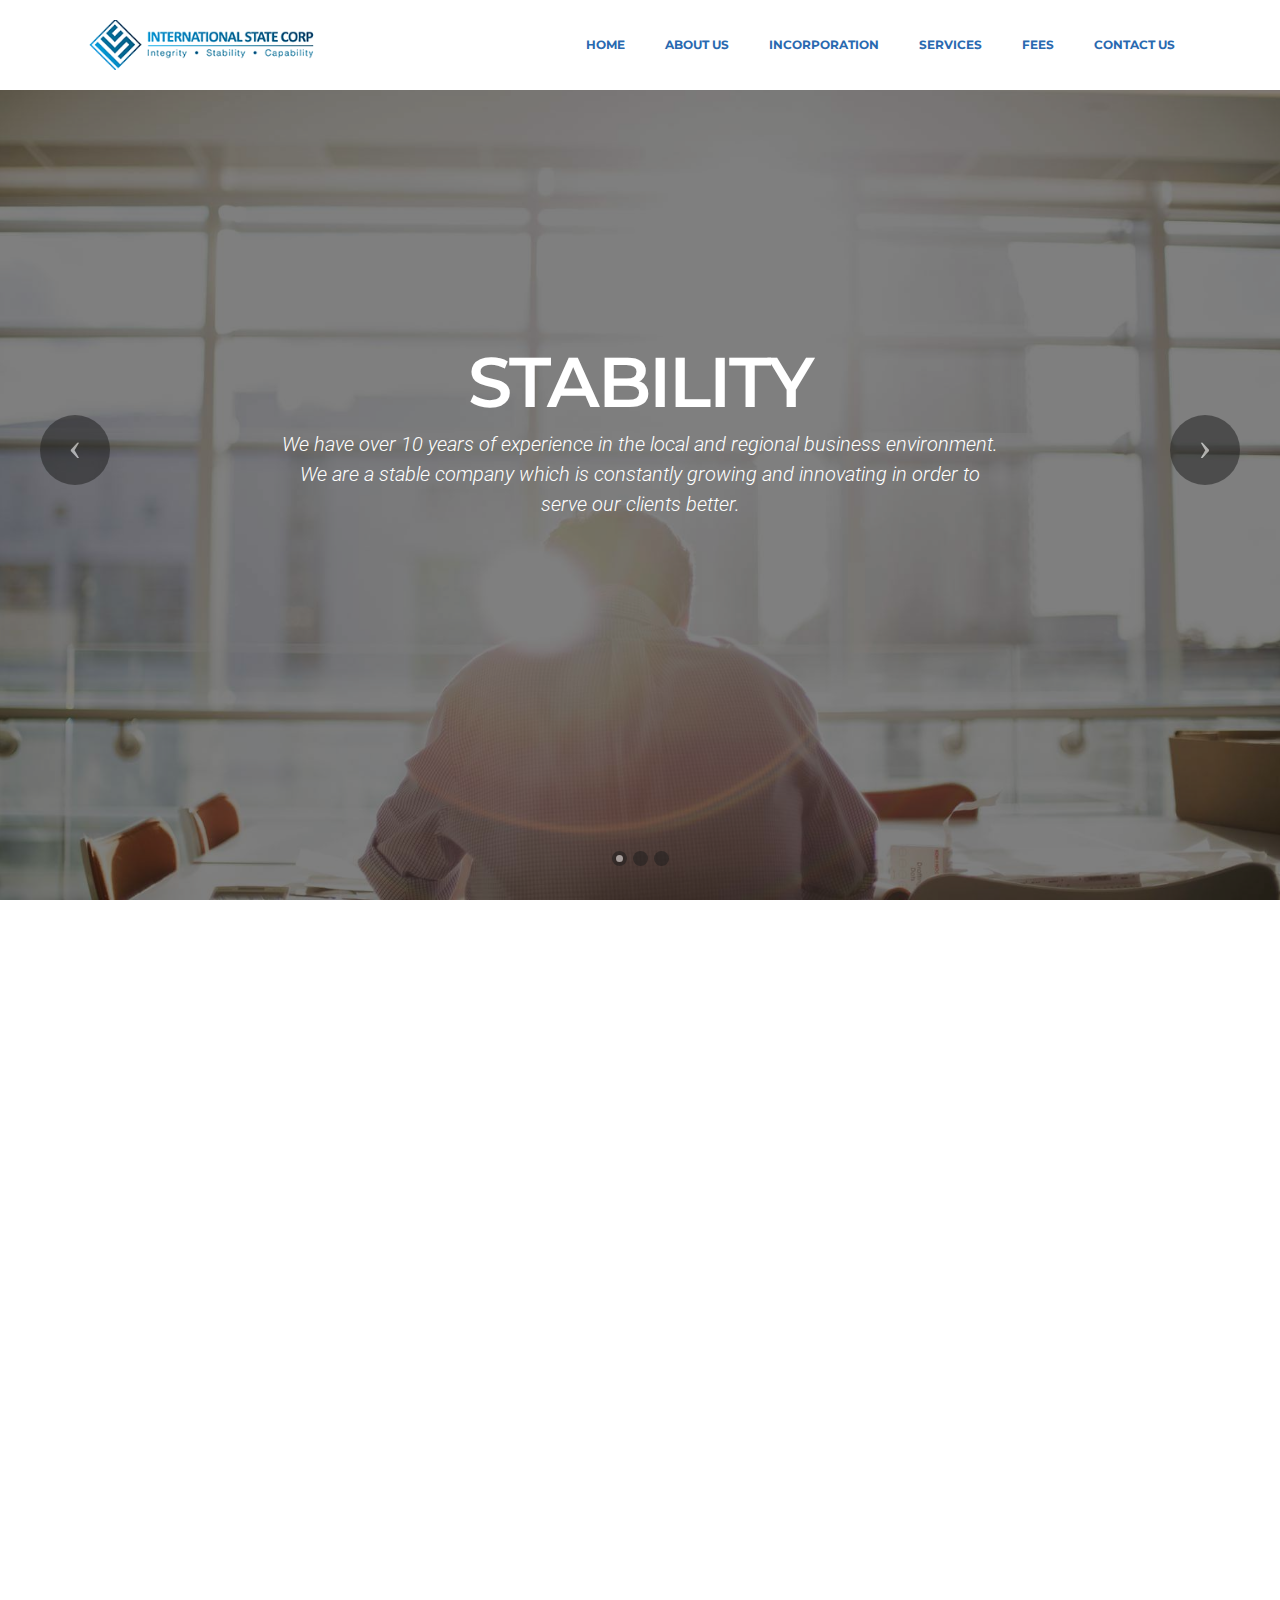
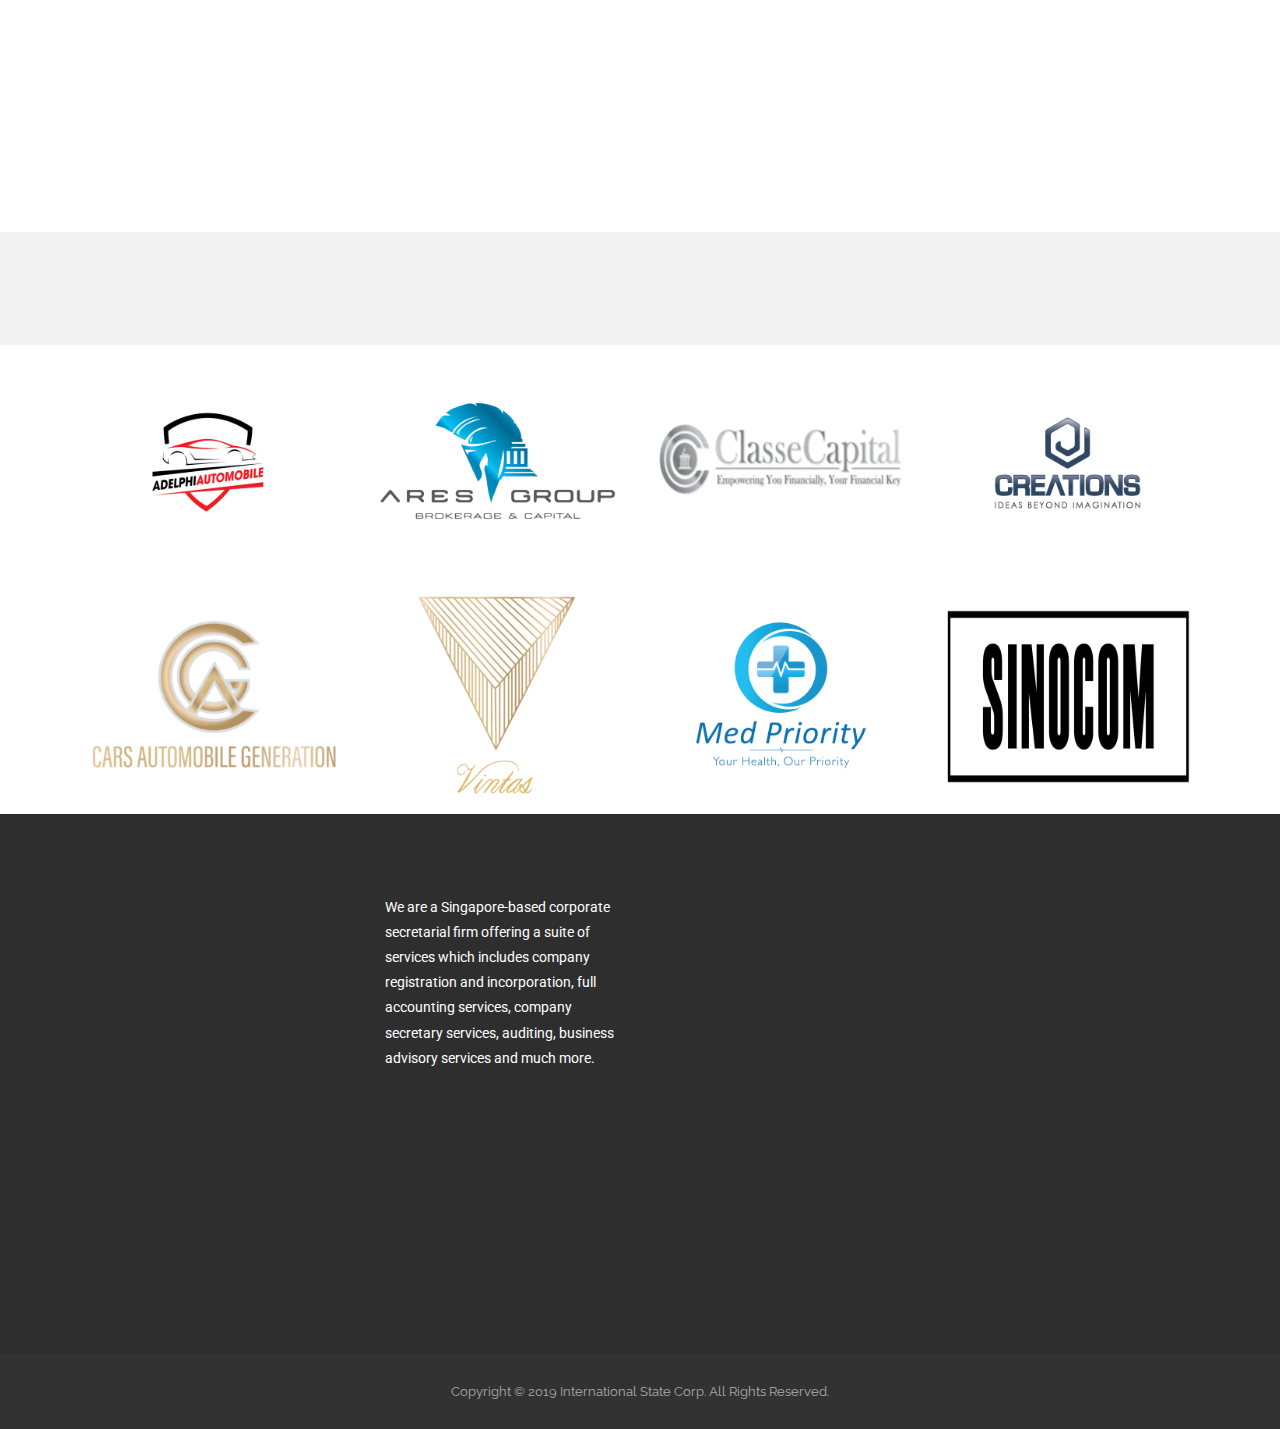
==== index.html @ 88aed362 "create github pages" ====
<!DOCTYPE html>
<html  >
<head>
  <!-- Site made with Mobirise Website Builder v4.10.0, https://mobirise.com -->
  <meta charset="UTF-8">
  <meta http-equiv="X-UA-Compatible" content="IE=edge">
  <meta name="generator" content="Mobirise v4.10.0, mobirise.com">
  <meta name="viewport" content="width=device-width, initial-scale=1, minimum-scale=1">
  <link rel="shortcut icon" href="assets/images/logo-1-280x60.png" type="image/x-icon">
  <meta name="description" content="">
  
  <title>Home</title>
  <link rel="stylesheet" href="https://fonts.googleapis.com/css?family=Montserrat:400,700">
  <link rel="stylesheet" href="https://fonts.googleapis.com/css?family=Raleway:100,100i,200,200i,300,300i,400,400i,500,500i,600,600i,700,700i,800,800i,900,900i">
  <link rel="stylesheet" href="https://fonts.googleapis.com/css?family=Lora:400,700,400italic,700italic&subset=latin">
  <link rel="stylesheet" href="assets/web/assets/mobirise-icons2/mobirise2.css">
  <link rel="stylesheet" href="assets/et-line-font-plugin/style.css">
  <link rel="stylesheet" href="assets/web/assets/mobirise-icons/mobirise-icons.css">
  <link rel="stylesheet" href="assets/tether/tether.min.css">
  <link rel="stylesheet" href="assets/bootstrap/css/bootstrap.min.css">
  <link rel="stylesheet" href="assets/soundcloud-plugin/style.css">
  <link rel="stylesheet" href="assets/socicon/css/styles.css">
  <link rel="stylesheet" href="assets/animate.css/animate.min.css">
  <link rel="stylesheet" href="assets/dropdown/css/style.css">
  <link rel="stylesheet" href="assets/theme/css/style.css">
  <link rel="stylesheet" href="assets/mobirise-gallery/style.css">
  <link rel="stylesheet" href="assets/mobirise/css/mbr-additional.css" type="text/css">
  
  
  
</head>
<body>
  <section id="ext_menu-e" data-rv-view="67">

    <nav class="navbar navbar-dropdown navbar-fixed-top">
        <div class="container">

            <div class="mbr-table">
                <div class="mbr-table-cell">

                    <div class="navbar-brand">
                        <a href="index.html" class="navbar-logo"><img src="assets/images/logo-1-280x60.png" alt="Mobirise"></a>
                        
                    </div>

                </div>
                <div class="mbr-table-cell">

                    <button class="navbar-toggler pull-xs-right hidden-md-up" type="button" data-toggle="collapse" data-target="#exCollapsingNavbar">
                        <div class="hamburger-icon"></div>
                    </button>

                    <ul class="nav-dropdown collapse pull-xs-right nav navbar-nav navbar-toggleable-sm" id="exCollapsingNavbar"><li class="nav-item"><a class="nav-link link" href="index.html">HOME</a></li><li class="nav-item"><a class="nav-link link" href="page1.html">ABOUT US</a></li><li class="nav-item"><a class="nav-link link" href="page2.html">INCORPORATION</a></li><li class="nav-item"><a class="nav-link link" href="page3.html">SERVICES</a></li><li class="nav-item"><a class="nav-link link" href="page8.html">FEES</a></li><li class="nav-item"><a class="nav-link link" href="page6.html">CONTACT US</a></li></ul>
                    <button hidden="" class="navbar-toggler navbar-close" type="button" data-toggle="collapse" data-target="#exCollapsingNavbar">
                        <div class="close-icon"></div>
                    </button>

                </div>
            </div>

        </div>
    </nav>

</section>

<section class="engine"><a href="https://mobirise.info/f">easy site maker</a></section><section class="mbr-slider mbr-section mbr-section__container carousel slide mbr-section-nopadding mbr-after-navbar" data-ride="carousel" data-keyboard="false" data-wrap="true" data-pause="false" data-interval="5000" id="slider-1" data-rv-view="0">
    <div>
        <div>
            <div>
                <ol class="carousel-indicators">
                    <li data-app-prevent-settings="" data-target="#slider-1" data-slide-to="0" class="active"></li><li data-app-prevent-settings="" data-target="#slider-1" class="" data-slide-to="1"></li><li data-app-prevent-settings="" data-target="#slider-1" data-slide-to="2"></li>
                </ol>
                <div class="carousel-inner" role="listbox">
                    <div class="mbr-section mbr-section-hero carousel-item dark center mbr-section-full active" data-bg-video-slide="false" style="background-image: url(assets/images/man-back.jpg);">
                        <div class="mbr-table-cell">
                            <div class="mbr-overlay"></div>
                            <div class="container-slide container">
                                
                                <div class="row">
                                    <div class="col-md-8 col-md-offset-2 text-xs-center">
                                        <h2 class="mbr-section-title display-1">STABILITY</h2>
                                        <p class="mbr-section-lead lead">We have over 10 years of experience in the local and regional business environment. We are a stable company which is constantly growing and innovating in order to serve our clients better. </p>

                                        
                                    </div>
                                </div>
                            </div>
                        </div>
                    </div><div class="mbr-section mbr-section-hero carousel-item dark center mbr-section-full" data-bg-video-slide="false" style="background-image: url(assets/images/mbr-1626x1080.jpg);">
                        <div class="mbr-table-cell">
                            <div class="mbr-overlay"></div>
                            <div class="container-slide container">
                                
                                <div class="row">
                                    <div class="col-md-8 col-md-offset-3 text-xs-right">
                                        <h2 class="mbr-section-title display-1">CAPABILITY</h2>
                                        <p class="mbr-section-lead lead">We have the collective skills, abilities, experience and expertise of a corporate secretarial firm to ensure your business is well taken care of. Our people are highly competent to manage your company matters and to provide sound advice. You will have a piece of mind when you engage us as your strategic partner. </p>

                                        
                                    </div>
                                </div>
                            </div>
                        </div>
                    </div><div class="mbr-section mbr-section-hero carousel-item dark center mbr-section-full" data-bg-video-slide="false" style="background-image: url(assets/images/mbr-1620x1080.jpg);">
                        <div class="mbr-table-cell">
                            <div class="mbr-overlay" style="background-color: rgb(0, 0, 0);"></div>
                            <div class="container-slide container">
                                
                                <div class="row">
                                    <div class="col-md-8 col-md-offset-1">
                                        <h2 class="mbr-section-title display-1">INTEGRITY</h2>
                                        <p class="mbr-section-lead lead">At International State Corp, we believe that integrity is the most important value in business. Because integrity leads to trust, trust leads to repeat business and repeat business leads to profitability. Therefore, we place integrity as utmost priority when we deal with our clients and partners.</p>

                                        
                                    </div>
                                </div>
                            </div>
                        </div>
                    </div>
                </div>

                <a data-app-prevent-settings="" class="left carousel-control" role="button" data-slide="prev" href="#slider-1">
                    <span class="icon-prev" aria-hidden="true"></span>
                    <span class="sr-only">Previous</span>
                </a>
                <a data-app-prevent-settings="" class="right carousel-control" role="button" data-slide="next" href="#slider-1">
                    <span class="icon-next" aria-hidden="true"></span>
                    <span class="sr-only">Next</span>
                </a>
            </div>
        </div>
    </div>
</section>

<section class="mbr-section" id="msg-box5-3" data-rv-view="12" style="background-color: rgb(255, 255, 255); padding-top: 40px; padding-bottom: 40px;">

    
    <div class="container">
        <div class="row">
            <div class="mbr-table-md-up">

              

              <div class="mbr-table-cell col-md-5 text-xs-center text-md-right content-size">
                  <h3 class="mbr-section-title display-2">ABOUT US</h3>
                  <div class="lead">

                    <p>With over 10 years of experience in the company services and accounting industry, International State Corp is your one-stop corporate service provider for your business needs.We provide a comprehensive range of business services such as company registration and incorporation, accounting services, taxation, auditing and business advisory services.We pride ourselves on being professional, cost-effective and efficient. Our ability to deliver prompt and accurate services to our clients has enabled us to be industry leaders and we look forward to being your valued partner in your entrepreneurial and business journey.</p>

                  </div>

                  <div><a class="btn btn-primary" href="page1.html">GET TO KNOW US</a></div>
              </div>


              


              <div class="mbr-table-cell mbr-left-padding-md-up mbr-valign-top col-md-7 image-size" style="width: 51%;">
                  <div class="mbr-figure"><img src="assets/images/desktop.jpg"></div>
              </div>

            </div>
        </div>
    </div>

</section>

<section class="mbr-cards mbr-section mbr-section-nopadding" id="features4-4" data-rv-view="15" style="background-color: rgb(255, 255, 255);">

    

    <div class="mbr-cards-row row">
        <div class="mbr-cards-col col-xs-12 col-lg-4" style="padding-top: 40px; padding-bottom: 40px;">
            <div class="container">
                <div class="card cart-block">
                    <div class="card-img iconbox"><a href="https://mobirise.com" class="mbri-edit mbr-iconfont mbr-iconfont-features4" style="color: rgb(0, 0, 0);"></a></div>
                    <div class="card-block">
                        <h4 class="card-title">Incorporation</h4>
                        
                        <p class="card-text">We assist you in the company formation, setup and registration services in Singapore for local and foreign businesses to incorporate your company.</p>
                        <div class="card-btn"><a href="page2.html" class="btn btn-primary">VIEW MORE</a></div>
                    </div>
                </div>
            </div>
        </div>
        <div class="mbr-cards-col col-xs-12 col-lg-4" style="padding-top: 40px; padding-bottom: 40px;">
            <div class="container">
                <div class="card cart-block">
                    <div class="card-img iconbox"><a href="https://mobirise.com" class="mobi-mbri mobi-mbri-numbered-list mbr-iconfont mbr-iconfont-features4" style="color: rgb(0, 0, 0);"></a></div>
                    <div class="card-block">
                        <h4 class="card-title">Services</h4>
                        
                        <p class="card-text">We provide a comprehensive range of business services such as company registration &amp; incorporation, accounting services, taxation, auditing and business advisory services.</p>
                        <div class="card-btn"><a href="page3.html" class="btn btn-primary">VIEW MORE</a></div>
                    </div>
                </div>
          </div>
        </div>
        <div class="mbr-cards-col col-xs-12 col-lg-4" style="padding-top: 40px; padding-bottom: 40px;">
            <div class="container">
                <div class="card cart-block">
                    <div class="card-img iconbox"><a href="https://mobirise.com" class="mbri-cash mbr-iconfont mbr-iconfont-features4" style="color: rgb(0, 0, 0);"></a></div>
                    <div class="card-block">
                        <h4 class="card-title">Fees</h4>
                        
                        <p class="card-text">Our fees are competitively priced and are structured for your business needs. In addition, our fees are transparent and without hidden charges.</p>
                        <div class="card-btn"><a href="page4.html" class="btn btn-primary">VIEW MORE</a></div>
                    </div>
                </div>
            </div>
        </div>
        
        
        
    </div>
</section>

<section class="mbr-info mbr-info-extra mbr-section mbr-section-md-padding" id="msg-box1-c" data-rv-view="18" style="background-color: rgb(242, 242, 242); padding-top: 30px; padding-bottom: 30px;">

    
    <div class="container">
        <div class="row">


            


            <div class="mbr-table-md-up">
                <div class="mbr-table-cell mbr-right-padding-md-up col-md-8 text-xs-center text-md-left">
                    
                    <h3 class="mbr-info-title mbr-section-title display-2">Our Clientele</h3>
                </div>

                <div class="mbr-table-cell col-md-4">
                    
                </div>
            </div>


        </div>
    </div>
</section>

<section class="mbr-gallery mbr-section mbr-section-nopadding mbr-slider-carousel" data-filter="false" id="gallery2-b" data-rv-view="21" style="padding-top: 0rem; padding-bottom: 0rem;">
    <!-- Filter -->
    

    <!-- Gallery -->
    <div class="mbr-gallery-row container">
        <div class=" mbr-gallery-layout-default">
            <div>
                <div>
                    <div class="mbr-gallery-item mbr-gallery-item__mobirise3 mbr-gallery-item--p1" data-video-url="false" data-tags="Awesome">
                        <div href="#lb-gallery2-b" data-slide-to="0" data-toggle="modal">
                            
                            

                            <img src="assets/images/client1-325x260-325x260.png" alt="" title="">
                            
                            <span class="icon-focus"></span>
                            
                        </div>
                    </div><div class="mbr-gallery-item mbr-gallery-item__mobirise3 mbr-gallery-item--p1" data-video-url="false" data-tags="Responsive">
                        <div href="#lb-gallery2-b" data-slide-to="1" data-toggle="modal">
                            
                            

                            <img src="assets/images/client2-325x260-325x260.png" alt="" title="">
                            
                            <span class="icon-focus"></span>
                            
                        </div>
                    </div><div class="mbr-gallery-item mbr-gallery-item__mobirise3 mbr-gallery-item--p1" data-video-url="false" data-tags="Creative">
                        <div href="#lb-gallery2-b" data-slide-to="2" data-toggle="modal">
                            
                            

                            <img src="assets/images/client4-325x260-325x260.png" alt="" title="">
                            
                            <span class="icon-focus"></span>
                            
                        </div>
                    </div><div class="mbr-gallery-item mbr-gallery-item__mobirise3 mbr-gallery-item--p1" data-video-url="false" data-tags="Animated">
                        <div href="#lb-gallery2-b" data-slide-to="3" data-toggle="modal">
                            
                            

                            <img src="assets/images/client5-325x260-325x260.png" alt="" title="">
                            
                            <span class="icon-focus"></span>
                            
                        </div>
                    </div><div class="mbr-gallery-item mbr-gallery-item__mobirise3 mbr-gallery-item--p1" data-video-url="false" data-tags="Awesome">
                        <div href="#lb-gallery2-b" data-slide-to="4" data-toggle="modal">
                            
                            

                            <img src="assets/images/client3-325x260-325x260.png" alt="" title="">
                            
                            <span class="icon-focus"></span>
                            
                        </div>
                    </div><div class="mbr-gallery-item mbr-gallery-item__mobirise3 mbr-gallery-item--p1" data-video-url="false" data-tags="Beautiful">
                        <div href="#lb-gallery2-b" data-slide-to="5" data-toggle="modal">
                            
                            

                            <img src="assets/images/client8-325x260-325x260.png" alt="" title="">
                            
                            <span class="icon-focus"></span>
                            
                        </div>
                    </div><div class="mbr-gallery-item mbr-gallery-item__mobirise3 mbr-gallery-item--p1" data-video-url="false" data-tags="Responsive">
                        <div href="#lb-gallery2-b" data-slide-to="6" data-toggle="modal">
                            
                            

                            <img src="assets/images/client6-325x260-325x260.png" alt="" title="">
                            
                            <span class="icon-focus"></span>
                            
                        </div>
                    </div><div class="mbr-gallery-item mbr-gallery-item__mobirise3 mbr-gallery-item--p1" data-video-url="false" data-tags="Animated">
                        <div href="#lb-gallery2-b" data-slide-to="7" data-toggle="modal">
                            
                            

                            <img src="assets/images/client7-325x260-325x260.png" alt="" title="">
                            
                            <span class="icon-focus"></span>
                            
                        </div>
                    </div>
                </div>
            </div>
            <div class="clearfix"></div>
        </div>
    </div>

    <!-- Lightbox -->
    <div data-app-prevent-settings="" class="mbr-slider modal fade carousel slide" tabindex="-1" data-keyboard="true" data-interval="false" id="lb-gallery2-b">
        <div class="modal-dialog">
            <div class="modal-content">
                <div class="modal-body">
                    <ol class="carousel-indicators">
                        <li data-app-prevent-settings="" data-target="#lb-gallery2-b" data-slide-to="0"></li><li data-app-prevent-settings="" data-target="#lb-gallery2-b" class=" active" data-slide-to="1"></li><li data-app-prevent-settings="" data-target="#lb-gallery2-b" data-slide-to="2"></li><li data-app-prevent-settings="" data-target="#lb-gallery2-b" data-slide-to="3"></li><li data-app-prevent-settings="" data-target="#lb-gallery2-b" data-slide-to="4"></li><li data-app-prevent-settings="" data-target="#lb-gallery2-b" data-slide-to="5"></li><li data-app-prevent-settings="" data-target="#lb-gallery2-b" data-slide-to="6"></li><li data-app-prevent-settings="" data-target="#lb-gallery2-b" data-slide-to="7"></li>
                    </ol>
                    <div class="carousel-inner">
                        <div class="carousel-item">
                            <img src="assets/images/client1-325x260.png" alt="" title="">
                        </div><div class="carousel-item active">
                            <img src="assets/images/client2-325x260.png" alt="" title="">
                        </div><div class="carousel-item">
                            <img src="assets/images/client4-325x260.png" alt="" title="">
                        </div><div class="carousel-item">
                            <img src="assets/images/client5-325x260.png" alt="" title="">
                        </div><div class="carousel-item">
                            <img src="assets/images/client3-325x260.png" alt="" title="">
                        </div><div class="carousel-item">
                            <img src="assets/images/client8-325x260.png" alt="" title="">
                        </div><div class="carousel-item">
                            <img src="assets/images/client6-325x260.png" alt="" title="">
                        </div><div class="carousel-item">
                            <img src="assets/images/client7-325x260.png" alt="" title="">
                        </div>
                    </div>
                    <a class="left carousel-control" role="button" data-slide="prev" href="#lb-gallery2-b">
                        <span class="icon-prev" aria-hidden="true"></span>
                        <span class="sr-only">Previous</span>
                    </a>
                    <a class="right carousel-control" role="button" data-slide="next" href="#lb-gallery2-b">
                        <span class="icon-next" aria-hidden="true"></span>
                        <span class="sr-only">Next</span>
                    </a>

                    <a class="close" href="#" role="button" data-dismiss="modal">
                        <span aria-hidden="true">×</span>
                        <span class="sr-only">Close</span>
                    </a>
                </div>
            </div>
        </div>
    </div>
</section>

<section class="mbr-footer mbr-section mbr-section-md-padding" id="contacts3-d" data-rv-view="56" style="background-color: rgb(46, 46, 46); padding-top: 30px; padding-bottom: 30px;">


    <div class="row">
    
            <div class="mbr-company col-xs-12 col-md-6 col-lg-3">

                <div class="mbr-company card">
                    <div><img src="assets/images/footer-logo-2-265x114.png" class="card-img-top"></div>
                    <div class="card-block">
                        <p class="card-text">We are in the business of helping yours</p>
                    </div>
                    <ul class="list-group list-group-flush">
                        <li class="list-group-item">
                            <span class="list-group-icon"><span class="socicon socicon-whatsapp mbr-iconfont-company-contacts3"></span></span>
                            <span class="list-group-text"><a href="http://wa.me/659595689" class="text-warning">(65) 9859 5689&nbsp;</a><br><a href="http://wa.me/6584828009" class="text-warning">(65) 8482 8009</a></span>
                        </li>
                        <li class="list-group-item">
                            <span class="list-group-icon"><span class="etl-icon icon-map-pin mbr-iconfont-company-contacts3"></span></span>
                            <span class="list-group-text">61 Ubi Road 1 #01-20&nbsp;Oxley Bizhub Singapore 408727</span>
                        </li>
                        <li class="list-group-item active">
                            <span class="list-group-icon"><span class="etl-icon icon-envelope mbr-iconfont-company-contacts3"></span></span>
                            <span class="list-group-text"><a href="mailto:admin@istatecorp.com.sg" class="text-warning">admin@istatecorp.com.sg</a></span>
                        </li>
                    </ul>
                </div>

            </div>
            <div class="mbr-footer-content col-xs-12 col-md-6 col-lg-3">
                <h4>Who We Are</h4>
                <ul>We are a Singapore-based corporate secretarial firm offering a suite of services which includes company registration and incorporation, full accounting services, company secretary services, auditing, business advisory services and much more.</ul>
            </div>
            <div class="mbr-footer-content col-xs-12 col-md-6 col-lg-3">
                <p><strong>Contact Us</strong><br>Office: (65) 6904 2220<br><br><br><br><br><br></p>
            </div>
            <div class="col-xs-12 col-md-6 col-lg-3" data-form-type="formoid">

                <div data-form-alert="true">
                    <div hidden="" data-form-alert-success="true">Thanks for filling out form! Our consultants will contact your shortly.</div>
                </div>

                <form action="https://mobirise.com/" method="post" data-form-title="MESSAGE">

                    <input type="hidden" value="xVwW4J1NlO16LBkTNwxAye0tba8ZCrtVugxoHg4WPBe3Z3nQEl42EaKJ4v0MaA6YoIW2HfmCKIkA3bO4PGXKzH18IDRJ+8a2+UgbU3p9oij7817S8Xijn9C91tWFxJXN" data-form-email="true">

                    <div class="form-group">
                        <label class="form-control-label" for="contacts3-d-name">Name<span class="form-asterisk">*</span></label>
                        <input type="text" class="form-control input-sm input-inverse" name="name" required="" data-form-field="Name" id="contacts3-d-name">
                    </div>

                    <div class="form-group">
                        <label class="form-control-label" for="contacts3-d-email">Email<span class="form-asterisk">*</span></label>
                        <input type="email" class="form-control input-sm input-inverse" name="email" required="" data-form-field="Email" id="contacts3-d-email">
                    </div>

                    <div class="form-group">
                        <label class="form-control-label" for="contacts3-d-phone">Phone</label>
                        <input type="tel" class="form-control input-sm input-inverse" name="phone" data-form-field="Phone" id="contacts3-d-phone">
                    </div>

                    <div class="form-group">
                        <label class="form-control-label" for="contacts3-d-message">Message</label>
                        <textarea class="form-control input-sm input-inverse" name="message" data-form-field="Message" rows="5" id="contacts3-d-message"></textarea>
                    </div>

                    <div><button type="submit" class="btn btn-sm btn-primary">Contact us</button></div>

                </form>

            </div>
        </div>
</section>

<footer class="mbr-small-footer mbr-section mbr-section-nopadding" id="footer1-22" data-rv-view="65" style="background-color: rgb(50, 50, 50); padding-top: 1.75rem; padding-bottom: 1.75rem;">
    
    <div class="container text-xs-center">
        <p>Copyright © 2019 International State Corp. All Rights Reserved.</p>
    </div>
</footer>


  <script src="assets/web/assets/jquery/jquery.min.js"></script>
  <script src="assets/tether/tether.min.js"></script>
  <script src="assets/bootstrap/js/bootstrap.min.js"></script>
  <script src="assets/viewport-checker/jquery.viewportchecker.js"></script>
  <script src="assets/masonry/masonry.pkgd.min.js"></script>
  <script src="assets/imagesloaded/imagesloaded.pkgd.min.js"></script>
  <script src="assets/smooth-scroll/smooth-scroll.js"></script>
  <script src="assets/dropdown/js/script.min.js"></script>
  <script src="assets/touch-swipe/jquery.touch-swipe.min.js"></script>
  <script src="assets/bootstrap-carousel-swipe/bootstrap-carousel-swipe.js"></script>
  <script src="assets/theme/js/script.js"></script>
  <script src="assets/mobirise-gallery/player.min.js"></script>
  <script src="assets/mobirise-gallery/script.js"></script>
  <script src="assets/formoid/formoid.min.js"></script>
  
  
 <div id="scrollToTop" class="scrollToTop mbr-arrow-up"><a style="text-align: center;"><i class="mbr-arrow-up-icon mbr-arrow-up-icon-cm cm-icon cm-icon-smallarrow-up"></i></a></div>
    <input name="animation" type="hidden">
  </body>
</html>
---- assets/web/assets/mobirise-icons2/mobirise2.css ----
@font-face {
  font-family: 'Moririse2';
  src:  url('mobirise2.eot?f2bix4');
  src:  url('mobirise2.eot?f2bix4#iefix') format('embedded-opentype'),
    url('mobirise2.ttf?f2bix4') format('truetype'),
    url('mobirise2.woff?f2bix4') format('woff'),
    url('mobirise2.svg?f2bix4#mobirise2') format('svg');
  font-weight: normal;
  font-style: normal;
}

[class^="mobi-"], [class*=" mobi-"] {
  /* use !important to prevent issues with browser extensions that change fonts */
  font-family: 'Moririse2' !important;
  speak: none;
  font-style: normal;
  font-weight: normal;
  font-variant: normal;
  text-transform: none;
  line-height: 1;

  /* Better Font Rendering =========== */
  -webkit-font-smoothing: antialiased;
  -moz-osx-font-smoothing: grayscale;
}

.mobi-mbri-add-submenu:before {
  content: "\e900";
}
.mobi-mbri-alert:before {
  content: "\e901";
}
.mobi-mbri-align-center:before {
  content: "\e902";
}
.mobi-mbri-align-justify:before {
  content: "\e903";
}
.mobi-mbri-align-left:before {
  content: "\e904";
}
.mobi-mbri-align-right:before {
  content: "\e905";
}
.mobi-mbri-android:before {
  content: "\e906";
}
.mobi-mbri-apple:before {
  content: "\e907";
}
.mobi-mbri-arrow-down:before {
  content: "\e908";
}
.mobi-mbri-arrow-next:before {
  content: "\e909";
}
.mobi-mbri-arrow-prev:before {
  content: "\e90a";
}
.mobi-mbri-arrow-up:before {
  content: "\e90b";
}
.mobi-mbri-bold:before {
  content: "\e90c";
}
.mobi-mbri-bookmark:before {
  content: "\e90d";
}
.mobi-mbri-bootstrap:before {
  content: "\e90e";
}
.mobi-mbri-briefcase:before {
  content: "\e90f";
}
.mobi-mbri-browse:before {
  content: "\e910";
}
.mobi-mbri-bulleted-list:before {
  content: "\e911";
}
.mobi-mbri-calendar:before {
  content: "\e912";
}
.mobi-mbri-camera:before {
  content: "\e913";
}
.mobi-mbri-cart-add:before {
  content: "\e914";
}
.mobi-mbri-cart-full:before {
  content: "\e915";
}
.mobi-mbri-cash:before {
  content: "\e916";
}
.mobi-mbri-change-style:before {
  content: "\e917";
}
.mobi-mbri-chat:before {
  content: "\e918";
}
.mobi-mbri-clock:before {
  content: "\e919";
}
.mobi-mbri-close:before {
  content: "\e91a";
}
.mobi-mbri-cloud:before {
  content: "\e91b";
}
.mobi-mbri-code:before {
  content: "\e91c";
}
.mobi-mbri-contact-form:before {
  content: "\e91d";
}
.mobi-mbri-credit-card:before {
  content: "\e91e";
}
.mobi-mbri-cursor-click:before {
  content: "\e91f";
}
.mobi-mbri-cust-feedback:before {
  content: "\e920";
}
.mobi-mbri-database:before {
  content: "\e921";
}
.mobi-mbri-delivery:before {
  content: "\e922";
}
.mobi-mbri-desktop:before {
  content: "\e923";
}
.mobi-mbri-devices:before {
  content: "\e924";
}
.mobi-mbri-down:before {
  content: "\e925";
}
.mobi-mbri-download-2:before {
  content: "\e926";
}
.mobi-mbri-download:before {
  content: "\e927";
}
.mobi-mbri-drag-n-drop-2:before {
  content: "\e928";
}
.mobi-mbri-drag-n-drop:before {
  content: "\e929";
}
.mobi-mbri-edit-2:before {
  content: "\e92a";
}
.mobi-mbri-edit:before {
  content: "\e92b";
}
.mobi-mbri-error:before {
  content: "\e92c";
}
.mobi-mbri-extension:before {
  content: "\e92d";
}
.mobi-mbri-features:before {
  content: "\e92e";
}
.mobi-mbri-file:before {
  content: "\e92f";
}
.mobi-mbri-flag:before {
  content: "\e930";
}
.mobi-mbri-folder:before {
  content: "\e931";
}
.mobi-mbri-gift:before {
  content: "\e932";
}
.mobi-mbri-github:before {
  content: "\e933";
}
.mobi-mbri-globe-2:before {
  content: "\e934";
}
.mobi-mbri-globe:before {
  content: "\e935";
}
.mobi-mbri-growing-chart:before {
  content: "\e936";
}
.mobi-mbri-hearth:before {
  content: "\e937";
}
.mobi-mbri-help:before {
  content: "\e938";
}
.mobi-mbri-home:before {
  content: "\e939";
}
.mobi-mbri-hot-cup:before {
  content: "\e93a";
}
.mobi-mbri-idea:before {
  content: "\e93b";
}
.mobi-mbri-image-gallery:before {
  content: "\e93c";
}
.mobi-mbri-image-slider:before {
  content: "\e93d";
}
.mobi-mbri-info:before {
  content: "\e93e";
}
.mobi-mbri-italic:before {
  content: "\e93f";
}
.mobi-mbri-key:before {
  content: "\e940";
}
.mobi-mbri-laptop:before {
  content: "\e941";
}
.mobi-mbri-layers:before {
  content: "\e942";
}
.mobi-mbri-left-right:before {
  content: "\e943";
}
.mobi-mbri-left:before {
  content: "\e944";
}
.mobi-mbri-letter:before {
  content: "\e945";
}
.mobi-mbri-like:before {
  content: "\e946";
}
.mobi-mbri-link:before {
  content: "\e947";
}
.mobi-mbri-lock:before {
  content: "\e948";
}
.mobi-mbri-login:before {
  content: "\e949";
}
.mobi-mbri-logout:before {
  content: "\e94a";
}
.mobi-mbri-magic-stick:before {
  content: "\e94b";
}
.mobi-mbri-map-pin:before {
  content: "\e94c";
}
.mobi-mbri-menu:before {
  content: "\e94d";
}
.mobi-mbri-mobile-2:before {
  content: "\e94e";
}
.mobi-mbri-mobile-horizontal:before {
  content: "\e94f";
}
.mobi-mbri-mobile:before {
  content: "\e950";
}
.mobi-mbri-mobirise:before {
  content: "\e951";
}
.mobi-mbri-more-horizontal:before {
  content: "\e952";
}
.mobi-mbri-more-vertical:before {
  content: "\e953";
}
.mobi-mbri-music:before {
  content: "\e954";
}
.mobi-mbri-new-file:before {
  content: "\e955";
}
.mobi-mbri-numbered-list:before {
  content: "\e956";
}
.mobi-mbri-opened-folder:before {
  content: "\e957";
}
.mobi-mbri-pages:before {
  content: "\e958";
}
.mobi-mbri-paper-plane:before {
  content: "\e959";
}
.mobi-mbri-paperclip:before {
  content: "\e95a";
}
.mobi-mbri-phone:before {
  content: "\e95b";
}
.mobi-mbri-photo:before {
  content: "\e95c";
}
.mobi-mbri-photos:before {
  content: "\e95d";
}
.mobi-mbri-pin:before {
  content: "\e95e";
}
.mobi-mbri-play:before {
  content: "\e95f";
}
.mobi-mbri-plus:before {
  content: "\e960";
}
.mobi-mbri-preview:before {
  content: "\e961";
}
.mobi-mbri-print:before {
  content: "\e962";
}
.mobi-mbri-protect:before {
  content: "\e963";
}
.mobi-mbri-question:before {
  content: "\e964";
}
.mobi-mbri-quote-left:before {
  content: "\e965";
}
.mobi-mbri-quote-right:before {
  content: "\e966";
}
.mobi-mbri-redo:before {
  content: "\e967";
}
.mobi-mbri-refresh:before {
  content: "\e968";
}
.mobi-mbri-responsive-2:before {
  content: "\e969";
}
.mobi-mbri-responsive:before {
  content: "\e96a";
}
.mobi-mbri-right:before {
  content: "\e96b";
}
.mobi-mbri-rocket:before {
  content: "\e96c";
}
.mobi-mbri-sad-face:before {
  content: "\e96d";
}
.mobi-mbri-sale:before {
  content: "\e96e";
}
.mobi-mbri-save:before {
  content: "\e96f";
}
.mobi-mbri-search:before {
  content: "\e970";
}
.mobi-mbri-setting-2:before {
  content: "\e971";
}
.mobi-mbri-setting-3:before {
  content: "\e972";
}
.mobi-mbri-setting:before {
  content: "\e973";
}
.mobi-mbri-share:before {
  content: "\e974";
}
.mobi-mbri-shopping-bag:before {
  content: "\e975";
}
.mobi-mbri-shopping-basket:before {
  content: "\e976";
}
.mobi-mbri-shopping-cart:before {
  content: "\e977";
}
.mobi-mbri-sites:before {
  content: "\e978";
}
.mobi-mbri-smile-face:before {
  content: "\e979";
}
.mobi-mbri-speed:before {
  content: "\e97a";
}
.mobi-mbri-star:before {
  content: "\e97b";
}
.mobi-mbri-success:before {
  content: "\e97c";
}
.mobi-mbri-sun:before {
  content: "\e97d";
}
.mobi-mbri-sun2:before {
  content: "\e97e";
}
.mobi-mbri-tablet-vertical:before {
  content: "\e97f";
}
.mobi-mbri-tablet:before {
  content: "\e980";
}
.mobi-mbri-target:before {
  content: "\e981";
}
.mobi-mbri-timer:before {
  content: "\e982";
}
.mobi-mbri-to-ftp:before {
  content: "\e983";
}
.mobi-mbri-to-local-drive:before {
  content: "\e984";
}
.mobi-mbri-touch-swipe:before {
  content: "\e985";
}
.mobi-mbri-touch:before {
  content: "\e986";
}
.mobi-mbri-trash:before {
  content: "\e987";
}
.mobi-mbri-underline:before {
  content: "\e988";
}
.mobi-mbri-undo:before {
  content: "\e989";
}
.mobi-mbri-unlink:before {
  content: "\e98a";
}
.mobi-mbri-unlock:before {
  content: "\e98b";
}
.mobi-mbri-up-down:before {
  content: "\e98c";
}
.mobi-mbri-up:before {
  content: "\e98d";
}
.mobi-mbri-update:before {
  content: "\e98e";
}
.mobi-mbri-upload-2:before {
  content: "\e98f";
}
.mobi-mbri-upload:before {
  content: "\e990";
}
.mobi-mbri-user-2:before {
  content: "\e991";
}
.mobi-mbri-user:before {
  content: "\e992";
}
.mobi-mbri-users:before {
  content: "\e993";
}
.mobi-mbri-video-play:before {
  content: "\e994";
}
.mobi-mbri-video:before {
  content: "\e995";
}
.mobi-mbri-watch:before {
  content: "\e996";
}
.mobi-mbri-website-theme-2:before {
  content: "\e997";
}
.mobi-mbri-website-theme:before {
  content: "\e998";
}
.mobi-mbri-wifi:before {
  content: "\e999";
}
.mobi-mbri-windows:before {
  content: "\e99a";
}
.mobi-mbri-zoom-in:before {
  content: "\e99b";
}
.mobi-mbri-zoom-out:before {
  content: "\e99c";
}
---- assets/et-line-font-plugin/style.css ----
@font-face {
	font-family: 'et-line';
	src:url('fonts/et-line.eot');
	src:url('fonts/et-line.eot?#iefix') format('embedded-opentype'),
		url('fonts/et-line.woff') format('woff'),
		url('fonts/et-line.ttf') format('truetype'),
		url('fonts/et-line.svg#et-line') format('svg');
	font-weight: normal;
	font-style: normal;
}

/* Use the following CSS code if you want to use data attributes for inserting your icons */
.etl-icon, [data-icon]:before {
	font-family: 'et-line';
	content: attr(data-icon);
	speak: none;
	font-weight: normal;
	font-variant: normal;
	text-transform: none;
	line-height: 1;
	-webkit-font-smoothing: antialiased;
	-moz-osx-font-smoothing: grayscale;
	display:inline-block;
}

/* Use the following CSS code if you want to have a class per icon */
/*
Instead of a list of all class selectors,
you can use the generic selector below, but it's slower:
[class*="icon-"] {
*/
.icon-mobile, .icon-laptop, .icon-desktop, .icon-tablet, .icon-phone, .icon-document, .icon-documents, .icon-search, .icon-clipboard, .icon-newspaper, .icon-notebook, .icon-book-open, .icon-browser, .icon-calendar, .icon-presentation, .icon-picture, .icon-pictures, .icon-video, .icon-camera, .icon-printer, .icon-toolbox, .icon-briefcase, .icon-wallet, .icon-gift, .icon-bargraph, .icon-grid, .icon-expand, .icon-focus, .icon-edit, .icon-adjustments, .icon-ribbon, .icon-hourglass, .icon-lock, .icon-megaphone, .icon-shield, .icon-trophy, .icon-flag, .icon-map, .icon-puzzle, .icon-basket, .icon-envelope, .icon-streetsign, .icon-telescope, .icon-gears, .icon-key, .icon-paperclip, .icon-attachment, .icon-pricetags, .icon-lightbulb, .icon-layers, .icon-pencil, .icon-tools, .icon-tools-2, .icon-scissors, .icon-paintbrush, .icon-magnifying-glass, .icon-circle-compass, .icon-linegraph, .icon-mic, .icon-strategy, .icon-beaker, .icon-caution, .icon-recycle, .icon-anchor, .icon-profile-male, .icon-profile-female, .icon-bike, .icon-wine, .icon-hotairballoon, .icon-globe, .icon-genius, .icon-map-pin, .icon-dial, .icon-chat, .icon-heart, .icon-cloud, .icon-upload, .icon-download, .icon-target, .icon-hazardous, .icon-piechart, .icon-speedometer, .icon-global, .icon-compass, .icon-lifesaver, .icon-clock, .icon-aperture, .icon-quote, .icon-scope, .icon-alarmclock, .icon-refresh, .icon-happy, .icon-sad, .icon-facebook, .icon-twitter, .icon-googleplus, .icon-rss, .icon-tumblr, .icon-linkedin, .icon-dribbble {
	font-family: 'et-line';
	speak: none;
	font-style: normal;
	font-weight: normal;
	font-variant: normal;
	text-transform: none;
	line-height: 1;
	-webkit-font-smoothing: antialiased;
	-moz-osx-font-smoothing: grayscale;
	display:inline-block;
}
.icon-mobile:before {
	content: "\e000";
}
.icon-laptop:before {
	content: "\e001";
}
.icon-desktop:before {
	content: "\e002";
}
.icon-tablet:before {
	content: "\e003";
}
.icon-phone:before {
	content: "\e004";
}
.icon-document:before {
	content: "\e005";
}
.icon-documents:before {
	content: "\e006";
}
.icon-search:before {
	content: "\e007";
}
.icon-clipboard:before {
	content: "\e008";
}
.icon-newspaper:before {
	content: "\e009";
}
.icon-notebook:before {
	content: "\e00a";
}
.icon-book-open:before {
	content: "\e00b";
}
.icon-browser:before {
	content: "\e00c";
}
.icon-calendar:before {
	content: "\e00d";
}
.icon-presentation:before {
	content: "\e00e";
}
.icon-picture:before {
	content: "\e00f";
}
.icon-pictures:before {
	content: "\e010";
}
.icon-video:before {
	content: "\e011";
}
.icon-camera:before {
	content: "\e012";
}
.icon-printer:before {
	content: "\e013";
}
.icon-toolbox:before {
	content: "\e014";
}
.icon-briefcase:before {
	content: "\e015";
}
.icon-wallet:before {
	content: "\e016";
}
.icon-gift:before {
	content: "\e017";
}
.icon-bargraph:before {
	content: "\e018";
}
.icon-grid:before {
	content: "\e019";
}
.icon-expand:before {
	content: "\e01a";
}
.icon-focus:before {
	content: "\e01b";
}
.icon-edit:before {
	content: "\e01c";
}
.icon-adjustments:before {
	content: "\e01d";
}
.icon-ribbon:before {
	content: "\e01e";
}
.icon-hourglass:before {
	content: "\e01f";
}
.icon-lock:before {
	content: "\e020";
}
.icon-megaphone:before {
	content: "\e021";
}
.icon-shield:before {
	content: "\e022";
}
.icon-trophy:before {
	content: "\e023";
}
.icon-flag:before {
	content: "\e024";
}
.icon-map:before {
	content: "\e025";
}
.icon-puzzle:before {
	content: "\e026";
}
.icon-basket:before {
	content: "\e027";
}
.icon-envelope:before {
	content: "\e028";
}
.icon-streetsign:before {
	content: "\e029";
}
.icon-telescope:before {
	content: "\e02a";
}
.icon-gears:before {
	content: "\e02b";
}
.icon-key:before {
	content: "\e02c";
}
.icon-paperclip:before {
	content: "\e02d";
}
.icon-attachment:before {
	content: "\e02e";
}
.icon-pricetags:before {
	content: "\e02f";
}
.icon-lightbulb:before {
	content: "\e030";
}
.icon-layers:before {
	content: "\e031";
}
.icon-pencil:before {
	content: "\e032";
}
.icon-tools:before {
	content: "\e033";
}
.icon-tools-2:before {
	content: "\e034";
}
.icon-scissors:before {
	content: "\e035";
}
.icon-paintbrush:before {
	content: "\e036";
}
.icon-magnifying-glass:before {
	content: "\e037";
}
.icon-circle-compass:before {
	content: "\e038";
}
.icon-linegraph:before {
	content: "\e039";
}
.icon-mic:before {
	content: "\e03a";
}
.icon-strategy:before {
	content: "\e03b";
}
.icon-beaker:before {
	content: "\e03c";
}
.icon-caution:before {
	content: "\e03d";
}
.icon-recycle:before {
	content: "\e03e";
}
.icon-anchor:before {
	content: "\e03f";
}
.icon-profile-male:before {
	content: "\e040";
}
.icon-profile-female:before {
	content: "\e041";
}
.icon-bike:before {
	content: "\e042";
}
.icon-wine:before {
	content: "\e043";
}
.icon-hotairballoon:before {
	content: "\e044";
}
.icon-globe:before {
	content: "\e045";
}
.icon-genius:before {
	content: "\e046";
}
.icon-map-pin:before {
	content: "\e047";
}
.icon-dial:before {
	content: "\e048";
}
.icon-chat:before {
	content: "\e049";
}
.icon-heart:before {
	content: "\e04a";
}
.icon-cloud:before {
	content: "\e04b";
}
.icon-upload:before {
	content: "\e04c";
}
.icon-download:before {
	content: "\e04d";
}
.icon-target:before {
	content: "\e04e";
}
.icon-hazardous:before {
	content: "\e04f";
}
.icon-piechart:before {
	content: "\e050";
}
.icon-speedometer:before {
	content: "\e051";
}
.icon-global:before {
	content: "\e052";
}
.icon-compass:before {
	content: "\e053";
}
.icon-lifesaver:before {
	content: "\e054";
}
.icon-clock:before {
	content: "\e055";
}
.icon-aperture:before {
	content: "\e056";
}
.icon-quote:before {
	content: "\e057";
}
.icon-scope:before {
	content: "\e058";
}
.icon-alarmclock:before {
	content: "\e059";
}
.icon-refresh:before {
	content: "\e05a";
}
.icon-happy:before {
	content: "\e05b";
}
.icon-sad:before {
	content: "\e05c";
}
.icon-facebook:before {
	content: "\e05d";
}
.icon-twitter:before {
	content: "\e05e";
}
.icon-googleplus:before {
	content: "\e05f";
}
.icon-rss:before {
	content: "\e060";
}
.icon-tumblr:before {
	content: "\e061";
}
.icon-linkedin:before {
	content: "\e062";
}
.icon-dribbble:before {
	content: "\e063";
}
---- assets/web/assets/mobirise-icons/mobirise-icons.css ----
@font-face {
  font-family: 'MobiriseIcons';
  src:  url('mobirise-icons.eot?spat4u');
  src:  url('mobirise-icons.eot?spat4u#iefix') format('embedded-opentype'),
    url('mobirise-icons.ttf?spat4u') format('truetype'),
    url('mobirise-icons.woff?spat4u') format('woff'),
    url('mobirise-icons.svg?spat4u#MobiriseIcons') format('svg');
  font-weight: normal;
  font-style: normal;
}

[class^="mbri-"], [class*=" mbri-"] {
  /* use !important to prevent issues with browser extensions that change fonts */
  font-family: MobiriseIcons !important;
  speak: none;
  font-style: normal;
  font-weight: normal;
  font-variant: normal;
  text-transform: none;
  line-height: 1;

  /* Better Font Rendering =========== */
  -webkit-font-smoothing: antialiased;
  -moz-osx-font-smoothing: grayscale;
}

.mbri-add-submenu:before {
  content: "\e900";
}
.mbri-alert:before {
  content: "\e901";
}
.mbri-align-center:before {
  content: "\e902";
}
.mbri-align-justify:before {
  content: "\e903";
}
.mbri-align-left:before {
  content: "\e904";
}
.mbri-align-right:before {
  content: "\e905";
}
.mbri-android:before {
  content: "\e906";
}
.mbri-apple:before {
  content: "\e907";
}
.mbri-arrow-down:before {
  content: "\e908";
}
.mbri-arrow-next:before {
  content: "\e909";
}
.mbri-arrow-prev:before {
  content: "\e90a";
}
.mbri-arrow-up:before {
  content: "\e90b";
}
.mbri-bold:before {
  content: "\e90c";
}
.mbri-bookmark:before {
  content: "\e90d";
}
.mbri-bootstrap:before {
  content: "\e90e";
}
.mbri-briefcase:before {
  content: "\e90f";
}
.mbri-browse:before {
  content: "\e910";
}
.mbri-bulleted-list:before {
  content: "\e911";
}
.mbri-calendar:before {
  content: "\e912";
}
.mbri-camera:before {
  content: "\e913";
}
.mbri-cart-add:before {
  content: "\e914";
}
.mbri-cart-full:before {
  content: "\e915";
}
.mbri-cash:before {
  content: "\e916";
}
.mbri-change-style:before {
  content: "\e917";
}
.mbri-chat:before {
  content: "\e918";
}
.mbri-clock:before {
  content: "\e919";
}
.mbri-close:before {
  content: "\e91a";
}
.mbri-cloud:before {
  content: "\e91b";
}
.mbri-code:before {
  content: "\e91c";
}
.mbri-contact-form:before {
  content: "\e91d";
}
.mbri-credit-card:before {
  content: "\e91e";
}
.mbri-cursor-click:before {
  content: "\e91f";
}
.mbri-cust-feedback:before {
  content: "\e920";
}
.mbri-database:before {
  content: "\e921";
}
.mbri-delivery:before {
  content: "\e922";
}
.mbri-desktop:before {
  content: "\e923";
}
.mbri-devices:before {
  content: "\e924";
}
.mbri-down:before {
  content: "\e925";
}
.mbri-download:before {
  content: "\e989";
}
.mbri-drag-n-drop:before {
  content: "\e927";
}
.mbri-drag-n-drop2:before {
  content: "\e928";
}
.mbri-edit:before {
  content: "\e929";
}
.mbri-edit2:before {
  content: "\e92a";
}
.mbri-error:before {
  content: "\e92b";
}
.mbri-extension:before {
  content: "\e92c";
}
.mbri-features:before {
  content: "\e92d";
}
.mbri-file:before {
  content: "\e92e";
}
.mbri-flag:before {
  content: "\e92f";
}
.mbri-folder:before {
  content: "\e930";
}
.mbri-gift:before {
  content: "\e931";
}
.mbri-github:before {
  content: "\e932";
}
.mbri-globe:before {
  content: "\e933";
}
.mbri-globe-2:before {
  content: "\e934";
}
.mbri-growing-chart:before {
  content: "\e935";
}
.mbri-hearth:before {
  content: "\e936";
}
.mbri-help:before {
  content: "\e937";
}
.mbri-home:before {
  content: "\e938";
}
.mbri-hot-cup:before {
  content: "\e939";
}
.mbri-idea:before {
  content: "\e93a";
}
.mbri-image-gallery:before {
  content: "\e93b";
}
.mbri-image-slider:before {
  content: "\e93c";
}
.mbri-info:before {
  content: "\e93d";
}
.mbri-italic:before {
  content: "\e93e";
}
.mbri-key:before {
  content: "\e93f";
}
.mbri-laptop:before {
  content: "\e940";
}
.mbri-layers:before {
  content: "\e941";
}
.mbri-left-right:before {
  content: "\e942";
}
.mbri-left:before {
  content: "\e943";
}
.mbri-letter:before {
  content: "\e944";
}
.mbri-like:before {
  content: "\e945";
}
.mbri-link:before {
  content: "\e946";
}
.mbri-lock:before {
  content: "\e947";
}
.mbri-login:before {
  content: "\e948";
}
.mbri-logout:before {
  content: "\e949";
}
.mbri-magic-stick:before {
  content: "\e94a";
}
.mbri-map-pin:before {
  content: "\e94b";
}
.mbri-menu:before {
  content: "\e94c";
}
.mbri-mobile:before {
  content: "\e94d";
}
.mbri-mobile2:before {
  content: "\e94e";
}
.mbri-mobirise:before {
  content: "\e94f";
}
.mbri-more-horizontal:before {
  content: "\e950";
}
.mbri-more-vertical:before {
  content: "\e951";
}
.mbri-music:before {
  content: "\e952";
}
.mbri-new-file:before {
  content: "\e953";
}
.mbri-numbered-list:before {
  content: "\e954";
}
.mbri-opened-folder:before {
  content: "\e955";
}
.mbri-pages:before {
  content: "\e956";
}
.mbri-paper-plane:before {
  content: "\e957";
}
.mbri-paperclip:before {
  content: "\e958";
}
.mbri-photo:before {
  content: "\e959";
}
.mbri-photos:before {
  content: "\e95a";
}
.mbri-pin:before {
  content: "\e95b";
}
.mbri-play:before {
  content: "\e95c";
}
.mbri-plus:before {
  content: "\e95d";
}
.mbri-preview:before {
  content: "\e95e";
}
.mbri-print:before {
  content: "\e95f";
}
.mbri-protect:before {
  content: "\e960";
}
.mbri-question:before {
  content: "\e961";
}
.mbri-quote-left:before {
  content: "\e962";
}
.mbri-quote-right:before {
  content: "\e963";
}
.mbri-refresh:before {
  content: "\e964";
}
.mbri-responsive:before {
  content: "\e965";
}
.mbri-right:before {
  content: "\e966";
}
.mbri-rocket:before {
  content: "\e967";
}
.mbri-sad-face:before {
  content: "\e968";
}
.mbri-sale:before {
  content: "\e969";
}
.mbri-save:before {
  content: "\e96a";
}
.mbri-search:before {
  content: "\e96b";
}
.mbri-setting:before {
  content: "\e96c";
}
.mbri-setting2:before {
  content: "\e96d";
}
.mbri-setting3:before {
  content: "\e96e";
}
.mbri-share:before {
  content: "\e96f";
}
.mbri-shopping-bag:before {
  content: "\e970";
}
.mbri-shopping-basket:before {
  content: "\e971";
}
.mbri-shopping-cart:before {
  content: "\e972";
}
.mbri-sites:before {
  content: "\e973";
}
.mbri-smile-face:before {
  content: "\e974";
}
.mbri-speed:before {
  content: "\e975";
}
.mbri-star:before {
  content: "\e976";
}
.mbri-success:before {
  content: "\e977";
}
.mbri-sun:before {
  content: "\e978";
}
.mbri-sun2:before {
  content: "\e979";
}
.mbri-tablet:before {
  content: "\e97a";
}
.mbri-tablet-vertical:before {
  content: "\e97b";
}
.mbri-target:before {
  content: "\e97c";
}
.mbri-timer:before {
  content: "\e97d";
}
.mbri-to-ftp:before {
  content: "\e97e";
}
.mbri-to-local-drive:before {
  content: "\e97f";
}
.mbri-touch-swipe:before {
  content: "\e980";
}
.mbri-touch:before {
  content: "\e981";
}
.mbri-trash:before {
  content: "\e982";
}
.mbri-underline:before {
  content: "\e983";
}
.mbri-unlink:before {
  content: "\e984";
}
.mbri-unlock:before {
  content: "\e985";
}
.mbri-up-down:before {
  content: "\e986";
}
.mbri-up:before {
  content: "\e987";
}
.mbri-update:before {
  content: "\e988";
}
.mbri-upload:before {
 content: "\e926"; 
}
.mbri-user:before {
  content: "\e98a";
}
.mbri-user2:before {
  content: "\e98b";
}
.mbri-users:before {
  content: "\e98c";
}
.mbri-video:before {
  content: "\e98d";
}
.mbri-video-play:before {
  content: "\e98e";
}
.mbri-watch:before {
  content: "\e98f";
}
.mbri-website-theme:before {
  content: "\e990";
}
.mbri-wifi:before {
  content: "\e991";
}
.mbri-windows:before {
  content: "\e992";
}
.mbri-zoom-out:before {
  content: "\e993";
}
.mbri-redo:before {
  content: "\e994";
}
.mbri-undo:before {
  content: "\e995";
}
---- assets/soundcloud-plugin/style.css ----
.addons-container {
  position: relative;
  margin-left: auto;
  margin-right: auto;
  padding-right: 15px;
  padding-left: 15px; }
  @media (min-width: 576px) {
    .addons-container {
      padding-right: 15px;
      padding-left: 15px; } }
  @media (min-width: 768px) {
    .addons-container {
      padding-right: 15px;
      padding-left: 15px; } }
  @media (min-width: 992px) {
    .addons-container {
      padding-right: 15px;
      padding-left: 15px; } }
  @media (min-width: 1200px) {
    .addons-container {
      padding-right: 15px;
      padding-left: 15px; } }
  @media (min-width: 576px) {
    .addons-container {
      width: 540px;
      max-width: 100%; } }
  @media (min-width: 768px) {
    .addons-container {
      width: 720px;
      max-width: 100%; } }
  @media (min-width: 992px) {
    .addons-container {
      width: 960px;
      max-width: 100%; } }
  @media (min-width: 1200px) {
    .addons-container {
      width: 1140px;
      max-width: 100%; } }

.addons-container-inner{
    position: relative;
    width: 100%;
    min-height: 1px;
    padding-right: 15px;
    padding-left: 15px;
}
@media (min-width: 567px) {
    .addons-container-inner{
        -ms-flex: 0 0 66.666667%;
        flex: 0 0 66.666667%;
        max-width: 66.666667%;
    }
}
.addons-row{
    display: flex;
    justify-content:center;
}
---- assets/socicon/css/styles.css ----
@charset "UTF-8";

@font-face {
  font-family: "socicon";
  src:url("../fonts/socicon.eot");
  src:url("../fonts/socicon.eot?#iefix") format("embedded-opentype"),
    url("../fonts/socicon.woff") format("woff"),
    url("../fonts/socicon.ttf") format("truetype"),
    url("../fonts/socicon.svg#socicon") format("svg");
  font-weight: normal;
  font-style: normal;

}

[data-icon]:before {
  font-family: "socicon" !important;
  content: attr(data-icon);
  font-style: normal !important;
  font-weight: normal !important;
  font-variant: normal !important;
  text-transform: none !important;
  speak: none;
  line-height: 1;
  -webkit-font-smoothing: antialiased;
  -moz-osx-font-smoothing: grayscale;
}

[class^="socicon-"]:before,
[class*=" socicon-"]:before {
  font-family: "socicon" !important;
  font-style: normal !important;
  font-weight: normal !important;
  font-variant: normal !important;
  text-transform: none !important;
  speak: none;
  line-height: 1;
  -webkit-font-smoothing: antialiased;
  -moz-osx-font-smoothing: grayscale;
}

.socicon-modelmayhem:before {
  content: "\e000";
}
.socicon-mixcloud:before {
  content: "\e001";
}
.socicon-drupal:before {
  content: "\e002";
}
.socicon-swarm:before {
  content: "\e003";
}
.socicon-istock:before {
  content: "\e004";
}
.socicon-yammer:before {
  content: "\e005";
}
.socicon-ello:before {
  content: "\e006";
}
.socicon-stackoverflow:before {
  content: "\e007";
}
.socicon-persona:before {
  content: "\e008";
}
.socicon-triplej:before {
  content: "\e009";
}
.socicon-houzz:before {
  content: "\e00a";
}
.socicon-rss:before {
  content: "\e00b";
}
.socicon-paypal:before {
  content: "\e00c";
}
.socicon-odnoklassniki:before {
  content: "\e00d";
}
.socicon-airbnb:before {
  content: "\e00e";
}
.socicon-periscope:before {
  content: "\e00f";
}
.socicon-outlook:before {
  content: "\e010";
}
.socicon-coderwall:before {
  content: "\e011";
}
.socicon-tripadvisor:before {
  content: "\e012";
}
.socicon-appnet:before {
  content: "\e013";
}
.socicon-goodreads:before {
  content: "\e014";
}
.socicon-tripit:before {
  content: "\e015";
}
.socicon-lanyrd:before {
  content: "\e016";
}
.socicon-slideshare:before {
  content: "\e017";
}
.socicon-buffer:before {
  content: "\e018";
}
.socicon-disqus:before {
  content: "\e019";
}
.socicon-vkontakte:before {
  content: "\e01a";
}
.socicon-whatsapp:before {
  content: "\e01b";
}
.socicon-patreon:before {
  content: "\e01c";
}
.socicon-storehouse:before {
  content: "\e01d";
}
.socicon-pocket:before {
  content: "\e01e";
}
.socicon-mail:before {
  content: "\e01f";
}
.socicon-blogger:before {
  content: "\e020";
}
.socicon-technorati:before {
  content: "\e021";
}
.socicon-reddit:before {
  content: "\e022";
}
.socicon-dribbble:before {
  content: "\e023";
}
.socicon-stumbleupon:before {
  content: "\e024";
}
.socicon-digg:before {
  content: "\e025";
}
.socicon-envato:before {
  content: "\e026";
}
.socicon-behance:before {
  content: "\e027";
}
.socicon-delicious:before {
  content: "\e028";
}
.socicon-deviantart:before {
  content: "\e029";
}
.socicon-forrst:before {
  content: "\e02a";
}
.socicon-play:before {
  content: "\e02b";
}
.socicon-zerply:before {
  content: "\e02c";
}
.socicon-wikipedia:before {
  content: "\e02d";
}
.socicon-apple:before {
  content: "\e02e";
}
.socicon-flattr:before {
  content: "\e02f";
}
.socicon-github:before {
  content: "\e030";
}
.socicon-renren:before {
  content: "\e031";
}
.socicon-friendfeed:before {
  content: "\e032";
}
.socicon-newsvine:before {
  content: "\e033";
}
.socicon-identica:before {
  content: "\e034";
}
.socicon-bebo:before {
  content: "\e035";
}
.socicon-zynga:before {
  content: "\e036";
}
.socicon-steam:before {
  content: "\e037";
}
.socicon-xbox:before {
  content: "\e038";
}
.socicon-windows:before {
  content: "\e039";
}
.socicon-qq:before {
  content: "\e03a";
}
.socicon-douban:before {
  content: "\e03b";
}
.socicon-meetup:before {
  content: "\e03c";
}
.socicon-playstation:before {
  content: "\e03d";
}
.socicon-android:before {
  content: "\e03e";
}
.socicon-snapchat:before {
  content: "\e03f";
}
.socicon-twitter:before {
  content: "\e040";
}
.socicon-facebook:before {
  content: "\e041";
}
.socicon-googleplus:before {
  content: "\e042";
}
.socicon-pinterest:before {
  content: "\e043";
}
.socicon-foursquare:before {
  content: "\e044";
}
.socicon-yahoo:before {
  content: "\e045";
}
.socicon-skype:before {
  content: "\e046";
}
.socicon-yelp:before {
  content: "\e047";
}
.socicon-feedburner:before {
  content: "\e048";
}
.socicon-linkedin:before {
  content: "\e049";
}
.socicon-viadeo:before {
  content: "\e04a";
}
.socicon-xing:before {
  content: "\e04b";
}
.socicon-myspace:before {
  content: "\e04c";
}
.socicon-soundcloud:before {
  content: "\e04d";
}
.socicon-spotify:before {
  content: "\e04e";
}
.socicon-grooveshark:before {
  content: "\e04f";
}
.socicon-lastfm:before {
  content: "\e050";
}
.socicon-youtube:before {
  content: "\e051";
}
.socicon-vimeo:before {
  content: "\e052";
}
.socicon-dailymotion:before {
  content: "\e053";
}
.socicon-vine:before {
  content: "\e054";
}
.socicon-flickr:before {
  content: "\e055";
}
.socicon-500px:before {
  content: "\e056";
}
.socicon-wordpress:before {
  content: "\e058";
}
.socicon-tumblr:before {
  content: "\e059";
}
.socicon-twitch:before {
  content: "\e05a";
}
.socicon-8tracks:before {
  content: "\e05b";
}
.socicon-amazon:before {
  content: "\e05c";
}
.socicon-icq:before {
  content: "\e05d";
}
.socicon-smugmug:before {
  content: "\e05e";
}
.socicon-ravelry:before {
  content: "\e05f";
}
.socicon-weibo:before {
  content: "\e060";
}
.socicon-baidu:before {
  content: "\e061";
}
.socicon-angellist:before {
  content: "\e062";
}
.socicon-ebay:before {
  content: "\e063";
}
.socicon-imdb:before {
  content: "\e064";
}
.socicon-stayfriends:before {
  content: "\e065";
}
.socicon-residentadvisor:before {
  content: "\e066";
}
.socicon-google:before {
  content: "\e067";
}
.socicon-yandex:before {
  content: "\e068";
}
.socicon-sharethis:before {
  content: "\e069";
}
.socicon-bandcamp:before {
  content: "\e06a";
}
.socicon-itunes:before {
  content: "\e06b";
}
.socicon-deezer:before {
  content: "\e06c";
}
.socicon-telegram:before {
  content: "\e06e";
}
.socicon-openid:before {
  content: "\e06f";
}
.socicon-amplement:before {
  content: "\e070";
}
.socicon-viber:before {
  content: "\e071";
}
.socicon-zomato:before {
  content: "\e072";
}
.socicon-draugiem:before {
  content: "\e074";
}
.socicon-endomodo:before {
  content: "\e075";
}
.socicon-filmweb:before {
  content: "\e076";
}
.socicon-stackexchange:before {
  content: "\e077";
}
.socicon-wykop:before {
  content: "\e078";
}
.socicon-teamspeak:before {
  content: "\e079";
}
.socicon-teamviewer:before {
  content: "\e07a";
}
.socicon-ventrilo:before {
  content: "\e07b";
}
.socicon-younow:before {
  content: "\e07c";
}
.socicon-raidcall:before {
  content: "\e07d";
}
.socicon-mumble:before {
  content: "\e07e";
}
.socicon-medium:before {
  content: "\e06d";
}
.socicon-bebee:before {
  content: "\e07f";
}
.socicon-hitbox:before {
  content: "\e080";
}
.socicon-reverbnation:before {
  content: "\e081";
}
.socicon-formulr:before {
  content: "\e082";
}
.socicon-instagram:before {
  content: "\e057";
}
.socicon-battlenet:before {
  content: "\e083";
}
.socicon-chrome:before {
  content: "\e084";
}
.socicon-discord:before {
  content: "\e086";
}
.socicon-issuu:before {
  content: "\e087";
}
.socicon-macos:before {
  content: "\e088";
}
.socicon-firefox:before {
  content: "\e089";
}
.socicon-opera:before {
  content: "\e08d";
}
.socicon-keybase:before {
  content: "\e090";
}
.socicon-alliance:before {
  content: "\e091";
}
.socicon-livejournal:before {
  content: "\e092";
}
.socicon-googlephotos:before {
  content: "\e093";
}
.socicon-horde:before {
  content: "\e094";
}
.socicon-etsy:before {
  content: "\e095";
}
.socicon-zapier:before {
  content: "\e096";
}
.socicon-google-scholar:before {
  content: "\e097";
}
.socicon-researchgate:before {
  content: "\e098";
}
.socicon-wechat:before {
  content: "\e099";
}
.socicon-strava:before {
  content: "\e09a";
}
.socicon-line:before {
  content: "\e09b";
}
.socicon-lyft:before {
  content: "\e09c";
}
.socicon-uber:before {
  content: "\e09d";
}
.socicon-songkick:before {
  content: "\e09e";
}
.socicon-viewbug:before {
  content: "\e09f";
}
.socicon-googlegroups:before {
  content: "\e0a0";
}
.socicon-quora:before {
  content: "\e073";
}
.socicon-diablo:before {
  content: "\e085";
}
.socicon-blizzard:before {
  content: "\e0a1";
}
.socicon-hearthstone:before {
  content: "\e08b";
}
.socicon-heroes:before {
  content: "\e08a";
}
.socicon-overwatch:before {
  content: "\e08c";
}
.socicon-warcraft:before {
  content: "\e08e";
}
.socicon-starcraft:before {
  content: "\e08f";
}
.socicon-beam:before {
  content: "\e0a2";
}
.socicon-curse:before {
  content: "\e0a3";
}
.socicon-player:before {
  content: "\e0a4";
}
.socicon-streamjar:before {
  content: "\e0a5";
}
.socicon-nintendo:before {
  content: "\e0a6";
}
.socicon-hellocoton:before {
  content: "\e0a7";
}
---- assets/dropdown/css/style.css ----
.navbar-dropdown {
  left: 0;
  padding: 0;
  position: absolute;
  right: 0;
  top: 0;
  transition: all 0.45s ease;
  z-index: 1030; }
  .navbar-dropdown .navbar-brand {
    float: none;
    font-size: 0;
    padding: 1.25rem 0;
    position: relative;
    transition: padding 0.25s ease;
    white-space: nowrap; }
    .navbar-dropdown .navbar-brand::before {
      content: "";
      display: inline-block;
      height: 100%;
      vertical-align: middle; }
  .navbar-dropdown .navbar-logo,
  .navbar-dropdown .navbar-caption {
    display: inline-block;
    vertical-align: middle; }
  .navbar-dropdown .navbar-logo {
    margin-right: 0.8rem;
    transition: margin 0.3s ease-in-out; }
    .navbar-dropdown .navbar-logo img {
      height: 3.125rem;
      transition: all 0.3s ease-in-out; }
  .navbar-dropdown .mbr-table-cell {
    height: 5.625rem; }
  .navbar-dropdown .navbar-caption {
    font-family: "Montserrat";
    font-size: 1rem;
    font-weight: 700;
    white-space: normal; }
    .navbar-dropdown .navbar-caption, .navbar-dropdown .navbar-caption:hover {
      color: inherit;
      text-decoration: none; }
  .navbar-dropdown.navbar-fixed-top {
    position: fixed; }
  .navbar-dropdown.bg-color.transparent {
    background: none !important; }
  .navbar-dropdown.navbar-short .navbar-brand {
    padding: 0.625rem 0; }
  .navbar-dropdown.navbar-short .navbar-logo {
    margin-right: 0.5rem; }
    .navbar-dropdown.navbar-short .navbar-logo img {
      height: 2.375rem; }
  .navbar-dropdown.navbar-short .mbr-table-cell {
    height: 3.625rem; }
  .navbar-dropdown .navbar-close {
    left: 0.6875rem;
    position: fixed;
    top: 0.75rem;
    z-index: 1000; }
  .navbar-dropdown.opened {
    background: none !important; }
    .navbar-dropdown.opened .navbar-brand,
    .navbar-dropdown.opened .navbar-toggler {
      display: none; }
  .navbar-dropdown .hamburger-icon {
    content: "";
    width: 16px;
    -webkit-box-shadow: 0 -6px 0 1px,0 0 0 1px,0 6px 0 1px;
    -moz-box-shadow: 0 -6px 0 1px,0 0 0 1px,0 6px 0 1px;
    box-shadow: 0 -6px 0 1px,0 0 0 1px,0 6px 0 1px; }
  .navbar-dropdown .close-icon {
    position: relative;
    width: 21px;
    height: 21px;
    overflow: hidden; }
    .navbar-dropdown .close-icon::before, .navbar-dropdown .close-icon::after {
      content: '';
      position: absolute;
      height: 2px;
      width: 100%;
      top: 50%;
      left: 0;
      margin-top: -1px; }
    .navbar-dropdown .close-icon::before {
      transform: rotate(45deg);
      -ms-transform: rotate(45deg);
      -webkit-transform: rotate(45deg); }
    .navbar-dropdown .close-icon::after {
      transform: rotate(-45deg);
      -ms-transform: rotate(-45deg);
      -webkit-transform: rotate(-45deg); }

.dropdown-menu .dropdown-toggle[data-toggle="dropdown-submenu"]::after {
  border-bottom: 0.35em solid transparent;
  border-left: 0.35em solid;
  border-right: 0;
  border-top: 0.35em solid transparent;
  margin-left: 0.3rem; }

.dropdown-menu .dropdown-item:focus {
  outline: 0; }

.nav-dropdown {
  display: table !important;
  font-family: "Montserrat";
  font-size: 0.75rem;
  font-weight: 700;
  height: auto !important; }
  .nav-dropdown .nav-item {
    display: table-cell;
    float: none;
    vertical-align: middle; }
  .nav-dropdown .nav-btn {
    padding-left: 1rem; }
  .nav-dropdown .link {
    margin: 1.667em;
    padding: 0;
    transition: color .2s ease-in-out; }
    .nav-dropdown .link.dropdown-toggle {
      margin-right: 2.583em; }
      .nav-dropdown .link.dropdown-toggle::after {
        margin-left: .25rem;
        border-top: 0.35em solid;
        border-right: 0.35em solid transparent;
        border-left: 0.35em solid transparent;
        border-bottom: 0; }
      .nav-dropdown .link.dropdown-toggle::after {
        display: block;
        margin-top: -0.1667em;
        position: absolute;
        right: 1.3333em;
        top: 50%; }
      .nav-dropdown .link.dropdown-toggle[aria-expanded="true"] {
        margin: 0;
        padding: 1.667em 2.583em 1.667em 1.667em; }
  .nav-dropdown .link::after,
  .nav-dropdown .dropdown-item::after {
    color: inherit; }
  .nav-dropdown .btn {
    font-size: 0.75rem;
    font-weight: 700;
    letter-spacing: 0;
    margin-bottom: 0;
    padding-left: 1.25rem;
    padding-right: 1.25rem; }
  .nav-dropdown .dropdown-menu {
    border-radius: 0;
    border: 0;
    left: 0;
    margin: 0;
    padding-bottom: 1.25rem;
    padding-top: 1.25rem; }
  .nav-dropdown .dropdown-submenu {
    left: 100%;
    margin-left: 0.125rem;
    margin-top: -1.25rem;
    top: 0; }
  .nav-dropdown .dropdown-item {
    font-size: 0.8125rem;
    font-weight: 500;
    line-height: 2;
    padding: 0.3846em 4.615em 0.3846em 1.5385em;
    position: relative;
    transition: color .2s ease-in-out, background-color .2s ease-in-out; }
    .nav-dropdown .dropdown-item::after {
      margin-top: -0.3077em;
      position: absolute;
      right: 1.1538em;
      top: 50%; }
    .nav-dropdown .dropdown-item:focus, .nav-dropdown .dropdown-item:hover {
      background: none; }

@media (max-width: 767px) {
  .nav-dropdown.navbar-toggleable-sm {
    bottom: 0;
    display: none;
    left: 0;
    overflow-x: hidden;
    position: fixed;
    top: 0;
    transform: translateX(-100%);
    -ms-transform: translateX(-100%);
    -webkit-transform: translateX(-100%);
    width: 18.75rem;
    z-index: 999; } }
.nav-dropdown.navbar-toggleable-xl {
  bottom: 0;
  display: none;
  left: 0;
  overflow-x: hidden;
  position: fixed;
  top: 0;
  transform: translateX(-100%);
  -ms-transform: translateX(-100%);
  -webkit-transform: translateX(-100%);
  width: 18.75rem;
  z-index: 999; }

.nav-dropdown-sm {
  display: block !important;
  overflow-x: hidden;
  overflow: auto;
  padding-top: 3.875rem; }
  .nav-dropdown-sm::after {
    content: "";
    display: block;
    height: 3rem;
    width: 100%; }
  .nav-dropdown-sm.collapse.in ~ .navbar-close {
    display: block !important; }
  .nav-dropdown-sm.collapsing, .nav-dropdown-sm.collapse.in {
    transform: translateX(0);
    -ms-transform: translateX(0);
    -webkit-transform: translateX(0);
    transition: all 0.25s ease-out;
    -webkit-transition: all 0.25s ease-out; }
  .nav-dropdown-sm.collapsing[aria-expanded="false"] {
    transform: translateX(-100%);
    -ms-transform: translateX(-100%);
    -webkit-transform: translateX(-100%); }
  .nav-dropdown-sm .nav-item {
    display: block;
    margin-left: 0 !important;
    padding-left: 0; }
  .nav-dropdown-sm .link,
  .nav-dropdown-sm .dropdown-item {
    border-top: 1px dotted rgba(255, 255, 255, 0.1);
    font-size: 0.8125rem;
    line-height: 1.6;
    margin: 0 !important;
    padding: 0.875rem 2.4rem 0.875rem 1.5625rem !important;
    position: relative;
    white-space: normal; }
    .nav-dropdown-sm .link:focus, .nav-dropdown-sm .link:hover,
    .nav-dropdown-sm .dropdown-item:focus,
    .nav-dropdown-sm .dropdown-item:hover {
      background: rgba(0, 0, 0, 0.2) !important; }
  .nav-dropdown-sm .nav-btn {
    position: relative;
    padding: 1.5625rem 1.5625rem 0 1.5625rem; }
    .nav-dropdown-sm .nav-btn::before {
      border-top: 1px dotted rgba(255, 255, 255, 0.1);
      content: "";
      left: 0;
      position: absolute;
      top: 0;
      width: 100%; }
    .nav-dropdown-sm .nav-btn + .nav-btn {
      padding-top: 0.625rem; }
      .nav-dropdown-sm .nav-btn + .nav-btn::before {
        display: none; }
  .nav-dropdown-sm .btn {
    padding: 0.625rem 0; }
  .nav-dropdown-sm .dropdown-toggle::after {
    position: absolute;
    right: 1.25rem;
    top: 50%;
    margin-top: -0.154em; }
  .nav-dropdown-sm .dropdown-toggle[data-toggle="dropdown-submenu"]::after {
    margin-left: .25rem;
    border-top: 0.35em solid;
    border-right: 0.35em solid transparent;
    border-left: 0.35em solid transparent;
    border-bottom: 0; }
  .nav-dropdown-sm .dropdown-toggle[data-toggle="dropdown-submenu"][aria-expanded="true"]::after {
    border-top: 0;
    border-right: 0.35em solid transparent;
    border-left: 0.35em solid transparent;
    border-bottom: 0.35em solid; }
  .nav-dropdown-sm .dropdown-menu {
    margin: 0;
    padding: 0;
    position: relative;
    top: 0;
    left: 0;
    width: 100%;
    border: 0;
    float: none;
    border-radius: 0;
    background: none; }

.is-builder .nav-dropdown.collapsing {
  transition: none !important; }

/*# sourceMappingURL=style.css.map */
---- assets/theme/css/style.css ----
.engine {
	position: absolute;
	text-indent: -2400px;
	text-align: center;
	padding: 0;
	top: 0;
	left: -2400px;
}/*!
 * Default theme v2 (https://mobirise.com/)
 * Copyright 2016 Mobirise
 */
.container {
  position: relative; }

.btn {
  margin-bottom: 0.5rem; }
  .btn + .btn {
    margin-left: 1rem; }
  @media (max-width: 767px) {
    .btn {
      white-space: normal; }
      .btn + .btn {
        margin-left: 0; } }

.bg-primary {
  background-color: #c0a375 !important; }

.bg-success {
  background-color: #90a878 !important; }

.bg-info {
  background-color: #7e9b9f !important; }

.bg-warning {
  background-color: #f3c649 !important; }

.bg-danger {
  background-color: #f28281 !important; }

.bg-none {
  background: none !important; }

.btn {
  font-family: 'Montserrat', sans-serif;
  font-weight: 500;
  letter-spacing: 2px;
  padding: 0.75rem 2.1875rem;
  font-size: 0.75rem;
  line-height: 1.5;
  border-radius: 3px;
  -webkit-transition: all .3s ease-in-out;
  -moz-transition: all .3s ease-in-out;
  transition: all .3s ease-in-out; }

.btn-sm {
  padding: 0.625rem 2.1874rem;
  font-size: 0.9687rem;
  line-height: 1.5;
  border-radius: 3px;
  font-family: "Lora";
  font-style: italic;
  font-weight: 400;
  letter-spacing: 0px; }

.btn-lg {
  padding: 0.75rem 2.1874rem;
  font-size: 0.9687rem;
  line-height: 1.3333333333;
  border-radius: 3px; }

.btn-xlg {
  padding: 0.75rem 2.1874rem;
  font-size: 1.1875rem;
  line-height: 1.3333333333;
  border-radius: 3px; }

.btn-primary {
  background-color: #c0a375;
  border-color: #c0a375;
  box-shadow: none;
  color: #fff; }
  .btn-primary:hover {
    color: #fff;
    background-color: #a07e49;
    border-color: #a07e49;
    box-shadow: none; }
  .btn-primary:focus, .btn-primary.focus {
    color: #fff;
    background-color: #a07e49;
    border-color: #a07e49; }
  .btn-primary:active, .btn-primary.active {
    color: #fff;
    background-color: #a07e49;
    border-color: #a07e49;
    background-image: none;
    box-shadow: none; }
  .btn-primary.disabled, .btn-primary:disabled {
    color: #fff !important;
    background-color: #a07e49 !important;
    border-color: #a07e49 !important;
    opacity: 0.85; }

.btn-secondary {
  background-color: #bfcecb;
  border-color: #bfcecb;
  box-shadow: none;
  color: #fff; }
  .btn-secondary:hover {
    color: #fff;
    background-color: #94ada8;
    border-color: #94ada8;
    box-shadow: none; }
  .btn-secondary:focus, .btn-secondary.focus {
    color: #fff;
    background-color: #94ada8;
    border-color: #94ada8; }
  .btn-secondary:active, .btn-secondary.active {
    color: #fff;
    background-color: #94ada8;
    border-color: #94ada8;
    background-image: none;
    box-shadow: none; }
  .btn-secondary.disabled, .btn-secondary:disabled {
    color: #fff !important;
    background-color: #94ada8 !important;
    border-color: #94ada8 !important;
    opacity: 0.85; }

.btn-info {
  background-color: #7e9b9f;
  border-color: #7e9b9f;
  box-shadow: none;
  color: #fff; }
  .btn-info:hover {
    color: #fff;
    background-color: #597478;
    border-color: #597478;
    box-shadow: none; }
  .btn-info:focus, .btn-info.focus {
    color: #fff;
    background-color: #597478;
    border-color: #597478; }
  .btn-info:active, .btn-info.active {
    color: #fff;
    background-color: #597478;
    border-color: #597478;
    background-image: none;
    box-shadow: none; }
  .btn-info.disabled, .btn-info:disabled {
    color: #fff !important;
    background-color: #597478 !important;
    border-color: #597478 !important;
    opacity: 0.85; }

.btn-success {
  background-color: #90a878;
  border-color: #90a878;
  box-shadow: none;
  color: #fff; }
  .btn-success:hover {
    color: #fff;
    background-color: #6a8153;
    border-color: #6a8153;
    box-shadow: none; }
  .btn-success:focus, .btn-success.focus {
    color: #fff;
    background-color: #6a8153;
    border-color: #6a8153; }
  .btn-success:active, .btn-success.active {
    color: #fff;
    background-color: #6a8153;
    border-color: #6a8153;
    background-image: none;
    box-shadow: none; }
  .btn-success.disabled, .btn-success:disabled {
    color: #fff !important;
    background-color: #6a8153 !important;
    border-color: #6a8153 !important;
    opacity: 0.85; }

.btn-warning {
  background-color: #f3c649;
  border-color: #f3c649;
  box-shadow: none;
  color: #fff; }
  .btn-warning:hover {
    color: #fff;
    background-color: #e1a90f;
    border-color: #e1a90f;
    box-shadow: none; }
  .btn-warning:focus, .btn-warning.focus {
    color: #fff;
    background-color: #e1a90f;
    border-color: #e1a90f; }
  .btn-warning:active, .btn-warning.active {
    color: #fff;
    background-color: #e1a90f;
    border-color: #e1a90f;
    background-image: none;
    box-shadow: none; }
  .btn-warning.disabled, .btn-warning:disabled {
    color: #fff !important;
    background-color: #e1a90f !important;
    border-color: #e1a90f !important;
    opacity: 0.85; }

.btn-danger {
  background-color: #f28281;
  border-color: #f28281;
  box-shadow: none;
  color: #fff; }
  .btn-danger:hover {
    color: #fff;
    background-color: #eb3d3c;
    border-color: #eb3d3c;
    box-shadow: none; }
  .btn-danger:focus, .btn-danger.focus {
    color: #fff;
    background-color: #eb3d3c;
    border-color: #eb3d3c; }
  .btn-danger:active, .btn-danger.active {
    color: #fff;
    background-color: #eb3d3c;
    border-color: #eb3d3c;
    background-image: none;
    box-shadow: none; }
  .btn-danger.disabled, .btn-danger:disabled {
    color: #fff !important;
    background-color: #eb3d3c !important;
    border-color: #eb3d3c !important;
    opacity: 0.85; }

.btn-white {
  background-color: #fff;
  border-color: #fff;
  box-shadow: none;
  color: #535353; }
  .btn-white:hover {
    color: #fff;
    background-color: #d4d4d4;
    border-color: #d4d4d4;
    box-shadow: none; }
  .btn-white:focus, .btn-white.focus {
    color: #fff;
    background-color: #d4d4d4;
    border-color: #d4d4d4; }
  .btn-white:active, .btn-white.active {
    color: #fff;
    background-color: #d4d4d4;
    border-color: #d4d4d4;
    background-image: none;
    box-shadow: none; }
  .btn-white.disabled, .btn-white:disabled {
    color: #fff !important;
    background-color: #d4d4d4 !important;
    border-color: #d4d4d4 !important;
    opacity: 0.85; }

.btn-black {
  background-color: #535353;
  border-color: #535353;
  box-shadow: none;
  color: #fff; }
  .btn-black:hover {
    color: #fff;
    background-color: #2d2d2d;
    border-color: #2d2d2d;
    box-shadow: none; }
  .btn-black:focus, .btn-black.focus {
    color: #fff;
    background-color: #2d2d2d;
    border-color: #2d2d2d; }
  .btn-black:active, .btn-black.active {
    color: #fff;
    background-color: #2d2d2d;
    border-color: #2d2d2d;
    background-image: none;
    box-shadow: none; }
  .btn-black.disabled, .btn-black:disabled {
    color: #fff !important;
    background-color: #2d2d2d !important;
    border-color: #2d2d2d !important;
    opacity: 0.85; }

.btn-primary-outline {
  background: none;
  border-color: #8e7041;
  color: #8e7041; }
  .btn-primary-outline:focus, .btn-primary-outline.focus, .btn-primary-outline:active, .btn-primary-outline.active {
    color: #fff;
    background-color: #c0a375;
    border-color: #c0a375; }
  .btn-primary-outline:hover {
    color: #fff;
    background-color: #c0a375;
    border-color: #c0a375; }
  .btn-primary-outline.disabled, .btn-primary-outline:disabled {
    color: #fff !important;
    background-color: #c0a375 !important;
    border-color: #c0a375 !important;
    opacity: 0.85; }

.btn-secondary-outline {
  background: none;
  border-color: #85a29c;
  color: #85a29c; }
  .btn-secondary-outline:focus, .btn-secondary-outline.focus, .btn-secondary-outline:active, .btn-secondary-outline.active {
    color: #fff;
    background-color: #bfcecb;
    border-color: #bfcecb; }
  .btn-secondary-outline:hover {
    color: #fff;
    background-color: #bfcecb;
    border-color: #bfcecb; }
  .btn-secondary-outline.disabled, .btn-secondary-outline:disabled {
    color: #fff !important;
    background-color: #bfcecb !important;
    border-color: #bfcecb !important;
    opacity: 0.85; }

.btn-info-outline {
  background: none;
  border-color: #4e6669;
  color: #4e6669; }
  .btn-info-outline:focus, .btn-info-outline.focus, .btn-info-outline:active, .btn-info-outline.active {
    color: #fff;
    background-color: #7e9b9f;
    border-color: #7e9b9f; }
  .btn-info-outline:hover {
    color: #fff;
    background-color: #7e9b9f;
    border-color: #7e9b9f; }
  .btn-info-outline.disabled, .btn-info-outline:disabled {
    color: #fff !important;
    background-color: #7e9b9f !important;
    border-color: #7e9b9f !important;
    opacity: 0.85; }

.btn-success-outline {
  background: none;
  border-color: #5d7149;
  color: #5d7149; }
  .btn-success-outline:focus, .btn-success-outline.focus, .btn-success-outline:active, .btn-success-outline.active {
    color: #fff;
    background-color: #90a878;
    border-color: #90a878; }
  .btn-success-outline:hover {
    color: #fff;
    background-color: #90a878;
    border-color: #90a878; }
  .btn-success-outline.disabled, .btn-success-outline:disabled {
    color: #fff !important;
    background-color: #90a878 !important;
    border-color: #90a878 !important;
    opacity: 0.85; }

.btn-warning-outline {
  background: none;
  border-color: #c9970d;
  color: #c9970d; }
  .btn-warning-outline:focus, .btn-warning-outline.focus, .btn-warning-outline:active, .btn-warning-outline.active {
    color: #fff;
    background-color: #f3c649;
    border-color: #f3c649; }
  .btn-warning-outline:hover {
    color: #fff;
    background-color: #f3c649;
    border-color: #f3c649; }
  .btn-warning-outline.disabled, .btn-warning-outline:disabled {
    color: #fff !important;
    background-color: #f3c649 !important;
    border-color: #f3c649 !important;
    opacity: 0.85; }

.btn-danger-outline {
  background: none;
  border-color: #e82625;
  color: #e82625; }
  .btn-danger-outline:focus, .btn-danger-outline.focus, .btn-danger-outline:active, .btn-danger-outline.active {
    color: #fff;
    background-color: #f28281;
    border-color: #f28281; }
  .btn-danger-outline:hover {
    color: #fff;
    background-color: #f28281;
    border-color: #f28281; }
  .btn-danger-outline.disabled, .btn-danger-outline:disabled {
    color: #fff !important;
    background-color: #f28281 !important;
    border-color: #f28281 !important;
    opacity: 0.85; }

.btn-white-outline {
  background: none;
  border-color: #fff;
  color: #fff; }
  .btn-white-outline:focus, .btn-white-outline.focus, .btn-white-outline:active, .btn-white-outline.active {
    color: #535353;
    background-color: #fff;
    border-color: #fff; }
  .btn-white-outline:hover {
    color: #535353;
    background-color: #fff;
    border-color: #fff; }
  .btn-white-outline.disabled, .btn-white-outline:disabled {
    color: #535353 !important;
    background-color: #fff !important;
    border-color: #fff !important;
    opacity: 0.85; }

.btn-black-outline {
  background: none;
  border-color: #202020;
  color: #202020; }
  .btn-black-outline:focus, .btn-black-outline.focus, .btn-black-outline:active, .btn-black-outline.active {
    color: #fff;
    background-color: #535353;
    border-color: #535353; }
  .btn-black-outline:hover {
    color: #fff;
    background-color: #535353;
    border-color: #535353; }
  .btn-black-outline.disabled, .btn-black-outline:disabled {
    color: #fff !important;
    background-color: #535353 !important;
    border-color: #535353 !important;
    opacity: 0.85; }

a.mbr-iconfont:hover {
  text-decoration: none; }

.btn-social {
  font-size: 20px;
  border-radius: 50%;
  padding: 0;
  width: 44px;
  height: 44px;
  line-height: 44px;
  text-align: center;
  position: relative;
  border: 2px solid #c0a375;
  color: #232323; }
  .btn-social i {
    top: 0;
    line-height: 44px;
    width: 44px; }
  .btn-social:hover {
    color: #fff;
    background: #c0a375; }
  .btn-social + .btn {
    margin-left: 0.1rem; }

p.lead,
.lead p {
  font-size: 1.07rem;
  font-weight: 300;
  margin-bottom: 2.3125rem; }

.article .lead p, .article .lead ul, .article .lead ol, .article .lead pre, .article .lead blockquote {
  margin-bottom: 0; }

.lead {
  font-size: 1.07rem;
  font-weight: 300; }
  .lead a {
    font-family: "Lora";
    font-style: italic;
    font-weight: 400; }
    .lead a, .lead a:hover {
      color: #c0a375;
      text-decoration: none; }
  .lead h1 {
    font-size: 3rem;
    font-weight: 600;
    letter-spacing: -1px;
    margin-bottom: 1.605rem; }
  .lead h2 {
    font-size: 2.5rem;
    font-weight: 600;
    letter-spacing: -1px;
    margin-bottom: 1.605rem; }
  .lead h3 {
    font-size: 2rem;
    font-weight: 600;
    margin-bottom: 1.605rem; }
  .lead h4 {
    font-size: 1.5rem;
    font-weight: 600;
    margin-bottom: 1.605rem; }
  .lead blockquote {
    font-family: "Lora";
    font-style: italic;
    padding: 10px 0 10px 20px;
    border-left: 4px solid #c39f76;
    font-size: 1.09rem;
    position: relative; }
  .lead ul, .lead ol, .lead pre, .lead blockquote {
    margin-bottom: 2.3125rem; }
  .lead pre {
    background: #f4f4f4;
    padding: 10px 24px;
    white-space: pre-wrap; }

.display-1 {
  font-size: 4.39rem;
  font-weight: 600;
  letter-spacing: -2px;
  margin-bottom: 0.2843em;
  margin-top: 3.9rem; }

.display-2 {
  font-size: 3rem;
  font-weight: 600;
  letter-spacing: -1px;
  margin-bottom: 1.5625rem;
  margin-top: 3.5rem; }

.display-3 {
  font-size: 2.5rem;
  font-weight: 600;
  margin-top: 3.2rem;
  margin-bottom: 2rem; }

.display-4 {
  font-size: 2rem;
  font-weight: 600;
  margin-top: 2.3rem;
  margin-bottom: 1.8rem; }

.modal-backdrop {
  background: -webkit-linear-gradient(left, #564740, #3a414a);
  background: -moz-linear-gradient(left, #564740, #3a414a);
  background: -o-linear-gradient(left, #564740, #3a414a);
  background: -ms-linear-gradient(left, #564740, #3a414a);
  background: linear-gradient(left, #564740, #3a414a);
  opacity: 0.94; }

.form-control {
  background-color: #f5f5f5;
  border-radius: 3px;
  box-shadow: none;
  color: #565656;
  font-size: 0.875rem;
  line-height: 1.43;
  min-height: 3.5em;
  padding: 0.5em 1.07em 0.5em; }
  .form-control, .form-control:focus {
    border: 1px solid #e8e8e8; }
  .form-active .form-control:invalid {
    border-color: #f28281; }

.form-control-label {
  cursor: pointer;
  font-size: 0.875rem;
  margin-bottom: 0.357em;
  padding: 0; }

.alert {
  border-radius: 0;
  border: 0;
  font-family: 'Montserrat', sans-serif;
  font-size: 0.875rem;
  line-height: 1.5;
  margin-bottom: 1.875rem;
  padding: 1.25rem;
  position: relative; }
  .alert.alert-form:after {
    background-color: inherit;
    bottom: -7px;
    content: "";
    display: block;
    height: 14px;
    left: 50%;
    margin-left: -7px;
    position: absolute;
    transform: rotate(45deg);
    width: 14px; }

.alert-success {
  background-color: #90a878;
  color: #fff; }

.alert-info {
  background-color: #7e9b9f;
  color: #fff; }

.alert-warning {
  background-color: #f3c649;
  color: #fff; }

.alert-danger {
  background-color: #f28281;
  color: #fff; }

/**
 * TYPOGRAPHY
 */
body {
  font-family: 'Raleway', sans-serif;
  color: #232323; }

h1, h2, h3, h4, h5, h6,
.h1, .h2, .h3, .h4, .h5, .h6,
.display-1, .display-2, .display-3, .display-4 {
  font-family: 'Montserrat', sans-serif;
  word-break: break-word;
  word-wrap: break-word; }

input, textarea {
  font-family: "Raleway"; }

input:-webkit-autofill, input:-webkit-autofill:hover, input:-webkit-autofill:focus, input:-webkit-autofill:active {
  transition-delay: 9999s;
  transition-property: background-color, color; }

.text-primary {
  color: #c0a375 !important; }

.text-success {
  color: #90a878 !important; }

.text-info {
  color: #7e9b9f !important; }

.text-warning {
  color: #f3c649 !important; }

.text-danger {
  color: #f28281 !important; }

.text-white {
  color: #fff !important; }

.text-black {
  color: #535353 !important; }

.mbr-section {
  position: relative;
  padding-top: 120px;
  padding-bottom: 120px;
  background-position: 50% 50%;
  background-repeat: no-repeat;
  background-size: cover; }

.mbr-section-full {
  display: table;
  height: 100vh;
  padding-bottom: 0;
  padding-top: 0;
  table-layout: fixed;
  width: 100%; }
  .mbr-section-full > .mbr-table-cell {
    width: 100%; }

.mbr-section-small {
  padding-top: 60px;
  padding-bottom: 60px; }

.mbr-section-title {
  margin-top: 0; }

.mbr-section__container--first {
  padding-top: 120px;
  padding-bottom: 40px; }

.mbr-section__container--middle {
  padding-top: 0;
  padding-bottom: 40px; }

.mbr-section__container--last {
  padding-top: 0;
  padding-bottom: 120px; }

.mbr-section-sm-padding {
  padding-top: 40px;
  padding-bottom: 40px; }

.mbr-section-md-padding {
  padding-top: 90px;
  padding-bottom: 90px; }

.mbr-section-nopadding {
  padding-top: 0;
  padding-bottom: 0; }

.mbr-section-subtitle {
  display: block;
  font-style: italic;
  font-weight: 400;
  font-size: 17px;
  font-family: "Lora";
  line-height: 26px;
  color: #8c8c8c;
  margin-bottom: 30px; }

.mbr-section-title + .mbr-section-subtitle {
  margin-top: -21px; }

.mbr-section-hero::before {
  display: none !important; }
.mbr-section-hero .mbr-section-title {
  color: #fff;
  margin-bottom: 1.6875rem; }
.mbr-section-hero .mbr-section-lead {
  color: #fff;
  font-family: Lora;
  font-size: 1.5rem;
  font-style: italic;
  margin-top: -1em; }
.mbr-section-hero .mbr-section-text {
  color: #fff; }

@media (max-width: 767px) {
  .mbr-section {
    padding-top: 60px;
    padding-bottom: 60px; }

  .mbr-section-full {
    padding-bottom: 0;
    padding-top: 0; }

  .mbr-section__container--first {
    padding-top: 60px;
    padding-bottom: 40px; }

  .mbr-section__container--middle {
    padding-top: 0;
    padding-bottom: 40px; }

  .mbr-section__container--last {
    padding-top: 0;
    padding-bottom: 60px; }

  .mbr-section-sm-padding {
    padding-top: 40px;
    padding-bottom: 40px; }

  .mbr-section-md-padding {
    padding-top: 60px;
    padding-bottom: 60px; }

  .mbr-section-nopadding {
    padding-top: 0;
    padding-bottom: 0; }

  .mbr-section-subtitle {
    margin-bottom: 0; }

  .mbr-section-hero.mbr-after-navbar .mbr-section {
    padding-top: 120px; }
  .mbr-section-hero.mbr-section-with-arrow .mbr-section {
    padding-bottom: 120px; }
  .mbr-section-hero .mbr-section-title {
    font-size: 3.125rem !important; }
  .mbr-section-hero .mbr-section-lead {
    font-size: 1.125rem !important; }
  .mbr-section-hero .mbr-section-btn .btn {
    font-size: 0.75rem !important;
    line-height: 1.5;
    padding: 0.75rem 2.1875rem; } }
.mbr-section-full .mbr-overlay {
  min-height: 100vh; }

.mbr-overlay {
  background-color: #000;
  bottom: 0;
  left: 0;
  opacity: 0.5;
  position: absolute;
  right: 0;
  top: 0;
  z-index: 1; }
  .mbr-overlay ~ * {
    z-index: 2; }

.mbr-section-full .mbr-background-video,
.mbr-section-full .mbr-background-video-preview {
  min-height: 100vh; }

.mbr-background-video,
.mbr-background-video-preview {
  bottom: 0;
  left: 0;
  position: absolute;
  right: 0;
  top: 0; }

.mbr-background-video-preview {
  z-index: 0 !important; }

.mbr-table {
  position: relative;
  display: table;
  width: 100%; }

.mbr-table-full {
  position: relative;
  width: 100%;
  height: 100%; }

.mbr-table-cell {
  position: relative;
  display: table-cell;
  float: none;
  padding-top: 0;
  padding-bottom: 0;
  vertical-align: middle; }

.mbr-table-md-up {
  width: 100%; }
  .mbr-table-md-up .mbr-table-cell {
    display: block; }
  .mbr-table-md-up .mbr-table-cell + .mbr-table-cell {
    padding-top: 40px; }

@media (min-width: 769px) {
  .mbr-table-md-up {
    display: table; }
    .mbr-table-md-up .mbr-table-cell {
      display: table-cell; }
    .mbr-table-md-up .mbr-table-cell + .mbr-table-cell {
      padding-top: 0; } }
.mbr-figure {
  display: block;
  margin: 0;
  overflow: hidden;
  position: relative;
  width: 100%; }
  .mbr-figure img, .mbr-figure iframe {
    display: block;
    width: 100%; }
  .mbr-figure .mbr-figure-caption {
    background: #2e2e2e;
    color: #fff;
    font-family: Montserrat;
    padding: 1.5rem 0;
    text-align: center;
    width: 100%; }
  .mbr-figure .mbr-figure-caption-over {
    background: -moz-linear-gradient(left, rgba(67, 76, 99, 0.85), rgba(188, 155, 114, 0.85)) !important;
    background: -ms-linear-gradient(left, rgba(67, 76, 99, 0.85), rgba(188, 155, 114, 0.85)) !important;
    background: -o-linear-gradient(left, rgba(67, 76, 99, 0.85), rgba(188, 155, 114, 0.85)) !important;
    background: -webkit-linear-gradient(left, rgba(67, 76, 99, 0.85), rgba(188, 155, 114, 0.85)) !important;
    background: linear-gradient(left, rgba(67, 76, 99, 0.85), rgba(188, 155, 114, 0.85)) !important;
    bottom: 0;
    position: absolute; }

.mbr-map {
  height: 25rem;
  position: relative; }
  .mbr-map iframe {
    height: 100%;
    width: 100%; }
  .mbr-map [data-state-details] {
    color: #6b6763;
    font-family: Montserrat;
    height: 1.5em;
    margin-top: -0.75em;
    padding-left: 1.25rem;
    padding-right: 1.25rem;
    position: absolute;
    text-align: center;
    top: 50%;
    width: 100%; }
  .mbr-map[data-state] {
    background: #e9e5dc; }
  .mbr-map[data-state="loading"] [data-state-details] {
    display: none; }
  .mbr-map[data-state="loading"]::after {
    content: "";
    -webkit-animation: btnCircleLoading .6s infinite linear;
    animation: btnCircleLoading .6s infinite linear;
    border-radius: 50%;
    border: 6px rgba(255, 255, 255, 0.35) solid;
    border-top-color: #fff;
    height: 40px;
    left: 50%;
    margin-left: -20px;
    margin-top: -20px;
    position: absolute;
    top: 50%;
    width: 40px; }

/*-------

   Gallery

-------*/
.mbr-gallery .mbr-gallery-item {
  position: relative;
  display: inline-block;
  width: 25%; }
  @media (max-width: 768px) {
    .mbr-gallery .mbr-gallery-item {
      width: 50%; } }
  @media (max-width: 400px) {
    .mbr-gallery .mbr-gallery-item {
      width: 100%; } }

.mbr-gallery .mbr-gallery-item img {
  width: 100%;
  opacity: 1;
  -webkit-transition: .2s opacity ease-in-out;
  transition: .2s opacity ease-in-out; }

.mbr-gallery .mbr-gallery-item > a:hover img {
  opacity: 1; }

.mbr-gallery .mbr-gallery-item > a {
  background: #fff;
  display: block;
  outline: none;
  position: relative; }
  .mbr-gallery .mbr-gallery-item > a::before {
    content: "";
    position: absolute;
    left: 0;
    top: 0;
    width: 100%;
    height: 100%;
    background: -webkit-linear-gradient(left, #554346, #45505b) !important;
    background: -moz-linear-gradient(left, #554346, #45505b) !important;
    background: -o-linear-gradient(left, #554346, #45505b) !important;
    background: -ms-linear-gradient(left, #554346, #45505b) !important;
    background: linear-gradient(left, #554346, #45505b) !important;
    opacity: 0;
    -webkit-transition: .2s opacity ease-in-out;
    transition: .2s opacity ease-in-out; }

.mbr-gallery .mbr-gallery-item .icon {
  -webkit-transform: translateX(-50%) translateY(-50%);
  -webkit-transition: .2s opacity ease-in-out;
  color: #000;
  font-size: 30px;
  height: 69px;
  left: 50%;
  opacity: 0;
  position: absolute;
  top: 50%;
  transform: translateX(-50%) translateY(-50%);
  transition: .2s opacity ease-in-out;
  width: 69px; }
  .mbr-gallery .mbr-gallery-item .icon::before, .mbr-gallery .mbr-gallery-item .icon::after {
    content: "";
    display: block;
    position: absolute;
    height: 69px;
    width: 1px;
    margin-left: 34.5px;
    background-color: #fff; }
  .mbr-gallery .mbr-gallery-item .icon::after {
    width: 69px;
    height: 1px;
    margin-left: 0;
    margin-top: 34.5px; }

.mbr-gallery .mbr-gallery-item > a:hover .icon {
  opacity: 1; }

.mbr-gallery .mbr-gallery-item > a:hover::before {
  opacity: 0.9; }

.mbr-gallery-title {
  font-family: Montserrat;
  font-size: 0.9em;
  position: absolute;
  display: block;
  width: 100%;
  bottom: 0;
  padding: 1rem;
  color: #fff;
  background: -webkit-linear-gradient(left, rgba(85, 67, 70, 0.85), rgba(69, 80, 91, 0.85)) !important;
  background: -moz-linear-gradient(left, rgba(85, 67, 70, 0.85), rgba(69, 80, 91, 0.85)) !important;
  background: -o-linear-gradient(left, rgba(85, 67, 70, 0.85), rgba(69, 80, 91, 0.85)) !important;
  background: -ms-linear-gradient(left, rgba(85, 67, 70, 0.85), rgba(69, 80, 91, 0.85)) !important;
  background: linear-gradient(left, rgba(85, 67, 70, 0.85), rgba(69, 80, 91, 0.85)) !important;
  -webkit-transition: .2s background ease-in-out;
  transition: .2s background ease-in-out; }

.mbr-gallery .mbr-gallery-item > a:hover .mbr-gallery-title {
  background: rgba(0, 0, 0, 0) !important; }

/* remove spacing */
.mbr-gallery .mbr-gallery-row.no-gutter {
  margin: 0; }

.mbr-gallery .mbr-gallery-row.no-gutter .mbr-gallery-item {
  padding: 0; }

/* container */
.mbr-gallery .container.mbr-gallery-layout-default {
  padding: 93px 0; }

/* fix horizontal scrollbar */
.mbr-gallery .mbr-gallery-layout-default,
.mbr-gallery .mbr-gallery-layout-article {
  overflow: hidden; }

/* lightbox */
.mbr-gallery .modal {
  position: fixed;
  overflow: hidden;
  padding-right: 0 !important; }

.mbr-gallery .modal-content {
  border-radius: 0; }

.mbr-gallery .modal-body {
  padding: 0; }

.mbr-gallery .modal-body img {
  width: 100%; }

.mbr-gallery .modal .close {
  position: fixed;
  background: #1b1b1b;
  opacity: 0.5;
  font-size: 55px;
  font-weight: 300;
  width: 70px;
  height: 70px;
  border-radius: 50%;
  color: #fff;
  top: 2.5rem;
  right: 2.5rem;
  line-height: 61px;
  border: 0;
  text-align: center;
  text-shadow: none;
  z-index: 5;
  -webkit-transition: opacity .3s ease;
  -moz-transition: opacity .3s ease;
  -o-transition: opacity .3s ease;
  transition: opacity .3s ease; }

.mbr-gallery .modal .close:hover {
  opacity: 1;
  background: #000;
  color: #fff; }

.mbr-gallery .modal.in .modal-dialog {
  margin: 0 auto; }

/* modal back color opacity */
.modal-backdrop.in {
  opacity: 0.8;
  filter: alpha(opacity=80); }

@media (max-width: 768px) {
  .mbr-gallery .carousel-indicators,
  .mbr-gallery .carousel-control,
  .mbr-gallery .modal .close {
    position: fixed; } }
/* fix fade in effect */
.mbr-gallery .modal.fade .modal-dialog {
  -webkit-transition: margin-top 0.3s ease-out;
  -moz-transition: margin-top 0.3s ease-out;
  -o-transition: margin-top 0.3s ease-out;
  transition: margin-top 0.3s ease-out; }

.mbr-gallery .modal.in .modal-dialog,
.mbr-gallery .modal.fade .modal-dialog {
  -webkit-transform: none;
  -ms-transform: none;
  -o-transform: none;
  transform: none; }

/*-------

   Slider

-------*/
.mbr-slider .carousel-inner > .active,
.mbr-slider .carousel-inner > .next,
.mbr-slider .carousel-inner > .prev {
  display: table; }

.mbr-slider .carousel-control {
  position: absolute;
  width: 70px;
  height: 70px;
  top: 50%;
  margin-top: -35px;
  line-height: 70px;
  border-radius: 50%;
  color: inherit;
  background: #1b1b1b;
  border: 0;
  opacity: 0.5;
  text-shadow: none;
  z-index: 5;
  color: #fff;
  -webkit-transition: all 0.2s ease-in-out 0s;
  -o-transition: all 0.2s ease-in-out 0s;
  transition: all 0.2s ease-in-out 0s; }

.mbr-gallery .mbr-slider .carousel-control {
  position: fixed; }
  @media (max-width: 991px) {
    .mbr-gallery .mbr-slider .carousel-control {
      bottom: 2.5rem;
      margin-top: 0;
      top: auto;
      z-index: 17; } }

.mbr-gallery .mbr-slider .carousel-inner > .active {
  display: block; }

.mbr-slider .carousel-control.left {
  left: 0;
  margin-left: 2.5rem; }

.mbr-slider .carousel-control.right {
  right: 0;
  margin-right: 2.5rem; }

.mbr-slider .carousel-control .icon-next,
.mbr-slider .carousel-control .icon-prev {
  margin-top: -18px;
  font-size: 40px;
  line-height: 27px; }

.mbr-slider .carousel-control:hover {
  background: #1b1b1b;
  color: #fff;
  opacity: 1; }

.mbr-slider:not(.extTestimonials5, .extTestimonials1) .carousel-indicators {
  position: absolute;
  bottom: 0;
  margin-bottom: 1.5rem !important; }
  @media (max-width: 543px) {
    .mbr-slider:not(.extTestimonials5, .extTestimonials1) .carousel-indicators {
      display: none; } }

.mbr-gallery .mbr-slider .carousel-indicators {
  position: fixed;
  margin-bottom: 2.5rem !important; }
  @media (max-width: 991px) {
    .mbr-gallery .mbr-slider .carousel-indicators {
      margin-bottom: 3.625rem !important;
      padding-left: 2.5rem;
      padding-right: 2.5rem; } }

.mbr-slider .carousel-indicators li,
.mbr-slider .carousel-indicators .active {
  width: 15px;
  height: 15px;
  margin: 3px;
  background: #1b1b1b;
  border: 0;
  opacity: 0.5; }

.mbr-slider .carousel-indicators .active {
  border: 4px solid #1b1b1b;
  background: #fff; }

@media (max-width: 767px) {
  .mbr-slider .carousel-control {
    top: auto;
    bottom: 20px; }

  .mbr-slider > .container .carousel-control {
    margin-bottom: 0px; } }
/* boxed slider */
.mbr-slider > .boxed-slider {
  position: relative;
  padding: 93px 0; }

.mbr-slider > .boxed-slider > div {
  position: relative; }

.mbr-slider > .container img {
  width: 100%; }

.mbr-slider > .container img + .row {
  position: absolute;
  top: 50%;
  left: 0;
  right: 0;
  -webkit-transform: translateY(-50%);
  -moz-transform: translateY(-50%);
  transform: translateY(-50%);
  z-index: 2; }

.mbr-slider .mbr-section {
  padding: 0;
  background-attachment: scroll; }

.mbr-slider .mbr-table-cell {
  padding: 0; }

.mbr-slider > .container .carousel-indicators {
  margin-bottom: 3px; }

/* article slider */
.mbr-slider > .article-slider .mbr-section,
.mbr-slider > .article-slider .mbr-section .mbr-table-cell {
  padding-top: 0;
  padding-bottom: 0; }

/*-------

   Cards

-------*/
.mbr-cards-row {
  position: relative;
  margin-left: 0 !important;
  margin-right: 0 !important; }
.mbr-cards-col {
  padding-left: 0;
  padding-right: 0;
  padding-top: 120px;
  padding-bottom: 120px; }
  @media (max-width: 767px) {
    .mbr-cards-col {
      padding-top: 60px;
      padding-bottom: 60px; } }
.mbr-cards .striped .card {
  padding-left: 10%;
  padding-right: 10%; }
.mbr-cards .striped .mbr-cards-col:nth-child(2n+1) {
  background: #2e2e2e;
  color: #fff; }
  .mbr-cards .striped .mbr-cards-col:nth-child(2n+1) .card-subtitle {
    color: #979797; }
.mbr-cards .card {
  text-align: center;
  border: 0;
  background: none;
  padding-left: 0;
  padding-right: 0;
  margin-bottom: 0; }
  @media (max-width: 991px) {
    .mbr-cards .card {
      padding-left: 0;
      padding-right: 0; } }
@media (min-width: 992px) {
  .mbr-cards-row {
    display: table;
    table-layout: fixed;
    width: 100%; }
    .mbr-cards-row::after {
      display: none; }
  .mbr-cards-col {
    display: table-cell;
    float: none; }
  .mbr-cards > .container {
    margin: 0;
    max-width: none;
    padding: 0;
    width: 100%; } }
.mbr-cards .card-block {
  background: none;
  padding: 0; }
.mbr-cards .card-img-top {
  border-radius: 0;
  width: auto;
  max-width: 100%; }
.mbr-cards .card-img + .card-block {
  padding-top: 2.3125rem; }
.mbr-cards .card-text {
  margin: 0; }
  .mbr-cards .card-text + .card-btn {
    padding-top: 1.375rem; }
.mbr-cards .card-title {
  margin-bottom: 0;
  font-size: 1.25rem;
  font-weight: bold;
  letter-spacing: -1px;
  line-height: 1.2825; }
  .mbr-cards .card-title + * {
    padding-top: 1rem; }
  .mbr-cards .card-title + .card-btn {
    padding-top: 1.4375rem; }
.mbr-cards .card-subtitle {
  margin-bottom: 0;
  font-style: italic;
  font-weight: 400;
  font-size: 0.875rem;
  font-family: "Lora";
  color: #5b5b5b;
  margin-top: -1rem;
  line-height: 1.7857;
  padding-bottom: 1rem; }
  .mbr-cards .card-subtitle + .card-btn {
    padding-top: 0.3125rem; }
.mbr-cards .iconbox {
  border-style: solid;
  border-color: #f2f2f2;
  border-width: 1px;
  width: 100px;
  height: 100px;
  line-height: 100px;
  border-radius: 500px;
  display: inline-block; }
  .mbr-cards .iconbox > .mbr-iconfont {
    line-height: inherit; }

/*-------

   Price Table

-------*/
@media (min-width: 1600px) {
  .mbr-price-table {
    padding-left: 12%;
    padding-right: 12%; } }
.mbr-price-table .row {
  margin-left: 0;
  margin-right: 0; }
  .mbr-price-table .row > div {
    padding-left: 0.625rem;
    padding-right: 0.625rem; }
    @media (max-width: 1199px) {
      .mbr-price-table .row > div {
        padding-bottom: 40px; } }

/*-------

   Price Table / Plan

-------*/
.mbr-plan {
  background: none;
  border-radius: 0;
  border: 1px solid rgba(255, 255, 255, 0.2);
  color: #fff;
  margin-bottom: 0;
  padding: 0.625rem; }
  .mbr-plan .list-group-item {
    background: none;
    border-bottom: 0;
    border-top: 1px dotted rgba(255, 255, 255, 0.2);
    font-size: 0.875rem;
    line-height: 3.125rem;
    padding-bottom: 0;
    padding-top: 0; }
  .mbr-plan .card-title {
    margin-bottom: 1.5625rem; }
  .mbr-plan-title {
    font-family: "Montserrat";
    font-size: 0.9375rem;
    font-weight: 700;
    line-height: 1.28;
    margin-bottom: 0; }
  .mbr-plan-subtitle, .mbr-plan-price-desc {
    color: #a0a0a0;
    font-family: "Lora";
    font-size: 0.875rem;
    font-style: italic;
    font-weight: 400;
    line-height: 1.79; }
  .mbr-plan-price-desc {
    display: block;
    padding-top: 1.25rem; }
  .mbr-plan-header, .mbr-plan-body {
    background: rgba(255, 255, 255, 0.1); }
  .mbr-plan-header {
    padding-bottom: 3.4375rem;
    padding-top: 2.1875rem;
    position: relative; }
    .mbr-plan-header.bg-primary .mbr-plan-subtitle,
    .mbr-plan-header.bg-primary .mbr-plan-price-desc {
      color: #e8ddcd; }
    .mbr-plan-header.bg-success .mbr-plan-subtitle,
    .mbr-plan-header.bg-success .mbr-plan-price-desc {
      color: #d0dac6; }
    .mbr-plan-header.bg-info .mbr-plan-subtitle,
    .mbr-plan-header.bg-info .mbr-plan-price-desc {
      color: #c7d4d5; }
    .mbr-plan-header.bg-warning .mbr-plan-subtitle,
    .mbr-plan-header.bg-warning .mbr-plan-price-desc {
      color: #fbebc1; }
    .mbr-plan-header.bg-danger .mbr-plan-subtitle,
    .mbr-plan-header.bg-danger .mbr-plan-price-desc {
      color: #fef5f5; }
  .mbr-plan-label {
    background: #28262b;
    color: #fff;
    display: block;
    font-size: 0.6875rem;
    font-weight: 400;
    height: 3.125rem;
    line-height: 3.125rem;
    min-width: 3.125rem;
    padding: 0 0.75rem;
    position: absolute;
    right: 0;
    top: 0; }
  .mbr-plan-body {
    margin-top: 2px;
    padding-bottom: 0;
    padding-top: 2.5rem; }
  .mbr-plan-list {
    padding-bottom: 4.0625rem;
    padding-top: 1.5625rem; }
  .mbr-plan-btn {
    margin-top: -2.5rem;
    padding-bottom: 1.375rem;
    padding-top: 1.875rem; }

/*-------

   Price Table / Price

-------*/
.mbr-price {
  font-family: "Montserrat";
  line-height: 1.3; }
  .mbr-price-value {
    font-size: 1.875rem;
    line-height: 1;
    position: relative;
    top: -1.25rem; }
  .mbr-price-figure {
    font-size: 3.75rem;
    line-height: inherit;
    padding-left: 0.625rem; }
  .mbr-price-term {
    font-size: 1.875rem;
    position: relative; }

/*-------

   Testimonials

-------*/
.mbr-testimonials .row > div {
  padding-bottom: 40px; }
  .mbr-testimonials .row > div:last-child {
    padding-bottom: 0; }
@media (min-width: 992px) {
  .mbr-testimonials .row > div:nth-child(3n+1) {
    clear: left; }
  .mbr-testimonials .row > div:nth-last-child(-1n+3) {
    padding-bottom: 0; } }

/*-------

   Testimonials / Item

-------*/
.mbr-testimonial {
  border-radius: 0;
  border: 0;
  margin-bottom: 0;
  text-align: center; }
  .mbr-testimonial + * {
    padding-top: 40px; }
  .mbr-testimonial.card {
    background-color: transparent; }
  .mbr-testimonial .card-block {
    background: #f4f4f4;
    color: #565656;
    font-family: "Lora";
    font-size: 1.125rem;
    font-style: italic;
    font-weight: 400;
    line-height: 2;
    padding: 1.875rem;
    position: relative; }
    .mbr-testimonial .card-block:after {
      background-color: inherit;
      bottom: -7px;
      content: "";
      display: block;
      height: 14px;
      left: 50%;
      margin-left: -7px;
      position: absolute;
      -webkit-transform: rotate(45deg);
      transform: rotate(45deg);
      width: 14px; }
  .mbr-testimonial-lg .card-block {
    padding-bottom: 90px; }
  .mbr-testimonial .card-footer {
    background: none;
    border: 0;
    padding: 0;
    position: relative;
    z-index: 2; }
    .mbr-testimonial .card-footer:last-child {
      border-radius: 0; }

/*-------

   Testimonials / Author

-------*/
.mbr-author-img {
  margin-top: -2.5rem; }
  .mbr-author-img img {
    height: 5rem;
    width: 5rem; }
.mbr-author-name {
  color: #2d2d2d;
  font-family: "Montserrat";
  font-size: 1rem;
  font-weight: 700;
  letter-spacing: -1px;
  line-height: 1.3;
  padding-top: 1.25rem; }
.mbr-author-desc {
  color: #a7a7a7;
  font-family: "Lora";
  font-size: 0.875rem;
  font-style: italic;
  font-weight: 400;
  line-height: 1.597; }

/*-------

   Info

-------*/
.mbr-info-subtitle, .mbr-info-extra .mbr-info-title {
  margin-bottom: 0; }
.mbr-info-extra .mbr-info-subtitle {
  margin-bottom: 0.5rem; }

/*-------

   Subscribe

-------*/
.mbr-subscribe {
  background: #f5f5f5;
  border-radius: 3px;
  border: 1px solid #e8e8e8;
  height: 4rem;
  padding: 0;
  position: relative; }
  .mbr-subscribe .form-control {
    background: none;
    border: 0;
    position: relative;
    top: 0.4375rem; }
  .mbr-subscribe .input-group-btn {
    position: static; }
    .mbr-subscribe .input-group-btn::after {
      border-radius: 3px;
      border: 1px solid transparent;
      bottom: -1px;
      content: "";
      display: block;
      left: -1px;
      position: absolute;
      right: -1px;
      top: -1px; }
  .form-active .mbr-subscribe .form-control:invalid ~ .input-group-btn::after {
    border-color: #f28281; }
  .mbr-subscribe .btn {
    border-radius: 3px !important;
    margin-bottom: 0;
    margin-right: 0.5625rem; }
  .mbr-subscribe-dark {
    background: none;
    border-color: rgba(255, 255, 255, 0.2); }
    .mbr-subscribe-dark .form-control {
      color: #fff; }

/*-------

   Small footer

-------*/
.mbr-small-footer {
  background: #323232;
  color: #acacac;
  font-size: 0.8125rem;
  padding: 1.75rem 0; }
  .mbr-small-footer p {
    margin-bottom: 0; }

.mbr-small-footer a {
  color: #c0a375; }
  .mbr-small-footer a:hover {
    text-decoration: none; }

/*-------

   Footer

-------*/
.mbr-footer {
  color: #fff;
  padding-left: 1.25rem;
  padding-right: 1.25rem; }
  @media (min-width: 1280px) {
    .mbr-footer {
      padding-left: 6.25rem;
      padding-right: 6.25rem; } }
  .mbr-footer > .row, .mbr-footer > .container > .row {
    margin-left: 0;
    margin-right: 0; }
    .mbr-footer > .row > div, .mbr-footer > .container > .row > div {
      padding-bottom: 40px; }
      .mbr-footer > .row > div:last-child, .mbr-footer > .container > .row > div:last-child {
        padding-bottom: 0; }
  .mbr-footer > .container {
    padding-left: 0;
    padding-right: 0; }
  @media (min-width: 768px) {
    .mbr-footer > .row > div:nth-child(2n+1) {
      clear: left; }
    .mbr-footer > .row > div:nth-last-child(-1n+2) {
      padding-bottom: 0; }
    .mbr-footer > .container > .row > div {
      clear: none !important;
      padding-bottom: 0 !important; } }
  @media (min-width: 992px) {
    .mbr-footer > .row > div {
      clear: none !important;
      padding-bottom: 0 !important; } }
  .mbr-footer p a, .mbr-footer ul a {
    color: #c0a375; }
    .mbr-footer p a:hover, .mbr-footer ul a:hover {
      text-decoration: none; }
  .mbr-footer .btn-black {
    background-color: #242424;
    border-color: #242424; }
    .mbr-footer .btn-black.disabled, .mbr-footer .btn-black[disabled], .mbr-footer .btn-black:hover {
      background-color: #1a1a1a !important;
      border-color: #1a1a1a !important; }
  .mbr-footer .mbr-map {
    height: 18.75rem; }
  .mbr-footer form .form-control-label {
    font-size: 0.875rem;
    position: relative; }
  .mbr-footer form .form-control {
    background: none;
    border-color: rgba(255, 255, 255, 0.2);
    color: #fff;
    font-size: 0.875rem;
    min-height: 3.2em;
    padding: 0.5em 1em 0.5em; }

.mbr-footer-content h1, .mbr-footer-content h2, .mbr-footer-content h3, .mbr-footer-content h4,
.mbr-footer-content p strong, .mbr-footer-content strong, .mbr-footer .mbr-contacts h1, .mbr-footer .mbr-contacts h2, .mbr-footer .mbr-contacts h3, .mbr-footer .mbr-contacts h4,
.mbr-footer .mbr-contacts p strong, .mbr-footer .mbr-contacts strong {
  color: #7c7c7c;
  font-family: "Montserrat";
  font-size: 1rem;
  font-weight: 700;
  letter-spacing: -1px;
  line-height: 1.3;
  margin-bottom: 1.875em; }
.mbr-footer-content p strong, .mbr-footer-content strong, .mbr-footer .mbr-contacts p strong, .mbr-footer .mbr-contacts strong {
  display: inline-block; }
.mbr-footer-content p, .mbr-footer .mbr-contacts p {
  color: #fff;
  font-size: 0.875rem;
  margin-bottom: 0; }
.mbr-footer-content ul, .mbr-footer .mbr-contacts ul {
  line-height: 1.8;
  list-style: none;
  margin: 0;
  padding: 0; }
.mbr-footer-content li, .mbr-footer .mbr-contacts li {
  border-bottom: 1px dotted rgba(255, 255, 255, 0.2);
  color: #bcbcbc;
  display: block;
  font-family: "Raleway";
  font-size: 0.875rem;
  line-height: 1.8;
  overflow: hidden;
  padding: 0.72em 0;
  padding-left: 1.8em;
  position: relative;
  width: 100%; }
  .mbr-footer-content li:last-child, .mbr-footer .mbr-contacts li:last-child {
    border-bottom: 0; }
  .mbr-footer-content li::before, .mbr-footer .mbr-contacts li::before {
    background: #c0a375;
    content: "";
    height: 0.36em;
    left: 0;
    margin-top: -0.18em;
    position: absolute;
    top: 50%;
    width: 0.36em; }
  .mbr-footer-content li a, .mbr-footer .mbr-contacts li a {
    color: #fff;
    -webkit-transition: color .3s ease;
    -moz-transition: color .3s ease;
    transition: color .3s ease; }
    .mbr-footer-content li a:hover, .mbr-footer .mbr-contacts li a:hover {
      color: #c0a375; }

.footer1 ul {
  margin-top: -13px; }

.footer4 > .container > .row {
  margin-left: 0;
  margin-right: 0; }
  .footer4 > .container > .row > div > .row > div:first-child {
    padding-bottom: 40px; }
    .footer4 > .container > .row > div > .row > div:first-child:last-child {
      padding-bottom: 0; }
@media (min-width: 544px) {
  .footer4 > .container > .row > div, .footer4 > .container > .row > div > .row > div {
    clear: none !important;
    padding-bottom: 0 !important; } }

/*-------

   Company

-------*/
.mbr-company {
  background: none;
  border-radius: 0;
  border: 0;
  margin-bottom: 0; }
  .mbr-company .card-img-top {
    height: 58px;
    margin-bottom: 1.57rem;
    width: auto; }
  .mbr-company .card-block {
    background: none;
    padding: 0; }
  .mbr-company .card-text {
    color: #acacac;
    font-size: 0.875rem;
    margin-bottom: 1.57rem; }
  .mbr-company .list-group {
    display: block; }
  .mbr-company .list-group-item {
    background: none;
    border: 0;
    display: table;
    padding: 0;
    padding-bottom: 1.375rem;
    width: 100%; }
  .mbr-company .list-group-icon,
  .mbr-company .list-group-text {
    display: table-cell;
    height: 2.25rem;
    position: relative;
    vertical-align: middle; }
  .mbr-company .list-group-icon {
    padding-right: 1.25rem;
    text-align: center;
    width: 3.5rem; }
  .mbr-company .list-group-text {
    color: #fff;
    font-family: "Raleway";
    font-size: 0.875rem;
    line-height: 1.6;
    position: static;
    vertical-align: middle; }
    .mbr-company .list-group-text::after {
      border-bottom: 1px dotted rgba(255, 255, 255, 0.2);
      bottom: 0.625rem;
      content: "";
      display: block;
      left: 0;
      position: absolute;
      width: 50%; }
  .mbr-company .list-group-item.active, .mbr-company .list-group-item.active:hover {
    background: none; }
  .mbr-company .list-group-item.active .list-group-text {
    color: #c0a375; }
  .mbr-company .list-group-item:last-child {
    padding-bottom: 0; }
    .mbr-company .list-group-item:last-child .list-group-text::after {
      display: none; }

/*-------

   Arrow

-------*/
@-webkit-keyframes floating-arrow {
  from {
    -webkit-transform: translateY(-4px);
    transform: translateY(-4px); }
  65% {
    -webkit-transform: translateY(4px);
    transform: translateY(4px); }
  to {
    -webkit-transform: translateY(-4px);
    transform: translateY(-4px); } }
@keyframes floating-arrow {
  from {
    -webkit-transform: translateY(-4px);
    transform: translateY(-4px); }
  65% {
    -webkit-transform: translateY(4px);
    transform: translateY(4px); }
  to {
    -webkit-transform: translateY(-4px);
    transform: translateY(-4px); } }
@-webkit-keyframes floating-arrow-up {
  0% {
    -webkit-transform: translateY(0px);
    transform: translateY(0px); }
  25% {
    -webkit-transform: translateY(4px);
    transform: translateY(4px); }
  75% {
    -webkit-transform: translateY(-4px);
    transform: translateY(-4px); } }
@keyframes floating-arrow-up {
  0% {
    -webkit-transform: translateY(0px);
    transform: translateY(0px); }
  25% {
    -webkit-transform: translateY(4px);
    transform: translateY(4px); }
  75% {
    -webkit-transform: translateY(-4px);
    transform: translateY(-4px); } }
.mbr-arrow {
  bottom: 48px;
  left: 0;
  position: absolute;
  text-align: center;
  width: 100%; }
  @media (max-width: 991px) {
    .mbr-arrow {
      bottom: 31px; } }
  @media (max-width: 320px) {
    .mbr-arrow {
      bottom: 21px; } }
  @media all and (device-width: 320px) and (device-height: 568px) and (orientation: portrait) {
    .mbr-arrow {
      bottom: 31px; } }
  .mbr-arrow a {
    background: rgba(0, 0, 0, 0.2);
    border-radius: 3px;
    color: #fff;
    display: inline-block;
    height: 46px;
    outline-style: none !important;
    position: relative;
    text-decoration: none;
    transition: all .3s ease-in-out;
    width: 46px; }
    .mbr-arrow a:hover {
      background: #2d2d2d; }
  .mbr-arrow-icon {
    display: block; }
    .mbr-arrow-icon::before {
      content: "\203a";
      display: inline-block;
      font-family: serif;
      font-size: 32px;
      line-height: 1;
      font-style: normal;
      left: 4px;
      position: relative;
      top: 6px;
      -webkit-transform: rotate(90deg);
      transform: rotate(90deg); }
  .mbr-arrow-floating .mbr-arrow-icon {
    -webkit-animation: floating-arrow 1.6s infinite ease-in-out 0s;
    animation: floating-arrow 1.6s infinite ease-in-out 0s; }

.mbr-arrow-up {
  bottom: 25px;
  right: 90px;
  position: fixed;
  text-align: right;
  z-index: 5000; }
  @media (max-width: 991px) {
    .mbr-arrow-up {
      bottom: 31px; } }
  @media (max-width: 320px) {
    .mbr-arrow-up {
      bottom: 21px; } }
  @media all and (device-width: 320px) and (device-height: 568px) and (orientation: portrait) {
    .mbr-arrow-up {
      bottom: 31px; } }
  .mbr-arrow-up a {
    background: rgba(0, 0, 0, 0.2);
    border-radius: 3px;
    color: #fff;
    display: inline-block;
    height: 46px;
    outline-style: none !important;
    position: relative;
    text-decoration: none;
    transition: all .3s ease-in-out;
    width: 46px;
    cursor: pointer; }
    .mbr-arrow-up a:hover {
      background: #2d2d2d; }
  .mbr-arrow-up-icon {
    display: block; }
    .mbr-arrow-up-icon::before {
      content: "\203a";
      display: inline-block;
      font-family: serif;
      font-size: 32px;
      line-height: 1;
      font-style: normal;
      position: relative;
      top: 6px;
      left: -4px;
      -webkit-transform: rotate(-90deg);
      transform: rotate(-90deg); }
  .mbr-arrow-up:hover .mbr-arrow-up-icon {
    -webkit-animation: floating-arrow-up 1.6s ease-in-out infinite 0s;
    animation: floating-arrow-up 1.6s ease-in-out infinite 0s; }

@media (max-width: 768px) {
  .mbr-arrow-up {
    right: 0;
    left: 50%;
    -webkit-transform: translateX(-50%);
    transform: translateX(-50%);
    text-align: center;
    bottom: 15px; } }
@media (min-width: 768px) {
  .mbr-right-padding-md-up {
    padding-right: 60px; } }

@media (min-width: 768px) {
  .mbr-left-padding-md-up {
    padding-left: 60px; } }

.mbr-valign-top {
  vertical-align: top; }

.form-asterisk {
  font-family: initial;
  position: absolute;
  top: -2px;
  font-weight: normal; }

.row-sm-offset {
  margin-left: -0.625rem;
  margin-right: -0.625rem; }
  .row-sm-offset > * {
    padding-left: 0.625rem;
    padding-right: 0.625rem; }

@-webkit-keyframes btnCircleLoading {
  from {
    -webkit-transform: rotate(0deg); }
  to {
    -webkit-transform: rotate(359deg); } }
@keyframes btnCircleLoading {
  from {
    transform: rotate(0deg); }
  to {
    transform: rotate(359deg); } }
.btn-loader {
  -webkit-animation: btnCircleLoading .6s infinite linear;
  animation: btnCircleLoading .6s infinite linear;
  border-radius: 50%;
  border: 4px rgba(255, 255, 255, 0.25) solid;
  border-top-color: white;
  display: none;
  height: 26px;
  left: 50%;
  margin-left: -13px;
  margin-top: -13px;
  position: absolute;
  top: 50%;
  width: 26px; }

.btn-loading {
  position: relative; }
  .btn-loading .btn-text {
    visibility: hidden; }
  .btn-loading .btn-loader {
    display: block; }

.hidden {
  visibility: hidden; }

.visible {
  visibility: visible; }

.hamburger-om:after {
  content: "";
  width: 30px;
  height: 3px;
  background-color: #fff;
  position: absolute;
  top: 8px;
  left: 0; }
.hamburger-om:before {
  content: "";
  width: 30px;
  height: 3px;
  background-color: #fff;
  position: absolute;
  top: -8px;
  left: 0; }

.navbar-brand .text-black {
  color: #000 !important; }

.navbar-toggler.collapsed .hum-top, .hum-middle, .hum-bottom {
  position: absolute;
  content: "";
  right: 0;
  width: 20px;
  height: 3px; }

.navbar-toggler.collapsed .hum-top {
  top: -1px; }

.navbar-toggler.collapsed .hum-middle {
  top: 6px; }

.navbar-toggler.collapsed .hum-bottom {
  bottom: 0; }

.navbar-close .close-icon {
  display: block; }

.navbar-close.collapsed .close-icon {
  display: none; }

.navbar-toggler {
  position: relative; }

/*-------

   Iconfont

-------*/
/* iconfont default styling */
/* for buttons */
.mbr-iconfont.mbr-iconfont-btn,
.mbr-buttons__btn .mbr-iconfont {
  padding-right: 0.4em;
  font-size: 1.6em;
  line-height: 0.5em;
  vertical-align: text-bottom;
  position: relative;
  top: -0.12em;
  text-decoration: none; }

/* menu links */
.mbr-iconfont.mbr-iconfont-btn-parent,
.link .mbr-iconfont {
  font-size: 1.4em;
  top: -0.3em;
  position: relative;
  vertical-align: middle; }

/*menu logo */
.mbr-iconfont.mbr-iconfont-menu,
.mbr-iconfont.mbr-iconfont-ext__menu {
  font-size: 37px;
  text-decoration: none;
  color: #fff; }

/* features2, features3 */
.mbr-iconfont.mbr-iconfont-features2,
.mbr-iconfont.mbr-iconfont-features3 {
  font-size: 119px;
  text-decoration: none;
  text-align: center;
  display: block;
  margin-top: 0.2em;
  color: #F1C050; }

/* features4 */
.mbr-iconfont.mbr-iconfont-features4 {
  font-size: 50px;
  text-decoration: none;
  text-align: center;
  display: block;
  color: #000; }

.mbr-iconfont-features7 {
  font-size: 50px;
  text-decoration: none;
  text-align: center;
  display: block;
  color: #fff; }

/* msg-box4 */
.mbr-iconfont.mbr-iconfont-msg-box4,
.mbr-iconfont.mbr-iconfont-msg-box5 {
  font-size: 250px;
  text-decoration: none;
  color: #232323; }

/* header2 */
.mbr-iconfont.mbr-iconfont-header2 {
  font-size: 250px;
  text-decoration: none;
  color: #fff; }

/* contacts1 */
.mbr-iconfont.mbr-iconfont-contacts1 {
  font-size: 119px;
  text-decoration: none;
  color: #9C9C9C; }

/* contacts3 */
.mbr-iconfont.mbr-iconfont-logo-contacts3 {
  font-size: 58px;
  text-decoration: none;
  color: #9C9C9C;
  margin-bottom: 1.57rem; }

.mbr-iconfont-company-contacts3 {
  font-size: 22px;
  color: #cfcfcf; }

.mbr-iconfont-company-contacts5 {
  font-size: 22px;
  color: #000; }

html.is-builder .mbr-cards .card-img + .card-block {
  padding-top: 0; }
html.is-builder .mbr-cards .card-text + .card-btn {
  padding-top: 0; }
html.is-builder .mbr-cards .card-title + * {
  padding-top: 0; }
html.is-builder .mbr-cards .card-title + .card-btn {
  padding-top: 0; }
html.is-builder .mbr-cards .card-subtitle + .card-btn {
  padding-top: 0; }
html.is-builder :not([data-app-remove-it]).card-img + .card-block {
  padding-top: 2.3125rem; }
html.is-builder :not([data-app-remove-it]).card-title + .card-subtitle, html.is-builder :not([data-app-remove-it]).card-title ~ .card-text {
  padding-top: 1rem; }
html.is-builder :not([data-app-remove-it]).card-title ~ .card-btn {
  padding-top: 1.4375rem; }
html.is-builder :not([data-app-remove-it]).card-subtitle + .card-text {
  padding-top: 0; }
html.is-builder :not([data-app-remove-it]).card-subtitle ~ .card-btn {
  padding-top: 0.3125rem; }
html.is-builder :not([data-app-remove-it]).card-text + .card-btn {
  padding-top: 1.375rem; }
html.is-builder .article .lead p {
  margin-top: 0; }
html.is-builder .article div .btn {
  margin-top: 0; }
html.is-builder .article .mbr-section-title:not([data-app-remove-it]) + .lead p {
  margin-top: 1.5625rem; }
html.is-builder .article .mbr-section-title:not([data-app-remove-it]) ~ div .btn {
  margin-top: 2.3125rem; }
html.is-builder .article .lead:not([data-app-remove-it]) + div .btn {
  margin-top: 2.3125rem; }

.article .display-2 {
  margin-bottom: 0; }
.article .mbr-section-title + .mbr-section-subtitle {
  margin-top: 4px; }
.article .mbr-section-title + .lead p {
  margin-top: 1.5625rem; }
.article .mbr-section-title + div .btn {
  margin-top: 2.3125rem; }
.article .lead + div .btn {
  margin-top: 2.3125rem; }
.article .mbr-section-subtitle {
  margin-bottom: 0; }

.content-size {
  width: auto; }

.image-size {
  vertical-align: middle;
  margin: auto;
  text-align: center; }
  .image-size .mbr-figure {
    padding-top: 3px; }

@media (max-width: 768px) {
  .image-size {
    width: 100% !important; } }

/*# sourceMappingURL=style.css.map */
---- assets/mobirise-gallery/style.css ----
.mbr-gallery .icon {
  z-index: 100 !important;
}

.mbr-gallery .mbr-gallery-item>div:hover .icon-video,
.mbr-gallery .mbr-gallery-item>div:hover .icon-focus {
  opacity: 1;
}

.mbr-gallery .icon-video {
  color: white;
  opacity: 0;
  position: absolute;
  top: calc(50% - 24px);
  left: calc(50% - 27px);
  font-size: 3rem;
  transition: .2s opacity ease-in-out;
  z-index: 5;
}

.mbr-gallery .icon-video::before {
  color: white;
  content: "\e011";
  position: absolute;
}

.mbr-gallery .icon-focus {
  color: white;
  opacity: 0;
  position: absolute;
  top: calc(50% - 24px);
  left: calc(50% - 32px);
  font-size: 3rem !important;
  transition: .2s opacity ease-in-out;
  z-index: 5;
  font-family: 'et-line' !important;
}

.mbr-gallery .icon-focus::before {
  content: '\e01b';
  color: white;
  position: absolute;
}

.mbr-gallery .mbr-gallery-item {
  cursor: pointer;
}

.mbr-gallery .item-overlay {
  position: absolute;
  width: 60px;
  font-size: 60px;
  z-index: 10;
  height: 60px;
  top: calc(50% - 30px);
  left: calc(50% - 30px);
  cursor: pointer;
  z-index: 5;
}

.mbr-gallery .mbr-gallery-item> div::before {
  content: "";
  position: absolute;
  left: 0;
  top: 0;
  width: 100%;
  height: 100%;
  background: -webkit-linear-gradient(left, #554346, #45505b) !important;
  background: -moz-linear-gradient(left, #554346, #45505b) !important;
  background: -o-linear-gradient(left, #554346, #45505b) !important;
  background: -ms-linear-gradient(left, #554346, #45505b) !important;
  background: linear-gradient(left, #554346, #45505b) !important;
  opacity: 0;
  -webkit-transition: .2s opacity ease-in-out;
  transition: .2s opacity ease-in-out;
}

.mbr-gallery .mbr-gallery-item:hover> div::before {
  opacity: 0.5;
}

.mbr-gallery-row {
  padding-left: 0px;
  padding-right: 0px;
}

.mbr-gallery-item__hided {
  position: absolute !important;
  width: 0px !important;
  height: 0px;
  left: 0 !important;
  padding: 0 !important;
}

.mbr-gallery-item__hided img {
  display: none;
}

.mbr-gallery-item__hided span {
  display: none;
}

.mbr-gallery-filter {
  padding-top: 30px;
  padding-bottom: 30px;
  text-align: center;
}
.mbr-gallery-filter.gallery-filter__bg li{
 color: white;
}
.mbr-gallery-filter.gallery-filter__bg .active{
  color:black;
  background-color: white;
}

.mbr-gallery-filter ul {
  padding-left: 0px;
  display: inline-block;
  list-style: none;
  margin-bottom: 0px;
}

.mbr-gallery-filter li {
  font-size: 16px;
  font-family: 'Raleway';
  cursor: pointer;
  color: #242424;
  display: inline-block;
  padding: 9px 30px 9px 30px;
  border: 1px solid #e6e6e6;
  transition: all 0.3s ease-out;
}

.mbr-gallery-filter li:hover {
  background-color: #333333;
  color: #c39f76;
}

.mbr-gallery-filter li.active {
  color: white;
  background-color: #333333;
}

.mbr-gallery-filter li.active:hover {
  color: white;
  background-color: #333333;
}

.mbr-gallery-item> div {
  position: relative;
}

.mbr-gallery-item--p1 {
  padding: 1rem;
}

.mbr-gallery-item--p2 {
  padding: 2rem;
}

.mbr-gallery-item--p3 {
  padding: 3rem;
}

.mbr-gallery-item--p4 {
  padding: 4rem;
}

.mbr-gallery-item--p5 {
  padding: 5rem;
}

.mbr-gallery-item--p6 {
  padding: 6rem;
}
.mbr-gallery .mbr-gallery-item--p6, .mbr-gallery .mbr-gallery-item--p5,.mbr-gallery .mbr-gallery-item--p4{
    width:50%;
}
@media(max-width:992px){
     .mbr-gallery-item--p1 {
    padding: 1rem;
  }
  .mbr-gallery-item--p2 {
    padding: 2rem;
  }
  .mbr-gallery-item--p3 {
    padding: 3rem;
  }
  .mbr-gallery-item--p4 {
    padding: 3rem;
  }
  .mbr-gallery-item--p5 {
    padding: 3rem;
  }
  .mbr-gallery-item--p6 {
    padding: 3rem;
  }
}
.video-container .mbr-background-video iframe {
  width:100%;
  height:100%;
}
@media(max-width:992px) and (min-width:400px) {

  .mbr-gallery .mbr-gallery-item--p6, .mbr-gallery .mbr-gallery-item--p5, .mbr-gallery .mbr-gallery-item--p4, .mbr-gallery .mbr-gallery-item--p3, .mbr-gallery .mbr-gallery-item--p2 {
    width: 50%;
  }
}
@media(max-width:400px){
    .mbr-gallery .mbr-gallery-item--p6, .mbr-gallery .mbr-gallery-item--p5, .mbr-gallery .mbr-gallery-item--p4, .mbr-gallery-item--p3{
    width:100%;
}
}
---- assets/mobirise/css/mbr-additional.css ----
@import url(https://fonts.googleapis.com/css?family=Roboto:400,300,700);
@import url(https://fonts.googleapis.com/css?family=Montserrat:400,700);
@import url(https://fonts.googleapis.com/css?family=Lora:400,700);
@import url(https://fonts.googleapis.com/css?family=Raleway:400,300,700);
@import url(https://fonts.googleapis.com/css?family=Lato:400,300,700);








body,
input,
textarea,
.mbr-company .list-group-text {
  font-family: 'Raleway', sans-serif;
}
.mbr-footer-content li,
.mbr-footer .mbr-contacts li {
  font-family: 'Raleway', sans-serif;
}
.btn,
.alert,
h1,
h2,
h3,
h4,
h5,
h6,
.h1,
.h2,
.h3,
.h4,
.h5,
.h6,
.display-1,
.display-2,
.display-3,
.display-4,
.mbr-figure .mbr-figure-caption,
.mbr-gallery-title,
.mbr-map [data-state-details],
.mbr-price {
  font-family: 'Montserrat', sans-serif;
}
.mbr-footer-content h1,
.mbr-footer .mbr-contacts h1,
.mbr-footer-content h2,
.mbr-footer .mbr-contacts h2,
.mbr-footer-content h3,
.mbr-footer .mbr-contacts h3,
.mbr-footer-content h4,
.mbr-footer .mbr-contacts h4,
.mbr-footer-content p strong,
.mbr-footer .mbr-contacts p strong,
.mbr-footer-content strong,
.mbr-footer .mbr-contacts strong {
  font-family: 'Montserrat', sans-serif;
}
.btn-sm,
.lead a,
.lead blockquote,
.mbr-section-subtitle,
.mbr-section-hero .mbr-section-lead,
.mbr-cards .card-subtitle,
.mbr-testimonial .card-block {
  font-family: 'Lora', serif;
}
.mbr-author-name {
  font-family: 'Montserrat', sans-serif;
}
.mbr-author-desc {
  font-family: 'Lora', serif;
}
.mbr-plan-title {
  font-family: 'Montserrat', sans-serif;
}
.mbr-plan-subtitle,
.mbr-plan-price-desc {
  font-family: 'Lora', serif;
}
.bg-primary {
  background-color: #2969b0 !important;
}
.bg-success {
  background-color: #90a878 !important;
}
.bg-info {
  background-color: #7e9b9f !important;
}
.bg-warning {
  background-color: #f3c649 !important;
}
.bg-danger {
  background-color: #f28281 !important;
}
.btn-primary {
  background-color: #2969b0;
  border-color: #2969b0;
  color: #ffffff;
}
.btn-primary:hover,
.btn-primary:focus,
.btn-primary.focus,
.btn-primary:active,
.btn-primary.active {
  color: #ffffff;
  background-color: #1b4472;
  border-color: #1b4472;
}
.btn-primary.disabled,
.btn-primary:disabled {
  color: #ffffff !important;
  background-color: #1b4472 !important;
  border-color: #1b4472 !important;
}
.btn-secondary {
  background-color: #ffffff;
  border-color: #ffffff;
  color: #ffffff;
}
.btn-secondary:hover,
.btn-secondary:focus,
.btn-secondary.focus,
.btn-secondary:active,
.btn-secondary.active {
  color: #ffffff;
  background-color: #d4d4d4;
  border-color: #d4d4d4;
}
.btn-secondary.disabled,
.btn-secondary:disabled {
  color: #ffffff !important;
  background-color: #d4d4d4 !important;
  border-color: #d4d4d4 !important;
}
.btn-info {
  background-color: #7e9b9f;
  border-color: #7e9b9f;
  color: #ffffff;
}
.btn-info:hover,
.btn-info:focus,
.btn-info.focus,
.btn-info:active,
.btn-info.active {
  color: #ffffff;
  background-color: #597478;
  border-color: #597478;
}
.btn-info.disabled,
.btn-info:disabled {
  color: #ffffff !important;
  background-color: #597478 !important;
  border-color: #597478 !important;
}
.btn-success {
  background-color: #90a878;
  border-color: #90a878;
  color: #ffffff;
}
.btn-success:hover,
.btn-success:focus,
.btn-success.focus,
.btn-success:active,
.btn-success.active {
  color: #ffffff;
  background-color: #6a8153;
  border-color: #6a8153;
}
.btn-success.disabled,
.btn-success:disabled {
  color: #ffffff !important;
  background-color: #6a8153 !important;
  border-color: #6a8153 !important;
}
.btn-warning {
  background-color: #f3c649;
  border-color: #f3c649;
  color: #ffffff;
}
.btn-warning:hover,
.btn-warning:focus,
.btn-warning.focus,
.btn-warning:active,
.btn-warning.active {
  color: #ffffff;
  background-color: #e1a90f;
  border-color: #e1a90f;
}
.btn-warning.disabled,
.btn-warning:disabled {
  color: #ffffff !important;
  background-color: #e1a90f !important;
  border-color: #e1a90f !important;
}
.btn-danger {
  background-color: #f28281;
  border-color: #f28281;
  color: #ffffff;
}
.btn-danger:hover,
.btn-danger:focus,
.btn-danger.focus,
.btn-danger:active,
.btn-danger.active {
  color: #ffffff;
  background-color: #eb3d3c;
  border-color: #eb3d3c;
}
.btn-danger.disabled,
.btn-danger:disabled {
  color: #ffffff !important;
  background-color: #eb3d3c !important;
  border-color: #eb3d3c !important;
}
.btn-primary-outline {
  background: none;
  border-color: #16385d;
  color: #16385d;
}
.btn-primary-outline:hover,
.btn-primary-outline:focus,
.btn-primary-outline.focus,
.btn-primary-outline:active,
.btn-primary-outline.active {
  color: #ffffff;
  background-color: #2969b0;
  border-color: #2969b0;
}
.btn-primary-outline.disabled,
.btn-primary-outline:disabled {
  color: #ffffff !important;
  background-color: #2969b0 !important;
  border-color: #2969b0 !important;
}
.btn-secondary-outline {
  background: none;
  border-color: #ffffff;
  color: #ffffff;
}
.btn-secondary-outline:hover,
.btn-secondary-outline:focus,
.btn-secondary-outline.focus,
.btn-secondary-outline:active,
.btn-secondary-outline.active {
  color: #ffffff;
  background-color: #ffffff;
  border-color: #ffffff;
}
.btn-secondary-outline.disabled,
.btn-secondary-outline:disabled {
  color: #ffffff !important;
  background-color: #ffffff !important;
  border-color: #ffffff !important;
}
.btn-info-outline {
  background: none;
  border-color: #4e6669;
  color: #4e6669;
}
.btn-info-outline:hover,
.btn-info-outline:focus,
.btn-info-outline.focus,
.btn-info-outline:active,
.btn-info-outline.active {
  color: #ffffff;
  background-color: #7e9b9f;
  border-color: #7e9b9f;
}
.btn-info-outline.disabled,
.btn-info-outline:disabled {
  color: #ffffff !important;
  background-color: #7e9b9f !important;
  border-color: #7e9b9f !important;
}
.btn-success-outline {
  background: none;
  border-color: #5d7149;
  color: #5d7149;
}
.btn-success-outline:hover,
.btn-success-outline:focus,
.btn-success-outline.focus,
.btn-success-outline:active,
.btn-success-outline.active {
  color: #ffffff;
  background-color: #90a878;
  border-color: #90a878;
}
.btn-success-outline.disabled,
.btn-success-outline:disabled {
  color: #ffffff !important;
  background-color: #90a878 !important;
  border-color: #90a878 !important;
}
.btn-warning-outline {
  background: none;
  border-color: #c9970d;
  color: #c9970d;
}
.btn-warning-outline:hover,
.btn-warning-outline:focus,
.btn-warning-outline.focus,
.btn-warning-outline:active,
.btn-warning-outline.active {
  color: #ffffff;
  background-color: #f3c649;
  border-color: #f3c649;
}
.btn-warning-outline.disabled,
.btn-warning-outline:disabled {
  color: #ffffff !important;
  background-color: #f3c649 !important;
  border-color: #f3c649 !important;
}
.btn-danger-outline {
  background: none;
  border-color: #e82625;
  color: #e82625;
}
.btn-danger-outline:hover,
.btn-danger-outline:focus,
.btn-danger-outline.focus,
.btn-danger-outline:active,
.btn-danger-outline.active {
  color: #ffffff;
  background-color: #f28281;
  border-color: #f28281;
}
.btn-danger-outline.disabled,
.btn-danger-outline:disabled {
  color: #ffffff !important;
  background-color: #f28281 !important;
  border-color: #f28281 !important;
}
.text-primary {
  color: #2969b0 !important;
}
.text-success {
  color: #90a878 !important;
}
.text-info {
  color: #7e9b9f !important;
}
.text-warning {
  color: #f3c649 !important;
}
.text-danger {
  color: #f28281 !important;
}
.alert-success {
  background-color: #90a878;
}
.alert-info {
  background-color: #7e9b9f;
}
.alert-warning {
  background-color: #f3c649;
}
.alert-danger {
  background-color: #f28281;
}
.btn-social {
  border-color: #2969b0;
}
.btn-social:hover {
  background: #2969b0;
}
.mbr-company .list-group-item.active .list-group-text {
  color: #2969b0;
}
.mbr-footer p a,
.mbr-footer ul a {
  color: #2969b0;
}
.mbr-footer-content li::before,
.mbr-footer .mbr-contacts li::before {
  background: #2969b0;
}
.mbr-footer-content li a:hover,
.mbr-footer .mbr-contacts li a:hover {
  color: #2969b0;
}
.lead a,
.lead a:hover {
  color: #2969b0;
}
.lead blockquote {
  border-color: #2969b0;
}
.mbr-plan-header.bg-primary .mbr-plan-subtitle,
.mbr-plan-header.bg-primary .mbr-plan-price-desc {
  color: #79aae0;
}
.mbr-plan-header.bg-success .mbr-plan-subtitle,
.mbr-plan-header.bg-success .mbr-plan-price-desc {
  color: #d0dac6;
}
.mbr-plan-header.bg-info .mbr-plan-subtitle,
.mbr-plan-header.bg-info .mbr-plan-price-desc {
  color: #c7d4d5;
}
.mbr-plan-header.bg-warning .mbr-plan-subtitle,
.mbr-plan-header.bg-warning .mbr-plan-price-desc {
  color: #ffffff;
}
.mbr-plan-header.bg-danger .mbr-plan-subtitle,
.mbr-plan-header.bg-danger .mbr-plan-price-desc {
  color: #ffffff;
}
.mbr-small-footer a,
.mbr-gallery-filter li:hover {
  color: #2969b0;
}
#slider-1 P {
  font-size: 20px;
  font-family: 'Roboto', sans-serif;
}
#msg-box5-3 H3 {
  text-align: left;
}
#msg-box5-3 P {
  text-align: left;
}
#features4-4 .card-subtitle {
  color: #bcbcbc;
}
#features4-4 .iconbox {
  background-color: #f2f2f2;
  border-color: #f2f2f2;
}
#features4-4 P {
  text-align: center;
}
#msg-box1-c H3 {
  text-align: right;
}
#contacts3-d P {
  text-align: left;
  font-family: 'Roboto', sans-serif;
}
#contacts3-d .list-group-text {
  font-family: 'Roboto', sans-serif;
}
#contacts3-d SPAN {
  color: #ffffff;
}
#contacts3-d .btn {
  font-family: 'Roboto', sans-serif;
}
#contacts3-d UL {
  font-family: 'Roboto', sans-serif;
  font-size: 14px;
}
#ext_menu-e .hide-buttons .nav-btn {
  display: none !important;
}
#ext_menu-e .navbar-caption {
  color: #ffffff;
}
#ext_menu-e .navbar-toggler {
  color: #2969b0;
}
#ext_menu-e .close-icon::before,
#ext_menu-e .close-icon::after {
  background-color: #2969b0;
}
#ext_menu-e .link,
#ext_menu-e .dropdown-item {
  color: #2969b0;
}
#ext_menu-e .link {
  font-size: 0.75rem;
}
#ext_menu-e .dropdown-item,
#ext_menu-e .nav-dropdown-sm .link {
  font-size: 0.812rem;
}
#ext_menu-e .link:hover,
#ext_menu-e .dropdown-item:hover,
#ext_menu-e .link:focus,
#ext_menu-e .dropdown-item:focus {
  color: #2969b0;
}
#ext_menu-e .link[aria-expanded="true"],
#ext_menu-e .dropdown-menu {
  background: #e6e6e6;
}
#ext_menu-e .nav-dropdown-sm .link:focus,
#ext_menu-e .nav-dropdown-sm .link:hover,
#ext_menu-e .nav-dropdown-sm .dropdown-item:focus,
#ext_menu-e .nav-dropdown-sm .dropdown-item:hover {
  background: #f7f7f7!important;
}
#ext_menu-e .navbar,
#ext_menu-e .nav-dropdown-sm,
#ext_menu-e .nav-dropdown-sm .link[aria-expanded="true"],
#ext_menu-e .nav-dropdown-sm .dropdown-menu {
  background: #ffffff;
}
#ext_menu-e .bg-color.transparent .link {
  color: #2969b0;
  transition: none;
}
#ext_menu-e .bg-color.transparent.opened .link {
  transition: color 0.2s ease-in-out;
}
#ext_menu-e .bg-color.transparent.opened .link:hover,
#ext_menu-e .bg-color.transparent.opened .link:focus {
  color: #2969b0;
}
#ext_menu-e .link[aria-expanded="true"],
#ext_menu-e .dropdown-item[aria-expanded="true"] {
  color: #2969b0!important;
}





#msg-box8-h .mbr-section-title,
#msg-box8-h p {
  color: #fff;
}
#msg-box8-h .mbr-section-title {
  text-align: left;
}
#msg-box3-i .mbr-section-title,
#msg-box3-i p {
  color: #000;
}
#msg-box3-i .lead P {
  font-family: 'Roboto', sans-serif;
  text-align: left;
}
#testimonials4-k .card-footer > div {
  color: #000000;
}
#contacts3-f P {
  text-align: left;
  font-family: 'Roboto', sans-serif;
}
#contacts3-f .list-group-text {
  font-family: 'Roboto', sans-serif;
}
#contacts3-f SPAN {
  color: #ffffff;
}
#contacts3-f .btn {
  font-family: 'Roboto', sans-serif;
}
#contacts3-f UL {
  font-family: 'Roboto', sans-serif;
  font-size: 14px;
}
#ext_menu-g .hide-buttons .nav-btn {
  display: none !important;
}
#ext_menu-g .navbar-caption {
  color: #ffffff;
}
#ext_menu-g .navbar-toggler {
  color: #2969b0;
}
#ext_menu-g .close-icon::before,
#ext_menu-g .close-icon::after {
  background-color: #2969b0;
}
#ext_menu-g .link,
#ext_menu-g .dropdown-item {
  color: #2969b0;
}
#ext_menu-g .link {
  font-size: 0.75rem;
}
#ext_menu-g .dropdown-item,
#ext_menu-g .nav-dropdown-sm .link {
  font-size: 0.812rem;
}
#ext_menu-g .link:hover,
#ext_menu-g .dropdown-item:hover,
#ext_menu-g .link:focus,
#ext_menu-g .dropdown-item:focus {
  color: #2969b0;
}
#ext_menu-g .link[aria-expanded="true"],
#ext_menu-g .dropdown-menu {
  background: #e6e6e6;
}
#ext_menu-g .nav-dropdown-sm .link:focus,
#ext_menu-g .nav-dropdown-sm .link:hover,
#ext_menu-g .nav-dropdown-sm .dropdown-item:focus,
#ext_menu-g .nav-dropdown-sm .dropdown-item:hover {
  background: #f7f7f7!important;
}
#ext_menu-g .navbar,
#ext_menu-g .nav-dropdown-sm,
#ext_menu-g .nav-dropdown-sm .link[aria-expanded="true"],
#ext_menu-g .nav-dropdown-sm .dropdown-menu {
  background: #ffffff;
}
#ext_menu-g .bg-color.transparent .link {
  color: #2969b0;
  transition: none;
}
#ext_menu-g .bg-color.transparent.opened .link {
  transition: color 0.2s ease-in-out;
}
#ext_menu-g .bg-color.transparent.opened .link:hover,
#ext_menu-g .bg-color.transparent.opened .link:focus {
  color: #2969b0;
}
#ext_menu-g .link[aria-expanded="true"],
#ext_menu-g .dropdown-item[aria-expanded="true"] {
  color: #2969b0!important;
}






#msg-box8-n .mbr-section-title,
#msg-box8-n p {
  color: #fff;
}
#msg-box8-n .mbr-section-title {
  text-align: left;
}
#msg-box3-o .mbr-section-title,
#msg-box3-o p {
  color: #000;
}
#msg-box3-o .lead P {
  font-family: 'Roboto', sans-serif;
  text-align: left;
}
#msg-box3-r .mbr-section-title,
#msg-box3-r p {
  color: #000;
}
#msg-box3-r .lead P {
  font-family: 'Roboto', sans-serif;
  text-align: left;
}
#contacts3-l P {
  text-align: left;
  font-family: 'Roboto', sans-serif;
}
#contacts3-l .list-group-text {
  font-family: 'Roboto', sans-serif;
}
#contacts3-l SPAN {
  color: #ffffff;
}
#contacts3-l .btn {
  font-family: 'Roboto', sans-serif;
}
#contacts3-l UL {
  font-family: 'Roboto', sans-serif;
  font-size: 14px;
}
#ext_menu-m .hide-buttons .nav-btn {
  display: none !important;
}
#ext_menu-m .navbar-caption {
  color: #ffffff;
}
#ext_menu-m .navbar-toggler {
  color: #2969b0;
}
#ext_menu-m .close-icon::before,
#ext_menu-m .close-icon::after {
  background-color: #2969b0;
}
#ext_menu-m .link,
#ext_menu-m .dropdown-item {
  color: #2969b0;
}
#ext_menu-m .link {
  font-size: 0.75rem;
}
#ext_menu-m .dropdown-item,
#ext_menu-m .nav-dropdown-sm .link {
  font-size: 0.812rem;
}
#ext_menu-m .link:hover,
#ext_menu-m .dropdown-item:hover,
#ext_menu-m .link:focus,
#ext_menu-m .dropdown-item:focus {
  color: #2969b0;
}
#ext_menu-m .link[aria-expanded="true"],
#ext_menu-m .dropdown-menu {
  background: #e6e6e6;
}
#ext_menu-m .nav-dropdown-sm .link:focus,
#ext_menu-m .nav-dropdown-sm .link:hover,
#ext_menu-m .nav-dropdown-sm .dropdown-item:focus,
#ext_menu-m .nav-dropdown-sm .dropdown-item:hover {
  background: #f7f7f7!important;
}
#ext_menu-m .navbar,
#ext_menu-m .nav-dropdown-sm,
#ext_menu-m .nav-dropdown-sm .link[aria-expanded="true"],
#ext_menu-m .nav-dropdown-sm .dropdown-menu {
  background: #ffffff;
}
#ext_menu-m .bg-color.transparent .link {
  color: #2969b0;
  transition: none;
}
#ext_menu-m .bg-color.transparent.opened .link {
  transition: color 0.2s ease-in-out;
}
#ext_menu-m .bg-color.transparent.opened .link:hover,
#ext_menu-m .bg-color.transparent.opened .link:focus {
  color: #2969b0;
}
#ext_menu-m .link[aria-expanded="true"],
#ext_menu-m .dropdown-item[aria-expanded="true"] {
  color: #2969b0!important;
}






#msg-box8-v .mbr-section-title,
#msg-box8-v p {
  color: #fff;
}
#msg-box8-v .mbr-section-title {
  text-align: left;
}
#header3-w .mbr-section-title,
#header3-w .mbr-section-subtitle {
  text-align: center;
}
#header3-w .mbr-section-title {
  font-family: 'Roboto', sans-serif;
  font-size: 22px;
}
#features2-y .striped .mbr-cards-col:nth-child(2n+1) {
  background-color: #2969b0;
}
#features2-10 .striped .mbr-cards-col:nth-child(2n+1) {
  background-color: #2969b0;
}
#msg-box1-11 H3 {
  font-family: 'Roboto', sans-serif;
  font-size: 24px;
  text-align: center;
}
#contacts3-t P {
  text-align: left;
  font-family: 'Roboto', sans-serif;
}
#contacts3-t .list-group-text {
  font-family: 'Roboto', sans-serif;
}
#contacts3-t SPAN {
  color: #ffffff;
}
#contacts3-t .btn {
  font-family: 'Roboto', sans-serif;
}
#contacts3-t UL {
  font-family: 'Roboto', sans-serif;
  font-size: 14px;
}
#ext_menu-u .hide-buttons .nav-btn {
  display: none !important;
}
#ext_menu-u .navbar-caption {
  color: #ffffff;
}
#ext_menu-u .navbar-toggler {
  color: #2969b0;
}
#ext_menu-u .close-icon::before,
#ext_menu-u .close-icon::after {
  background-color: #2969b0;
}
#ext_menu-u .link,
#ext_menu-u .dropdown-item {
  color: #2969b0;
}
#ext_menu-u .link {
  font-size: 0.75rem;
}
#ext_menu-u .dropdown-item,
#ext_menu-u .nav-dropdown-sm .link {
  font-size: 0.812rem;
}
#ext_menu-u .link:hover,
#ext_menu-u .dropdown-item:hover,
#ext_menu-u .link:focus,
#ext_menu-u .dropdown-item:focus {
  color: #2969b0;
}
#ext_menu-u .link[aria-expanded="true"],
#ext_menu-u .dropdown-menu {
  background: #e6e6e6;
}
#ext_menu-u .nav-dropdown-sm .link:focus,
#ext_menu-u .nav-dropdown-sm .link:hover,
#ext_menu-u .nav-dropdown-sm .dropdown-item:focus,
#ext_menu-u .nav-dropdown-sm .dropdown-item:hover {
  background: #f7f7f7!important;
}
#ext_menu-u .navbar,
#ext_menu-u .nav-dropdown-sm,
#ext_menu-u .nav-dropdown-sm .link[aria-expanded="true"],
#ext_menu-u .nav-dropdown-sm .dropdown-menu {
  background: #ffffff;
}
#ext_menu-u .bg-color.transparent .link {
  color: #2969b0;
  transition: none;
}
#ext_menu-u .bg-color.transparent.opened .link {
  transition: color 0.2s ease-in-out;
}
#ext_menu-u .bg-color.transparent.opened .link:hover,
#ext_menu-u .bg-color.transparent.opened .link:focus {
  color: #2969b0;
}
#ext_menu-u .link[aria-expanded="true"],
#ext_menu-u .dropdown-item[aria-expanded="true"] {
  color: #2969b0!important;
}


































#msg-box8-14 .mbr-section-title,
#msg-box8-14 p {
  color: #fff;
}
#msg-box8-14 .mbr-section-title {
  text-align: left;
}
#msg-box8-1s .mbr-section-title,
#msg-box8-1s p {
  color: #fff;
}
#msg-box8-1s .mbr-section-title {
  font-size: 20px;
  color: #000000;
}
#header3-1b .mbr-section-title,
#header3-1b .mbr-section-subtitle {
  text-align: center;
}
#header3-1b .mbr-section-title {
  font-family: 'Roboto', sans-serif;
  font-size: 18px;
  text-align: left;
}
#header3-1b .mbr-section-subtitle {
  text-align: left;
  font-family: 'Lato', sans-serif;
}
#header3-1c .mbr-section-title,
#header3-1c .mbr-section-subtitle {
  text-align: center;
}
#header3-1c .mbr-section-title {
  font-family: 'Roboto', sans-serif;
  font-size: 18px;
  text-align: left;
}
#header3-1c .mbr-section-subtitle {
  text-align: left;
  font-family: 'Lato', sans-serif;
}
#header3-1d .mbr-section-title,
#header3-1d .mbr-section-subtitle {
  text-align: center;
}
#header3-1d .mbr-section-title {
  font-family: 'Roboto', sans-serif;
  font-size: 18px;
  text-align: left;
}
#header3-1d .mbr-section-subtitle {
  text-align: left;
  font-family: 'Lato', sans-serif;
}
#header3-1e .mbr-section-title,
#header3-1e .mbr-section-subtitle {
  text-align: center;
}
#header3-1e .mbr-section-title {
  font-family: 'Roboto', sans-serif;
  font-size: 18px;
  text-align: left;
}
#header3-1e .mbr-section-subtitle {
  text-align: left;
  font-family: 'Lato', sans-serif;
}
#header3-1f .mbr-section-title,
#header3-1f .mbr-section-subtitle {
  text-align: center;
}
#header3-1f .mbr-section-title {
  font-family: 'Roboto', sans-serif;
  font-size: 18px;
  text-align: left;
}
#header3-1f .mbr-section-subtitle {
  text-align: left;
  font-family: 'Lato', sans-serif;
}
#header3-1h .mbr-section-title,
#header3-1h .mbr-section-subtitle {
  text-align: center;
}
#header3-1h .mbr-section-title {
  font-family: 'Roboto', sans-serif;
  font-size: 18px;
  text-align: left;
}
#header3-1h .mbr-section-subtitle {
  text-align: left;
  font-family: 'Lato', sans-serif;
}
#header3-1i .mbr-section-title,
#header3-1i .mbr-section-subtitle {
  text-align: center;
}
#header3-1i .mbr-section-title {
  font-family: 'Roboto', sans-serif;
  font-size: 18px;
  text-align: left;
}
#header3-1i .mbr-section-subtitle {
  text-align: left;
  font-family: 'Lato', sans-serif;
}
#header3-1k .mbr-section-title,
#header3-1k .mbr-section-subtitle {
  text-align: center;
}
#header3-1k .mbr-section-title {
  font-family: 'Roboto', sans-serif;
  font-size: 18px;
  text-align: left;
}
#header3-1k .mbr-section-subtitle {
  text-align: left;
  font-family: 'Lato', sans-serif;
}
#header3-1l .mbr-section-title,
#header3-1l .mbr-section-subtitle {
  text-align: center;
}
#header3-1l .mbr-section-title {
  font-family: 'Roboto', sans-serif;
  font-size: 18px;
  text-align: left;
}
#header3-1l .mbr-section-subtitle {
  text-align: left;
  font-family: 'Lato', sans-serif;
}
#header3-1m .mbr-section-title,
#header3-1m .mbr-section-subtitle {
  text-align: center;
}
#header3-1m .mbr-section-title {
  font-family: 'Roboto', sans-serif;
  font-size: 18px;
  text-align: left;
}
#header3-1m .mbr-section-subtitle {
  text-align: left;
  font-family: 'Lato', sans-serif;
}
#header3-1n .mbr-section-title,
#header3-1n .mbr-section-subtitle {
  text-align: center;
}
#header3-1n .mbr-section-title {
  font-family: 'Roboto', sans-serif;
  font-size: 18px;
  text-align: left;
}
#header3-1n .mbr-section-subtitle {
  text-align: left;
  font-family: 'Lato', sans-serif;
}
#header3-1o .mbr-section-title,
#header3-1o .mbr-section-subtitle {
  text-align: center;
}
#header3-1o .mbr-section-title {
  font-family: 'Roboto', sans-serif;
  font-size: 18px;
  text-align: left;
}
#header3-1o .mbr-section-subtitle {
  text-align: left;
  font-family: 'Lato', sans-serif;
}
#header3-1p .mbr-section-title,
#header3-1p .mbr-section-subtitle {
  text-align: center;
}
#header3-1p .mbr-section-title {
  font-family: 'Roboto', sans-serif;
  font-size: 18px;
  text-align: left;
}
#header3-1p .mbr-section-subtitle {
  text-align: left;
  font-family: 'Lato', sans-serif;
}
#header3-1q .mbr-section-title,
#header3-1q .mbr-section-subtitle {
  text-align: center;
}
#header3-1q .mbr-section-title {
  font-family: 'Roboto', sans-serif;
  font-size: 18px;
  text-align: left;
}
#header3-1q .mbr-section-subtitle {
  text-align: left;
  font-family: 'Lato', sans-serif;
}
#header3-1r .mbr-section-title,
#header3-1r .mbr-section-subtitle {
  text-align: center;
}
#header3-1r .mbr-section-title {
  font-family: 'Roboto', sans-serif;
  font-size: 18px;
  text-align: left;
}
#header3-1r .mbr-section-subtitle {
  text-align: left;
  font-family: 'Lato', sans-serif;
}
#contacts3-12 P {
  text-align: left;
  font-family: 'Roboto', sans-serif;
}
#contacts3-12 .list-group-text {
  font-family: 'Roboto', sans-serif;
}
#contacts3-12 SPAN {
  color: #ffffff;
}
#contacts3-12 .btn {
  font-family: 'Roboto', sans-serif;
}
#contacts3-12 UL {
  font-family: 'Roboto', sans-serif;
  font-size: 14px;
}
#ext_menu-13 .hide-buttons .nav-btn {
  display: none !important;
}
#ext_menu-13 .navbar-caption {
  color: #ffffff;
}
#ext_menu-13 .navbar-toggler {
  color: #2969b0;
}
#ext_menu-13 .close-icon::before,
#ext_menu-13 .close-icon::after {
  background-color: #2969b0;
}
#ext_menu-13 .link,
#ext_menu-13 .dropdown-item {
  color: #2969b0;
}
#ext_menu-13 .link {
  font-size: 0.75rem;
}
#ext_menu-13 .dropdown-item,
#ext_menu-13 .nav-dropdown-sm .link {
  font-size: 0.812rem;
}
#ext_menu-13 .link:hover,
#ext_menu-13 .dropdown-item:hover,
#ext_menu-13 .link:focus,
#ext_menu-13 .dropdown-item:focus {
  color: #2969b0;
}
#ext_menu-13 .link[aria-expanded="true"],
#ext_menu-13 .dropdown-menu {
  background: #e6e6e6;
}
#ext_menu-13 .nav-dropdown-sm .link:focus,
#ext_menu-13 .nav-dropdown-sm .link:hover,
#ext_menu-13 .nav-dropdown-sm .dropdown-item:focus,
#ext_menu-13 .nav-dropdown-sm .dropdown-item:hover {
  background: #f7f7f7!important;
}
#ext_menu-13 .navbar,
#ext_menu-13 .nav-dropdown-sm,
#ext_menu-13 .nav-dropdown-sm .link[aria-expanded="true"],
#ext_menu-13 .nav-dropdown-sm .dropdown-menu {
  background: #ffffff;
}
#ext_menu-13 .bg-color.transparent .link {
  color: #2969b0;
  transition: none;
}
#ext_menu-13 .bg-color.transparent.opened .link {
  transition: color 0.2s ease-in-out;
}
#ext_menu-13 .bg-color.transparent.opened .link:hover,
#ext_menu-13 .bg-color.transparent.opened .link:focus {
  color: #2969b0;
}
#ext_menu-13 .link[aria-expanded="true"],
#ext_menu-13 .dropdown-item[aria-expanded="true"] {
  color: #2969b0!important;
}




#msg-box8-1w .mbr-section-title,
#msg-box8-1w p {
  color: #fff;
}
#msg-box8-1w .mbr-section-title {
  text-align: left;
}
#form1-1v .form-control-label {
  color: #232323;
}
#social-buttons2-1z .mbr-section-title,
#social-buttons2-1z .btn-social {
  color: #232323;
}
#social-buttons2-1z .mbr-section-title {
  font-size: 20px;
}
#contacts3-1t P {
  text-align: left;
  font-family: 'Roboto', sans-serif;
}
#contacts3-1t .list-group-text {
  font-family: 'Roboto', sans-serif;
}
#contacts3-1t SPAN {
  color: #ffffff;
}
#contacts3-1t .btn {
  font-family: 'Roboto', sans-serif;
}
#contacts3-1t UL {
  font-family: 'Roboto', sans-serif;
  font-size: 14px;
}
#ext_menu-1u .hide-buttons .nav-btn {
  display: none !important;
}
#ext_menu-1u .navbar-caption {
  color: #ffffff;
}
#ext_menu-1u .navbar-toggler {
  color: #2969b0;
}
#ext_menu-1u .close-icon::before,
#ext_menu-1u .close-icon::after {
  background-color: #2969b0;
}
#ext_menu-1u .link,
#ext_menu-1u .dropdown-item {
  color: #2969b0;
}
#ext_menu-1u .link {
  font-size: 0.75rem;
}
#ext_menu-1u .dropdown-item,
#ext_menu-1u .nav-dropdown-sm .link {
  font-size: 0.812rem;
}
#ext_menu-1u .link:hover,
#ext_menu-1u .dropdown-item:hover,
#ext_menu-1u .link:focus,
#ext_menu-1u .dropdown-item:focus {
  color: #2969b0;
}
#ext_menu-1u .link[aria-expanded="true"],
#ext_menu-1u .dropdown-menu {
  background: #e6e6e6;
}
#ext_menu-1u .nav-dropdown-sm .link:focus,
#ext_menu-1u .nav-dropdown-sm .link:hover,
#ext_menu-1u .nav-dropdown-sm .dropdown-item:focus,
#ext_menu-1u .nav-dropdown-sm .dropdown-item:hover {
  background: #f7f7f7!important;
}
#ext_menu-1u .navbar,
#ext_menu-1u .nav-dropdown-sm,
#ext_menu-1u .nav-dropdown-sm .link[aria-expanded="true"],
#ext_menu-1u .nav-dropdown-sm .dropdown-menu {
  background: #ffffff;
}
#ext_menu-1u .bg-color.transparent .link {
  color: #2969b0;
  transition: none;
}
#ext_menu-1u .bg-color.transparent.opened .link {
  transition: color 0.2s ease-in-out;
}
#ext_menu-1u .bg-color.transparent.opened .link:hover,
#ext_menu-1u .bg-color.transparent.opened .link:focus {
  color: #2969b0;
}
#ext_menu-1u .link[aria-expanded="true"],
#ext_menu-1u .dropdown-item[aria-expanded="true"] {
  color: #2969b0!important;
}




#pricing-table2-27 .mbr-plan-header,
#pricing-table2-27 .mbr-plan-body {
  background-color: #f4f4f4;
}
#pricing-table2-27 ul,
#pricing-table2-27 .mbr-plan-title,
#pricing-table2-27 .mbr-price-value,
#pricing-table2-27 .mbr-price-figure,
#pricing-table2-27 .mbr-price-term {
  color: #28262b;
}
#pricing-table2-27 .mbr-plan {
  border-color: #e8e8e8;
}
#pricing-table2-27 .mbr-plan .list-group-item {
  border-color: #cfcfcf;
}
#contacts3-23 P {
  text-align: left;
  font-family: 'Roboto', sans-serif;
}
#contacts3-23 .list-group-text {
  font-family: 'Roboto', sans-serif;
}
#contacts3-23 SPAN {
  color: #ffffff;
}
#contacts3-23 .btn {
  font-family: 'Roboto', sans-serif;
}
#contacts3-23 UL {
  font-family: 'Roboto', sans-serif;
  font-size: 14px;
}
#ext_menu-25 .hide-buttons .nav-btn {
  display: none !important;
}
#ext_menu-25 .navbar-caption {
  color: #ffffff;
}
#ext_menu-25 .navbar-toggler {
  color: #2969b0;
}
#ext_menu-25 .close-icon::before,
#ext_menu-25 .close-icon::after {
  background-color: #2969b0;
}
#ext_menu-25 .link,
#ext_menu-25 .dropdown-item {
  color: #2969b0;
}
#ext_menu-25 .link {
  font-size: 0.75rem;
}
#ext_menu-25 .dropdown-item,
#ext_menu-25 .nav-dropdown-sm .link {
  font-size: 0.812rem;
}
#ext_menu-25 .link:hover,
#ext_menu-25 .dropdown-item:hover,
#ext_menu-25 .link:focus,
#ext_menu-25 .dropdown-item:focus {
  color: #2969b0;
}
#ext_menu-25 .link[aria-expanded="true"],
#ext_menu-25 .dropdown-menu {
  background: #e6e6e6;
}
#ext_menu-25 .nav-dropdown-sm .link:focus,
#ext_menu-25 .nav-dropdown-sm .link:hover,
#ext_menu-25 .nav-dropdown-sm .dropdown-item:focus,
#ext_menu-25 .nav-dropdown-sm .dropdown-item:hover {
  background: #f7f7f7!important;
}
#ext_menu-25 .navbar,
#ext_menu-25 .nav-dropdown-sm,
#ext_menu-25 .nav-dropdown-sm .link[aria-expanded="true"],
#ext_menu-25 .nav-dropdown-sm .dropdown-menu {
  background: #ffffff;
}
#ext_menu-25 .bg-color.transparent .link {
  color: #2969b0;
  transition: none;
}
#ext_menu-25 .bg-color.transparent.opened .link {
  transition: color 0.2s ease-in-out;
}
#ext_menu-25 .bg-color.transparent.opened .link:hover,
#ext_menu-25 .bg-color.transparent.opened .link:focus {
  color: #2969b0;
}
#ext_menu-25 .link[aria-expanded="true"],
#ext_menu-25 .dropdown-item[aria-expanded="true"] {
  color: #2969b0!important;
}
#testimonials3-28 .mbr-section-title {
  color: #efefef;
}
#testimonials3-28 .mbr-author-name {
  color: #ccc;
}


































#msg-box8-14 .mbr-section-title,
#msg-box8-14 p {
  color: #fff;
}
#msg-box8-14 .mbr-section-title {
  text-align: left;
}
#msg-box8-29 .mbr-section-title,
#msg-box8-29 p {
  color: #fff;
}
#msg-box8-29 .mbr-section-title {
  font-size: 20px;
  color: #000000;
}
#header3-2a .mbr-section-title,
#header3-2a .mbr-section-subtitle {
  text-align: center;
}
#header3-2a .mbr-section-title {
  font-family: 'Roboto', sans-serif;
  font-size: 18px;
  text-align: left;
}
#header3-2a .mbr-section-subtitle {
  text-align: left;
  font-family: 'Lato', sans-serif;
}
#header3-1c .mbr-section-title,
#header3-1c .mbr-section-subtitle {
  text-align: center;
}
#header3-1c .mbr-section-title {
  font-family: 'Roboto', sans-serif;
  font-size: 18px;
  text-align: left;
}
#header3-1c .mbr-section-subtitle {
  text-align: left;
  font-family: 'Lato', sans-serif;
}
#header3-1d .mbr-section-title,
#header3-1d .mbr-section-subtitle {
  text-align: center;
}
#header3-1d .mbr-section-title {
  font-family: 'Roboto', sans-serif;
  font-size: 18px;
  text-align: left;
}
#header3-1d .mbr-section-subtitle {
  text-align: left;
  font-family: 'Lato', sans-serif;
}
#header3-1e .mbr-section-title,
#header3-1e .mbr-section-subtitle {
  text-align: center;
}
#header3-1e .mbr-section-title {
  font-family: 'Roboto', sans-serif;
  font-size: 18px;
  text-align: left;
}
#header3-1e .mbr-section-subtitle {
  text-align: left;
  font-family: 'Lato', sans-serif;
}
#header3-1f .mbr-section-title,
#header3-1f .mbr-section-subtitle {
  text-align: center;
}
#header3-1f .mbr-section-title {
  font-family: 'Roboto', sans-serif;
  font-size: 18px;
  text-align: left;
}
#header3-1f .mbr-section-subtitle {
  text-align: left;
  font-family: 'Lato', sans-serif;
}
#header3-1h .mbr-section-title,
#header3-1h .mbr-section-subtitle {
  text-align: center;
}
#header3-1h .mbr-section-title {
  font-family: 'Roboto', sans-serif;
  font-size: 18px;
  text-align: left;
}
#header3-1h .mbr-section-subtitle {
  text-align: left;
  font-family: 'Lato', sans-serif;
}
#header3-1i .mbr-section-title,
#header3-1i .mbr-section-subtitle {
  text-align: center;
}
#header3-1i .mbr-section-title {
  font-family: 'Roboto', sans-serif;
  font-size: 18px;
  text-align: left;
}
#header3-1i .mbr-section-subtitle {
  text-align: left;
  font-family: 'Lato', sans-serif;
}
#header3-1k .mbr-section-title,
#header3-1k .mbr-section-subtitle {
  text-align: center;
}
#header3-1k .mbr-section-title {
  font-family: 'Roboto', sans-serif;
  font-size: 18px;
  text-align: left;
}
#header3-1k .mbr-section-subtitle {
  text-align: left;
  font-family: 'Lato', sans-serif;
}
#header3-1l .mbr-section-title,
#header3-1l .mbr-section-subtitle {
  text-align: center;
}
#header3-1l .mbr-section-title {
  font-family: 'Roboto', sans-serif;
  font-size: 18px;
  text-align: left;
}
#header3-1l .mbr-section-subtitle {
  text-align: left;
  font-family: 'Lato', sans-serif;
}
#header3-1m .mbr-section-title,
#header3-1m .mbr-section-subtitle {
  text-align: center;
}
#header3-1m .mbr-section-title {
  font-family: 'Roboto', sans-serif;
  font-size: 18px;
  text-align: left;
}
#header3-1m .mbr-section-subtitle {
  text-align: left;
  font-family: 'Lato', sans-serif;
}
#header3-1n .mbr-section-title,
#header3-1n .mbr-section-subtitle {
  text-align: center;
}
#header3-1n .mbr-section-title {
  font-family: 'Roboto', sans-serif;
  font-size: 18px;
  text-align: left;
}
#header3-1n .mbr-section-subtitle {
  text-align: left;
  font-family: 'Lato', sans-serif;
}
#header3-1o .mbr-section-title,
#header3-1o .mbr-section-subtitle {
  text-align: center;
}
#header3-1o .mbr-section-title {
  font-family: 'Roboto', sans-serif;
  font-size: 18px;
  text-align: left;
}
#header3-1o .mbr-section-subtitle {
  text-align: left;
  font-family: 'Lato', sans-serif;
}
#header3-1p .mbr-section-title,
#header3-1p .mbr-section-subtitle {
  text-align: center;
}
#header3-1p .mbr-section-title {
  font-family: 'Roboto', sans-serif;
  font-size: 18px;
  text-align: left;
}
#header3-1p .mbr-section-subtitle {
  text-align: left;
  font-family: 'Lato', sans-serif;
}
#header3-1q .mbr-section-title,
#header3-1q .mbr-section-subtitle {
  text-align: center;
}
#header3-1q .mbr-section-title {
  font-family: 'Roboto', sans-serif;
  font-size: 18px;
  text-align: left;
}
#header3-1q .mbr-section-subtitle {
  text-align: left;
  font-family: 'Lato', sans-serif;
}
#header3-1r .mbr-section-title,
#header3-1r .mbr-section-subtitle {
  text-align: center;
}
#header3-1r .mbr-section-title {
  font-family: 'Roboto', sans-serif;
  font-size: 18px;
  text-align: left;
}
#header3-1r .mbr-section-subtitle {
  text-align: left;
  font-family: 'Lato', sans-serif;
}
#contacts3-12 P {
  text-align: left;
  font-family: 'Roboto', sans-serif;
}
#contacts3-12 .list-group-text {
  font-family: 'Roboto', sans-serif;
}
#contacts3-12 SPAN {
  color: #ffffff;
}
#contacts3-12 .btn {
  font-family: 'Roboto', sans-serif;
}
#contacts3-12 UL {
  font-family: 'Roboto', sans-serif;
  font-size: 14px;
}
#ext_menu-13 .hide-buttons .nav-btn {
  display: none !important;
}
#ext_menu-13 .navbar-caption {
  color: #ffffff;
}
#ext_menu-13 .navbar-toggler {
  color: #2969b0;
}
#ext_menu-13 .close-icon::before,
#ext_menu-13 .close-icon::after {
  background-color: #2969b0;
}
#ext_menu-13 .link,
#ext_menu-13 .dropdown-item {
  color: #2969b0;
}
#ext_menu-13 .link {
  font-size: 0.75rem;
}
#ext_menu-13 .dropdown-item,
#ext_menu-13 .nav-dropdown-sm .link {
  font-size: 0.812rem;
}
#ext_menu-13 .link:hover,
#ext_menu-13 .dropdown-item:hover,
#ext_menu-13 .link:focus,
#ext_menu-13 .dropdown-item:focus {
  color: #2969b0;
}
#ext_menu-13 .link[aria-expanded="true"],
#ext_menu-13 .dropdown-menu {
  background: #e6e6e6;
}
#ext_menu-13 .nav-dropdown-sm .link:focus,
#ext_menu-13 .nav-dropdown-sm .link:hover,
#ext_menu-13 .nav-dropdown-sm .dropdown-item:focus,
#ext_menu-13 .nav-dropdown-sm .dropdown-item:hover {
  background: #f7f7f7!important;
}
#ext_menu-13 .navbar,
#ext_menu-13 .nav-dropdown-sm,
#ext_menu-13 .nav-dropdown-sm .link[aria-expanded="true"],
#ext_menu-13 .nav-dropdown-sm .dropdown-menu {
  background: #ffffff;
}
#ext_menu-13 .bg-color.transparent .link {
  color: #2969b0;
  transition: none;
}
#ext_menu-13 .bg-color.transparent.opened .link {
  transition: color 0.2s ease-in-out;
}
#ext_menu-13 .bg-color.transparent.opened .link:hover,
#ext_menu-13 .bg-color.transparent.opened .link:focus {
  color: #2969b0;
}
#ext_menu-13 .link[aria-expanded="true"],
#ext_menu-13 .dropdown-item[aria-expanded="true"] {
  color: #2969b0!important;
}


































#msg-box8-14 .mbr-section-title,
#msg-box8-14 p {
  color: #fff;
}
#msg-box8-14 .mbr-section-title {
  text-align: left;
}
#msg-box8-29 .mbr-section-title,
#msg-box8-29 p {
  color: #fff;
}
#msg-box8-29 .mbr-section-title {
  font-size: 20px;
  color: #000000;
}
#header3-2a .mbr-section-title,
#header3-2a .mbr-section-subtitle {
  text-align: center;
}
#header3-2a .mbr-section-title {
  font-family: 'Roboto', sans-serif;
  font-size: 18px;
  text-align: center;
}
#header3-2a .mbr-section-subtitle {
  text-align: center;
  font-family: 'Lato', sans-serif;
}
#header3-1c .mbr-section-title,
#header3-1c .mbr-section-subtitle {
  text-align: center;
}
#header3-1c .mbr-section-title {
  font-family: 'Roboto', sans-serif;
  font-size: 18px;
  text-align: center;
}
#header3-1c .mbr-section-subtitle {
  text-align: center;
  font-family: 'Lato', sans-serif;
}
#header3-1d .mbr-section-title,
#header3-1d .mbr-section-subtitle {
  text-align: center;
}
#header3-1d .mbr-section-title {
  font-family: 'Roboto', sans-serif;
  font-size: 18px;
  text-align: center;
}
#header3-1d .mbr-section-subtitle {
  text-align: center;
  font-family: 'Lato', sans-serif;
}
#header3-1e .mbr-section-title,
#header3-1e .mbr-section-subtitle {
  text-align: center;
}
#header3-1e .mbr-section-title {
  font-family: 'Roboto', sans-serif;
  font-size: 18px;
  text-align: center;
}
#header3-1e .mbr-section-subtitle {
  text-align: center;
  font-family: 'Lato', sans-serif;
}
#header3-1f .mbr-section-title,
#header3-1f .mbr-section-subtitle {
  text-align: center;
}
#header3-1f .mbr-section-title {
  font-family: 'Roboto', sans-serif;
  font-size: 18px;
  text-align: center;
}
#header3-1f .mbr-section-subtitle {
  text-align: center;
  font-family: 'Lato', sans-serif;
}
#header3-1h .mbr-section-title,
#header3-1h .mbr-section-subtitle {
  text-align: center;
}
#header3-1h .mbr-section-title {
  font-family: 'Roboto', sans-serif;
  font-size: 18px;
  text-align: center;
}
#header3-1h .mbr-section-subtitle {
  text-align: center;
  font-family: 'Lato', sans-serif;
}
#header3-1i .mbr-section-title,
#header3-1i .mbr-section-subtitle {
  text-align: center;
}
#header3-1i .mbr-section-title {
  font-family: 'Roboto', sans-serif;
  font-size: 18px;
  text-align: center;
}
#header3-1i .mbr-section-subtitle {
  text-align: center;
  font-family: 'Lato', sans-serif;
}
#header3-1k .mbr-section-title,
#header3-1k .mbr-section-subtitle {
  text-align: center;
}
#header3-1k .mbr-section-title {
  font-family: 'Roboto', sans-serif;
  font-size: 18px;
  text-align: center;
}
#header3-1k .mbr-section-subtitle {
  text-align: center;
  font-family: 'Lato', sans-serif;
}
#header3-1l .mbr-section-title,
#header3-1l .mbr-section-subtitle {
  text-align: center;
}
#header3-1l .mbr-section-title {
  font-family: 'Roboto', sans-serif;
  font-size: 18px;
  text-align: center;
}
#header3-1l .mbr-section-subtitle {
  text-align: center;
  font-family: 'Lato', sans-serif;
}
#header3-1m .mbr-section-title,
#header3-1m .mbr-section-subtitle {
  text-align: center;
}
#header3-1m .mbr-section-title {
  font-family: 'Roboto', sans-serif;
  font-size: 18px;
  text-align: center;
}
#header3-1m .mbr-section-subtitle {
  text-align: center;
  font-family: 'Lato', sans-serif;
}
#header3-1n .mbr-section-title,
#header3-1n .mbr-section-subtitle {
  text-align: center;
}
#header3-1n .mbr-section-title {
  font-family: 'Roboto', sans-serif;
  font-size: 18px;
  text-align: center;
}
#header3-1n .mbr-section-subtitle {
  text-align: center;
  font-family: 'Lato', sans-serif;
}
#header3-1o .mbr-section-title,
#header3-1o .mbr-section-subtitle {
  text-align: center;
}
#header3-1o .mbr-section-title {
  font-family: 'Roboto', sans-serif;
  font-size: 18px;
  text-align: center;
}
#header3-1o .mbr-section-subtitle {
  text-align: center;
  font-family: 'Lato', sans-serif;
}
#header3-1p .mbr-section-title,
#header3-1p .mbr-section-subtitle {
  text-align: center;
}
#header3-1p .mbr-section-title {
  font-family: 'Roboto', sans-serif;
  font-size: 18px;
  text-align: center;
}
#header3-1p .mbr-section-subtitle {
  text-align: center;
  font-family: 'Lato', sans-serif;
}
#header3-1q .mbr-section-title,
#header3-1q .mbr-section-subtitle {
  text-align: center;
}
#header3-1q .mbr-section-title {
  font-family: 'Roboto', sans-serif;
  font-size: 18px;
  text-align: center;
}
#header3-1q .mbr-section-subtitle {
  text-align: center;
  font-family: 'Lato', sans-serif;
}
#header3-1r .mbr-section-title,
#header3-1r .mbr-section-subtitle {
  text-align: center;
}
#header3-1r .mbr-section-title {
  font-family: 'Roboto', sans-serif;
  font-size: 18px;
  text-align: center;
}
#header3-1r .mbr-section-subtitle {
  text-align: center;
  font-family: 'Lato', sans-serif;
}
#contacts3-12 P {
  text-align: left;
  font-family: 'Roboto', sans-serif;
}
#contacts3-12 .list-group-text {
  font-family: 'Roboto', sans-serif;
}
#contacts3-12 SPAN {
  color: #ffffff;
}
#contacts3-12 .btn {
  font-family: 'Roboto', sans-serif;
}
#contacts3-12 UL {
  font-family: 'Roboto', sans-serif;
  font-size: 14px;
}
#ext_menu-13 .hide-buttons .nav-btn {
  display: none !important;
}
#ext_menu-13 .navbar-caption {
  color: #ffffff;
}
#ext_menu-13 .navbar-toggler {
  color: #2969b0;
}
#ext_menu-13 .close-icon::before,
#ext_menu-13 .close-icon::after {
  background-color: #2969b0;
}
#ext_menu-13 .link,
#ext_menu-13 .dropdown-item {
  color: #2969b0;
}
#ext_menu-13 .link {
  font-size: 0.75rem;
}
#ext_menu-13 .dropdown-item,
#ext_menu-13 .nav-dropdown-sm .link {
  font-size: 0.812rem;
}
#ext_menu-13 .link:hover,
#ext_menu-13 .dropdown-item:hover,
#ext_menu-13 .link:focus,
#ext_menu-13 .dropdown-item:focus {
  color: #2969b0;
}
#ext_menu-13 .link[aria-expanded="true"],
#ext_menu-13 .dropdown-menu {
  background: #e6e6e6;
}
#ext_menu-13 .nav-dropdown-sm .link:focus,
#ext_menu-13 .nav-dropdown-sm .link:hover,
#ext_menu-13 .nav-dropdown-sm .dropdown-item:focus,
#ext_menu-13 .nav-dropdown-sm .dropdown-item:hover {
  background: #f7f7f7!important;
}
#ext_menu-13 .navbar,
#ext_menu-13 .nav-dropdown-sm,
#ext_menu-13 .nav-dropdown-sm .link[aria-expanded="true"],
#ext_menu-13 .nav-dropdown-sm .dropdown-menu {
  background: #ffffff;
}
#ext_menu-13 .bg-color.transparent .link {
  color: #2969b0;
  transition: none;
}
#ext_menu-13 .bg-color.transparent.opened .link {
  transition: color 0.2s ease-in-out;
}
#ext_menu-13 .bg-color.transparent.opened .link:hover,
#ext_menu-13 .bg-color.transparent.opened .link:focus {
  color: #2969b0;
}
#ext_menu-13 .link[aria-expanded="true"],
#ext_menu-13 .dropdown-item[aria-expanded="true"] {
  color: #2969b0!important;
}
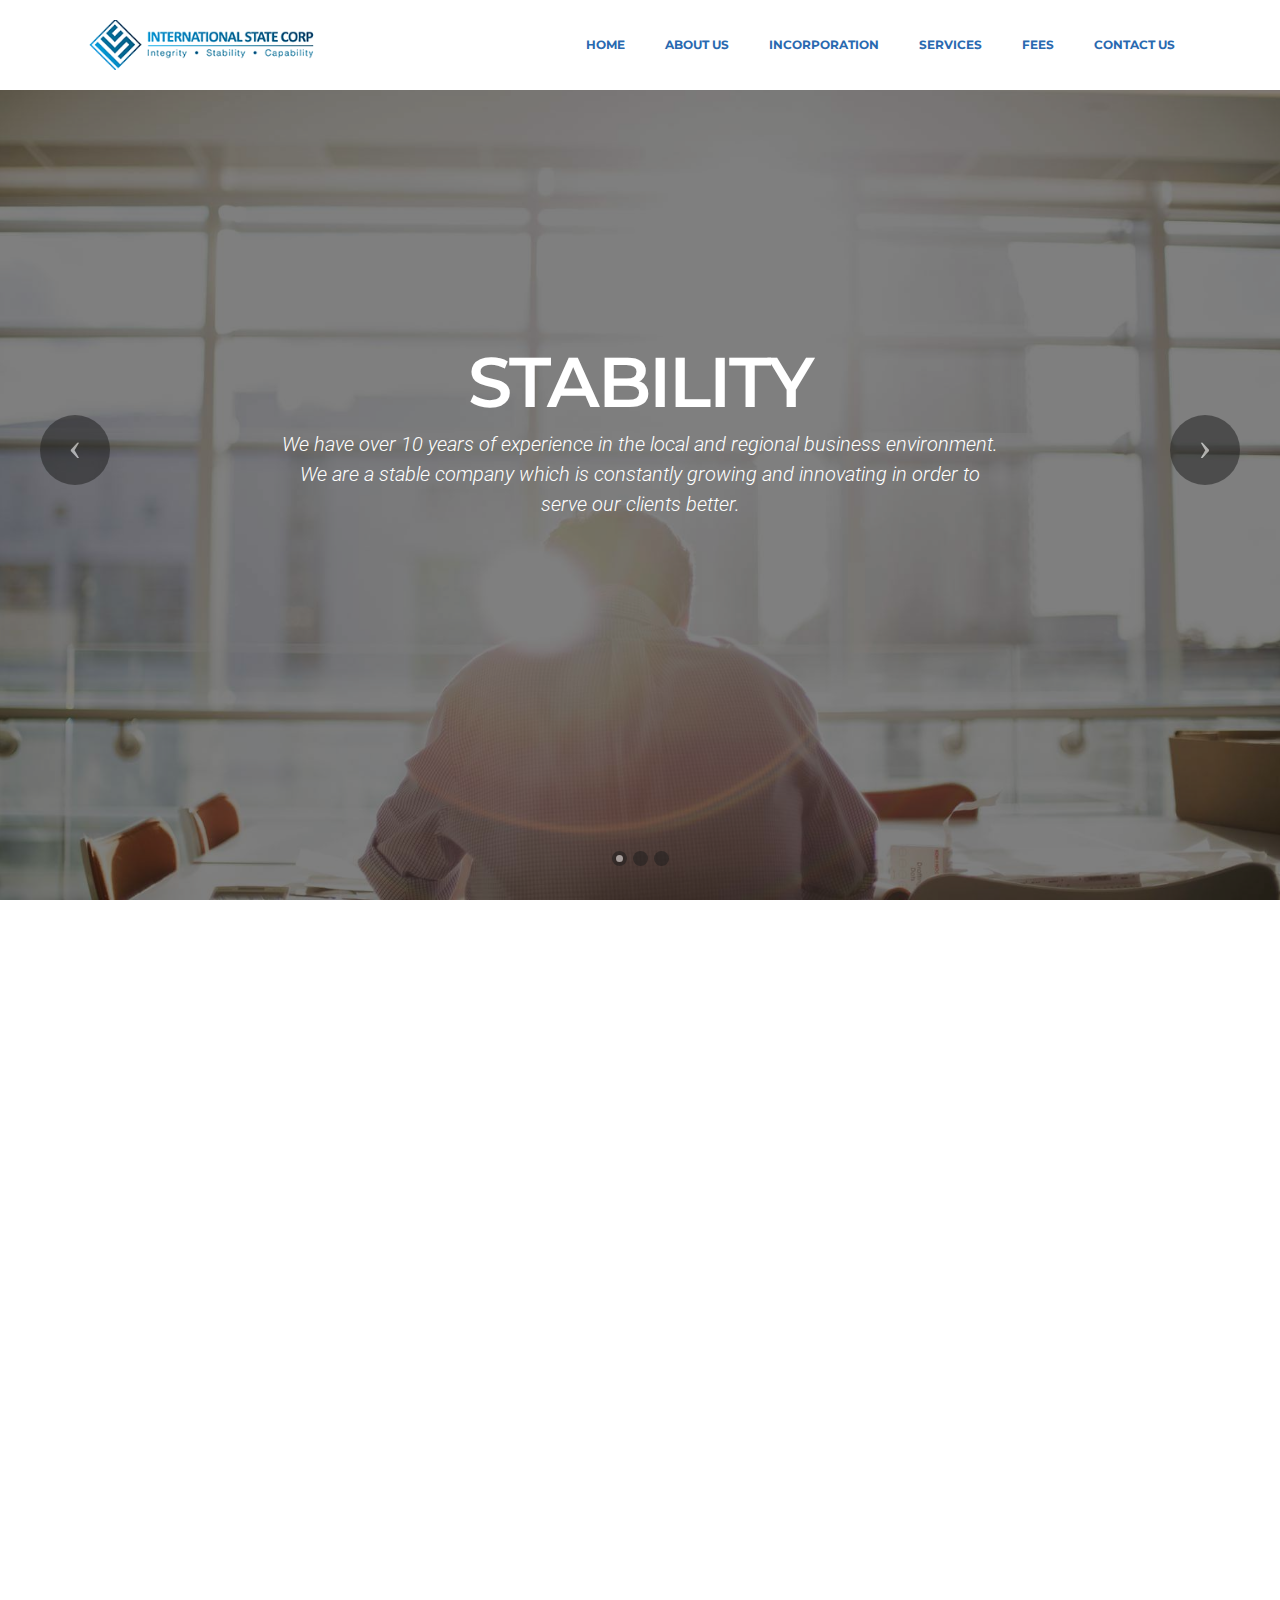
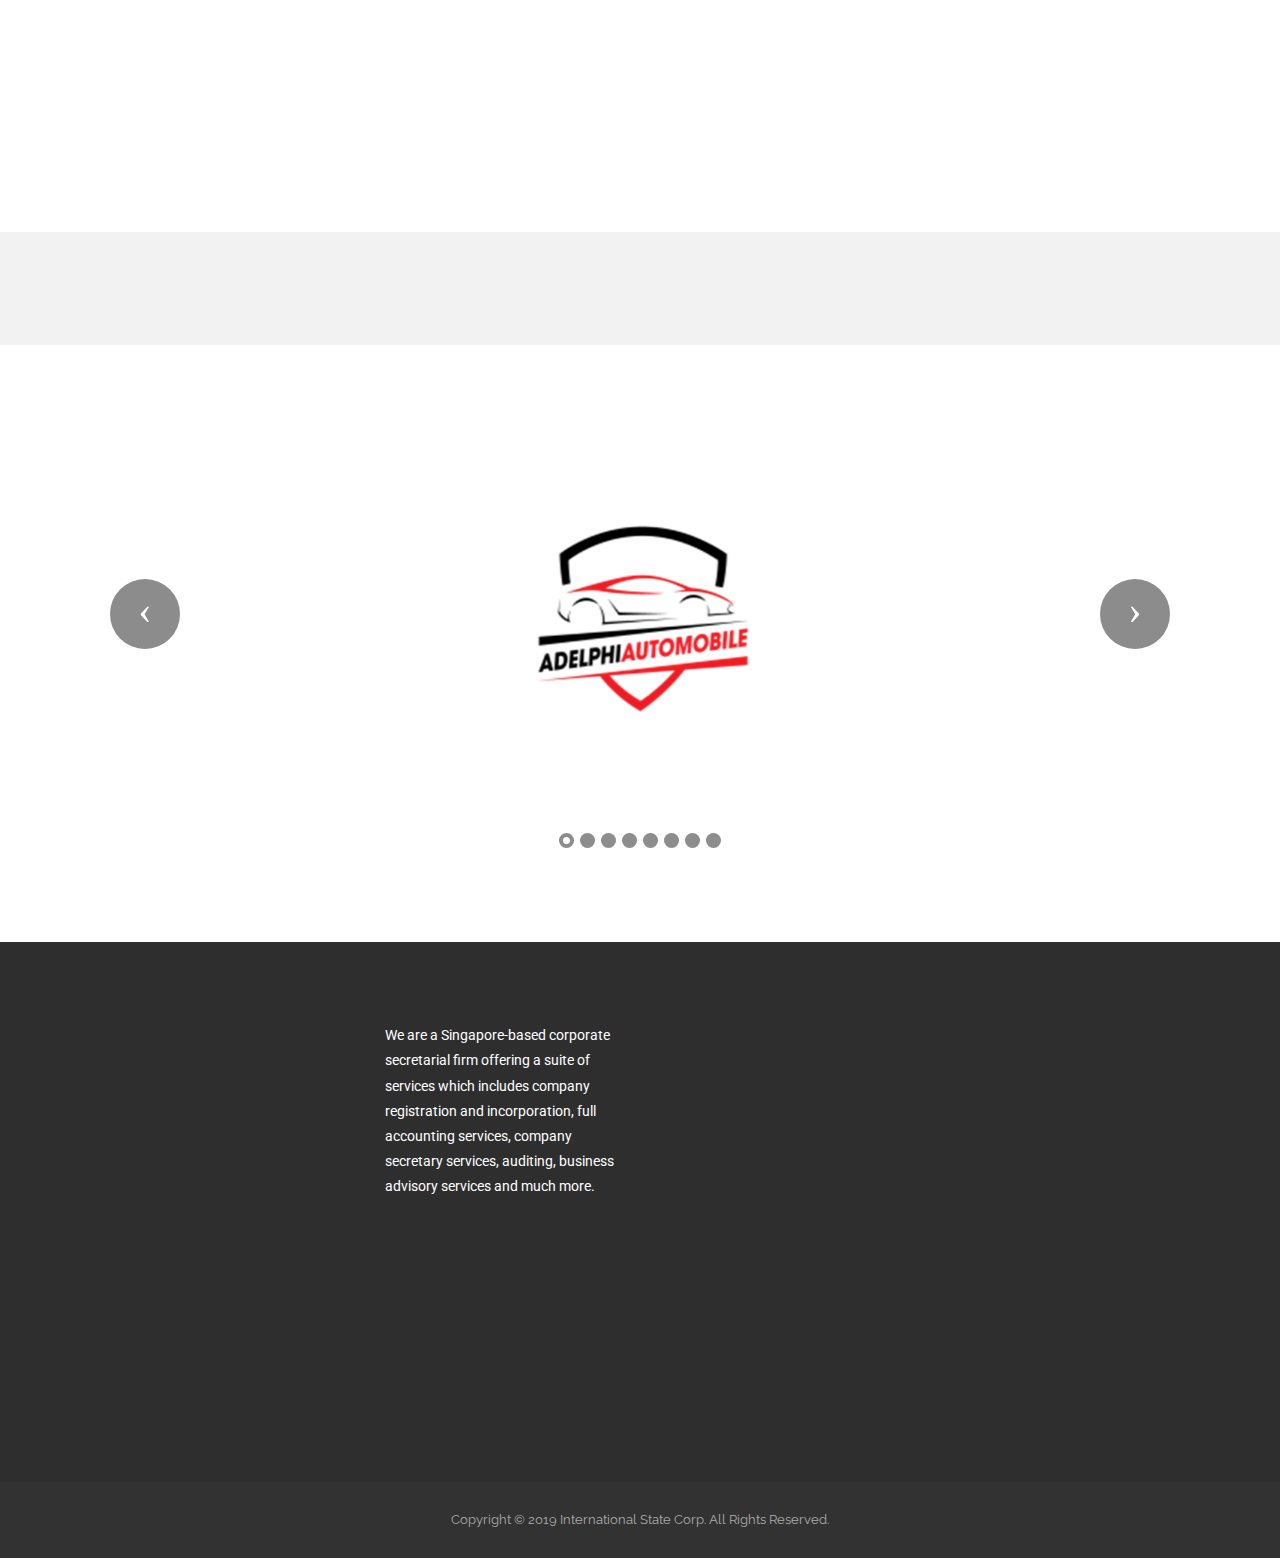
==== commit 43d012de: "create github pages" ====
--- a/index.html
+++ b/index.html
@@ -13,24 +13,23 @@
   <link rel="stylesheet" href="https://fonts.googleapis.com/css?family=Montserrat:400,700">
   <link rel="stylesheet" href="https://fonts.googleapis.com/css?family=Raleway:100,100i,200,200i,300,300i,400,400i,500,500i,600,600i,700,700i,800,800i,900,900i">
   <link rel="stylesheet" href="https://fonts.googleapis.com/css?family=Lora:400,700,400italic,700italic&subset=latin">
+  <link rel="stylesheet" href="assets/web/assets/mobirise-icons/mobirise-icons.css">
   <link rel="stylesheet" href="assets/web/assets/mobirise-icons2/mobirise2.css">
   <link rel="stylesheet" href="assets/et-line-font-plugin/style.css">
-  <link rel="stylesheet" href="assets/web/assets/mobirise-icons/mobirise-icons.css">
   <link rel="stylesheet" href="assets/tether/tether.min.css">
   <link rel="stylesheet" href="assets/bootstrap/css/bootstrap.min.css">
   <link rel="stylesheet" href="assets/soundcloud-plugin/style.css">
-  <link rel="stylesheet" href="assets/socicon/css/styles.css">
   <link rel="stylesheet" href="assets/animate.css/animate.min.css">
   <link rel="stylesheet" href="assets/dropdown/css/style.css">
+  <link rel="stylesheet" href="assets/socicon/css/styles.css">
   <link rel="stylesheet" href="assets/theme/css/style.css">
-  <link rel="stylesheet" href="assets/mobirise-gallery/style.css">
   <link rel="stylesheet" href="assets/mobirise/css/mbr-additional.css" type="text/css">
   
   
   
 </head>
 <body>
-  <section id="ext_menu-e" data-rv-view="67">
+  <section id="ext_menu-e" data-rv-view="79">
 
     <nav class="navbar navbar-dropdown navbar-fixed-top">
         <div class="container">
@@ -63,7 +62,7 @@
 
 </section>
 
-<section class="engine"><a href="https://mobirise.info/f">easy site maker</a></section><section class="mbr-slider mbr-section mbr-section__container carousel slide mbr-section-nopadding mbr-after-navbar" data-ride="carousel" data-keyboard="false" data-wrap="true" data-pause="false" data-interval="5000" id="slider-1" data-rv-view="0">
+<section class="engine"><a href="https://mobirise.info/j">website templates</a></section><section class="mbr-slider mbr-section mbr-section__container carousel slide mbr-section-nopadding mbr-after-navbar" data-ride="carousel" data-keyboard="false" data-wrap="true" data-pause="false" data-interval="5000" id="slider-1" data-rv-view="0">
     <div>
         <div>
             <div>
@@ -242,143 +241,145 @@
     </div>
 </section>
 
-<section class="mbr-gallery mbr-section mbr-section-nopadding mbr-slider-carousel" data-filter="false" id="gallery2-b" data-rv-view="21" style="padding-top: 0rem; padding-bottom: 0rem;">
-    <!-- Filter -->
-    
-
-    <!-- Gallery -->
-    <div class="mbr-gallery-row container">
-        <div class=" mbr-gallery-layout-default">
-            <div>
-                <div>
-                    <div class="mbr-gallery-item mbr-gallery-item__mobirise3 mbr-gallery-item--p1" data-video-url="false" data-tags="Awesome">
-                        <div href="#lb-gallery2-b" data-slide-to="0" data-toggle="modal">
-                            
-                            
-
-                            <img src="assets/images/client1-325x260-325x260.png" alt="" title="">
-                            
-                            <span class="icon-focus"></span>
-                            
-                        </div>
-                    </div><div class="mbr-gallery-item mbr-gallery-item__mobirise3 mbr-gallery-item--p1" data-video-url="false" data-tags="Responsive">
-                        <div href="#lb-gallery2-b" data-slide-to="1" data-toggle="modal">
-                            
-                            
-
-                            <img src="assets/images/client2-325x260-325x260.png" alt="" title="">
-                            
-                            <span class="icon-focus"></span>
-                            
-                        </div>
-                    </div><div class="mbr-gallery-item mbr-gallery-item__mobirise3 mbr-gallery-item--p1" data-video-url="false" data-tags="Creative">
-                        <div href="#lb-gallery2-b" data-slide-to="2" data-toggle="modal">
-                            
-                            
-
-                            <img src="assets/images/client4-325x260-325x260.png" alt="" title="">
-                            
-                            <span class="icon-focus"></span>
-                            
-                        </div>
-                    </div><div class="mbr-gallery-item mbr-gallery-item__mobirise3 mbr-gallery-item--p1" data-video-url="false" data-tags="Animated">
-                        <div href="#lb-gallery2-b" data-slide-to="3" data-toggle="modal">
-                            
-                            
-
-                            <img src="assets/images/client5-325x260-325x260.png" alt="" title="">
-                            
-                            <span class="icon-focus"></span>
-                            
-                        </div>
-                    </div><div class="mbr-gallery-item mbr-gallery-item__mobirise3 mbr-gallery-item--p1" data-video-url="false" data-tags="Awesome">
-                        <div href="#lb-gallery2-b" data-slide-to="4" data-toggle="modal">
-                            
-                            
-
-                            <img src="assets/images/client3-325x260-325x260.png" alt="" title="">
-                            
-                            <span class="icon-focus"></span>
-                            
-                        </div>
-                    </div><div class="mbr-gallery-item mbr-gallery-item__mobirise3 mbr-gallery-item--p1" data-video-url="false" data-tags="Beautiful">
-                        <div href="#lb-gallery2-b" data-slide-to="5" data-toggle="modal">
-                            
-                            
-
-                            <img src="assets/images/client8-325x260-325x260.png" alt="" title="">
-                            
-                            <span class="icon-focus"></span>
-                            
-                        </div>
-                    </div><div class="mbr-gallery-item mbr-gallery-item__mobirise3 mbr-gallery-item--p1" data-video-url="false" data-tags="Responsive">
-                        <div href="#lb-gallery2-b" data-slide-to="6" data-toggle="modal">
-                            
-                            
-
-                            <img src="assets/images/client6-325x260-325x260.png" alt="" title="">
-                            
-                            <span class="icon-focus"></span>
-                            
-                        </div>
-                    </div><div class="mbr-gallery-item mbr-gallery-item__mobirise3 mbr-gallery-item--p1" data-video-url="false" data-tags="Animated">
-                        <div href="#lb-gallery2-b" data-slide-to="7" data-toggle="modal">
-                            
-                            
-
-                            <img src="assets/images/client7-325x260-325x260.png" alt="" title="">
-                            
-                            <span class="icon-focus"></span>
-                            
-                        </div>
-                    </div>
-                </div>
-            </div>
-            <div class="clearfix"></div>
-        </div>
-    </div>
-
-    <!-- Lightbox -->
-    <div data-app-prevent-settings="" class="mbr-slider modal fade carousel slide" tabindex="-1" data-keyboard="true" data-interval="false" id="lb-gallery2-b">
-        <div class="modal-dialog">
-            <div class="modal-content">
-                <div class="modal-body">
-                    <ol class="carousel-indicators">
-                        <li data-app-prevent-settings="" data-target="#lb-gallery2-b" data-slide-to="0"></li><li data-app-prevent-settings="" data-target="#lb-gallery2-b" class=" active" data-slide-to="1"></li><li data-app-prevent-settings="" data-target="#lb-gallery2-b" data-slide-to="2"></li><li data-app-prevent-settings="" data-target="#lb-gallery2-b" data-slide-to="3"></li><li data-app-prevent-settings="" data-target="#lb-gallery2-b" data-slide-to="4"></li><li data-app-prevent-settings="" data-target="#lb-gallery2-b" data-slide-to="5"></li><li data-app-prevent-settings="" data-target="#lb-gallery2-b" data-slide-to="6"></li><li data-app-prevent-settings="" data-target="#lb-gallery2-b" data-slide-to="7"></li>
-                    </ol>
-                    <div class="carousel-inner">
-                        <div class="carousel-item">
-                            <img src="assets/images/client1-325x260.png" alt="" title="">
-                        </div><div class="carousel-item active">
-                            <img src="assets/images/client2-325x260.png" alt="" title="">
-                        </div><div class="carousel-item">
-                            <img src="assets/images/client4-325x260.png" alt="" title="">
-                        </div><div class="carousel-item">
-                            <img src="assets/images/client5-325x260.png" alt="" title="">
-                        </div><div class="carousel-item">
-                            <img src="assets/images/client3-325x260.png" alt="" title="">
-                        </div><div class="carousel-item">
-                            <img src="assets/images/client8-325x260.png" alt="" title="">
-                        </div><div class="carousel-item">
-                            <img src="assets/images/client6-325x260.png" alt="" title="">
-                        </div><div class="carousel-item">
-                            <img src="assets/images/client7-325x260.png" alt="" title="">
-                        </div>
-                    </div>
-                    <a class="left carousel-control" role="button" data-slide="prev" href="#lb-gallery2-b">
-                        <span class="icon-prev" aria-hidden="true"></span>
-                        <span class="sr-only">Previous</span>
-                    </a>
-                    <a class="right carousel-control" role="button" data-slide="next" href="#lb-gallery2-b">
-                        <span class="icon-next" aria-hidden="true"></span>
-                        <span class="sr-only">Next</span>
-                    </a>
-
-                    <a class="close" href="#" role="button" data-dismiss="modal">
-                        <span aria-hidden="true">×</span>
-                        <span class="sr-only">Close</span>
-                    </a>
-                </div>
+<section class="mbr-slider mbr-section mbr-section__container carousel slide" data-ride="carousel" data-keyboard="false" data-wrap="true" data-pause="false" data-interval="2000" id="slider2-2l" data-rv-view="225" style="background-color: rgb(255, 255, 255); padding-top: 0px; padding-bottom: 60px;">
+    <div class=" container article-slider">
+        <div class=" row">
+            <div class=" col-xs-12">
+                <ol class="carousel-indicators">
+                    <li data-app-prevent-settings="" data-target="#slider2-2l" data-slide-to="0" class="active"></li><li data-app-prevent-settings="" data-target="#slider2-2l" data-slide-to="1"></li><li data-app-prevent-settings="" data-target="#slider2-2l" data-slide-to="2"></li><li data-app-prevent-settings="" data-target="#slider2-2l" data-slide-to="3"></li><li data-app-prevent-settings="" data-target="#slider2-2l" data-slide-to="4"></li><li data-app-prevent-settings="" data-target="#slider2-2l" class="" data-slide-to="5"></li><li data-app-prevent-settings="" data-target="#slider2-2l" data-slide-to="6"></li><li data-app-prevent-settings="" data-target="#slider2-2l" data-slide-to="7"></li>
+                </ol>
+                <div class="carousel-inner" role="listbox">
+                    <div class="mbr-section carousel-item dark center active" data-bg-video-slide="false">
+                        <div class="mbr-table-cell">
+                            
+                            <div class="container-slide">
+                                <img src="assets/images/picture1-1502x727.png">
+                                <div class="row">
+                                    <div class="col-md-8 col-md-offset-2 text-xs-center">
+                                        
+                                        
+
+                                        
+                                    </div>
+                                </div>
+                            </div>
+                        </div>
+                    </div><div class="mbr-section carousel-item dark center" data-bg-video-slide="false">
+                        <div class="mbr-table-cell">
+                            
+                            <div class="container-slide">
+                                <img src="assets/images/picture5-1502x727.png">
+                                <div class="row">
+                                    <div class="col-md-8 col-md-offset-3 text-xs-right">
+                                        
+                                        
+
+                                        
+                                    </div>
+                                </div>
+                            </div>
+                        </div>
+                    </div><div class="mbr-section carousel-item dark center" data-bg-video-slide="false">
+                        <div class="mbr-table-cell">
+                            
+                            <div class="container-slide">
+                                <img src="assets/images/picture4-1502x727.png">
+                                <div class="row">
+                                    <div class="col-md-8 col-md-offset-1">
+                                        
+                                        
+
+                                        
+                                    </div>
+                                </div>
+                            </div>
+                        </div>
+                    </div><div class="mbr-section carousel-item dark center" data-bg-video-slide="false">
+                        <div class="mbr-table-cell">
+                            
+                            <div class="container-slide">
+                                <img src="assets/images/picture8-1502x727.png">
+                                <div class="row">
+                                    <div class="col-md-8 col-md-offset-1">
+                                        
+                                        
+
+                                        
+                                    </div>
+                                </div>
+                            </div>
+                        </div>
+                    </div><div class="mbr-section carousel-item dark center" data-bg-video-slide="false">
+                        <div class="mbr-table-cell">
+                            
+                            <div class="container-slide">
+                                <img src="assets/images/picture6-1502x727.png">
+                                <div class="row">
+                                    <div class="col-md-8 col-md-offset-1">
+                                        
+                                        
+
+                                        
+                                    </div>
+                                </div>
+                            </div>
+                        </div>
+                    </div><div class="mbr-section carousel-item dark center" data-bg-video-slide="false">
+                        <div class="mbr-table-cell">
+                            
+                            <div class="container-slide">
+                                <img src="assets/images/picture3-1502x727.png">
+                                <div class="row">
+                                    <div class="col-md-8 col-md-offset-1">
+                                        
+                                        
+
+                                        
+                                    </div>
+                                </div>
+                            </div>
+                        </div>
+                    </div><div class="mbr-section carousel-item dark center" data-bg-video-slide="false">
+                        <div class="mbr-table-cell">
+                            
+                            <div class="container-slide">
+                                <img src="assets/images/picture7-1502x727.png">
+                                <div class="row">
+                                    <div class="col-md-8 col-md-offset-1">
+                                        
+                                        
+
+                                        
+                                    </div>
+                                </div>
+                            </div>
+                        </div>
+                    </div><div class="mbr-section carousel-item dark center" data-bg-video-slide="false">
+                        <div class="mbr-table-cell">
+                            
+                            <div class="container-slide">
+                                <img src="assets/images/picture2-1502x727.png">
+                                <div class="row">
+                                    <div class="col-md-8 col-md-offset-1">
+                                        
+                                        
+
+                                        
+                                    </div>
+                                </div>
+                            </div>
+                        </div>
+                    </div>
+                </div>
+
+                <a data-app-prevent-settings="" class="left carousel-control" role="button" data-slide="prev" href="#slider2-2l">
+                    <span class="icon-prev" aria-hidden="true"></span>
+                    <span class="sr-only">Previous</span>
+                </a>
+                <a data-app-prevent-settings="" class="right carousel-control" role="button" data-slide="next" href="#slider2-2l">
+                    <span class="icon-next" aria-hidden="true"></span>
+                    <span class="sr-only">Next</span>
+                </a>
             </div>
         </div>
     </div>
@@ -399,7 +400,7 @@
                     <ul class="list-group list-group-flush">
                         <li class="list-group-item">
                             <span class="list-group-icon"><span class="socicon socicon-whatsapp mbr-iconfont-company-contacts3"></span></span>
-                            <span class="list-group-text"><a href="http://wa.me/659595689" class="text-warning">(65) 9859 5689&nbsp;</a><br><a href="http://wa.me/6584828009" class="text-warning">(65) 8482 8009</a></span>
+                            <span class="list-group-text"><a href="http://wa.me/6598595689" class="text-warning" target="_blank">(65) 9859 5689&nbsp;</a><br><a href="http://wa.me/6584828009" class="text-warning" target="_blank">(65) 8482 8009</a></span>
                         </li>
                         <li class="list-group-item">
                             <span class="list-group-icon"><span class="etl-icon icon-map-pin mbr-iconfont-company-contacts3"></span></span>
@@ -428,7 +429,7 @@
 
                 <form action="https://mobirise.com/" method="post" data-form-title="MESSAGE">
 
-                    <input type="hidden" value="xVwW4J1NlO16LBkTNwxAye0tba8ZCrtVugxoHg4WPBe3Z3nQEl42EaKJ4v0MaA6YoIW2HfmCKIkA3bO4PGXKzH18IDRJ+8a2+UgbU3p9oij7817S8Xijn9C91tWFxJXN" data-form-email="true">
+                    <input type="hidden" value="YAnQhfdi91jvIcIa8hEjal5/te2Ply32y+KxeyHRgp38rtrZX8jeJcKOY+ULQtOPPQXKZjPJi2AQmc93lqit9u/Mw68MbM7A4Pmz8ejQffq62n2ohnSePHhftj00c/oP" data-form-email="true">
 
                     <div class="form-group">
                         <label class="form-control-label" for="contacts3-d-name">Name<span class="form-asterisk">*</span></label>
@@ -470,15 +471,11 @@
   <script src="assets/tether/tether.min.js"></script>
   <script src="assets/bootstrap/js/bootstrap.min.js"></script>
   <script src="assets/viewport-checker/jquery.viewportchecker.js"></script>
-  <script src="assets/masonry/masonry.pkgd.min.js"></script>
-  <script src="assets/imagesloaded/imagesloaded.pkgd.min.js"></script>
-  <script src="assets/smooth-scroll/smooth-scroll.js"></script>
   <script src="assets/dropdown/js/script.min.js"></script>
   <script src="assets/touch-swipe/jquery.touch-swipe.min.js"></script>
+  <script src="assets/smooth-scroll/smooth-scroll.js"></script>
   <script src="assets/bootstrap-carousel-swipe/bootstrap-carousel-swipe.js"></script>
   <script src="assets/theme/js/script.js"></script>
-  <script src="assets/mobirise-gallery/player.min.js"></script>
-  <script src="assets/mobirise-gallery/script.js"></script>
   <script src="assets/formoid/formoid.min.js"></script>
   
   
--- a/assets/mobirise/css/mbr-additional.css
+++ b/assets/mobirise/css/mbr-additional.css
@@ -438,6 +438,10 @@
 #msg-box1-c H3 {
   text-align: right;
 }
+#slider2-2l .mbr-section-title,
+#slider2-2l .mbr-section-lead {
+  color: #fff;
+}
 #contacts3-d P {
   text-align: left;
   font-family: 'Roboto', sans-serif;
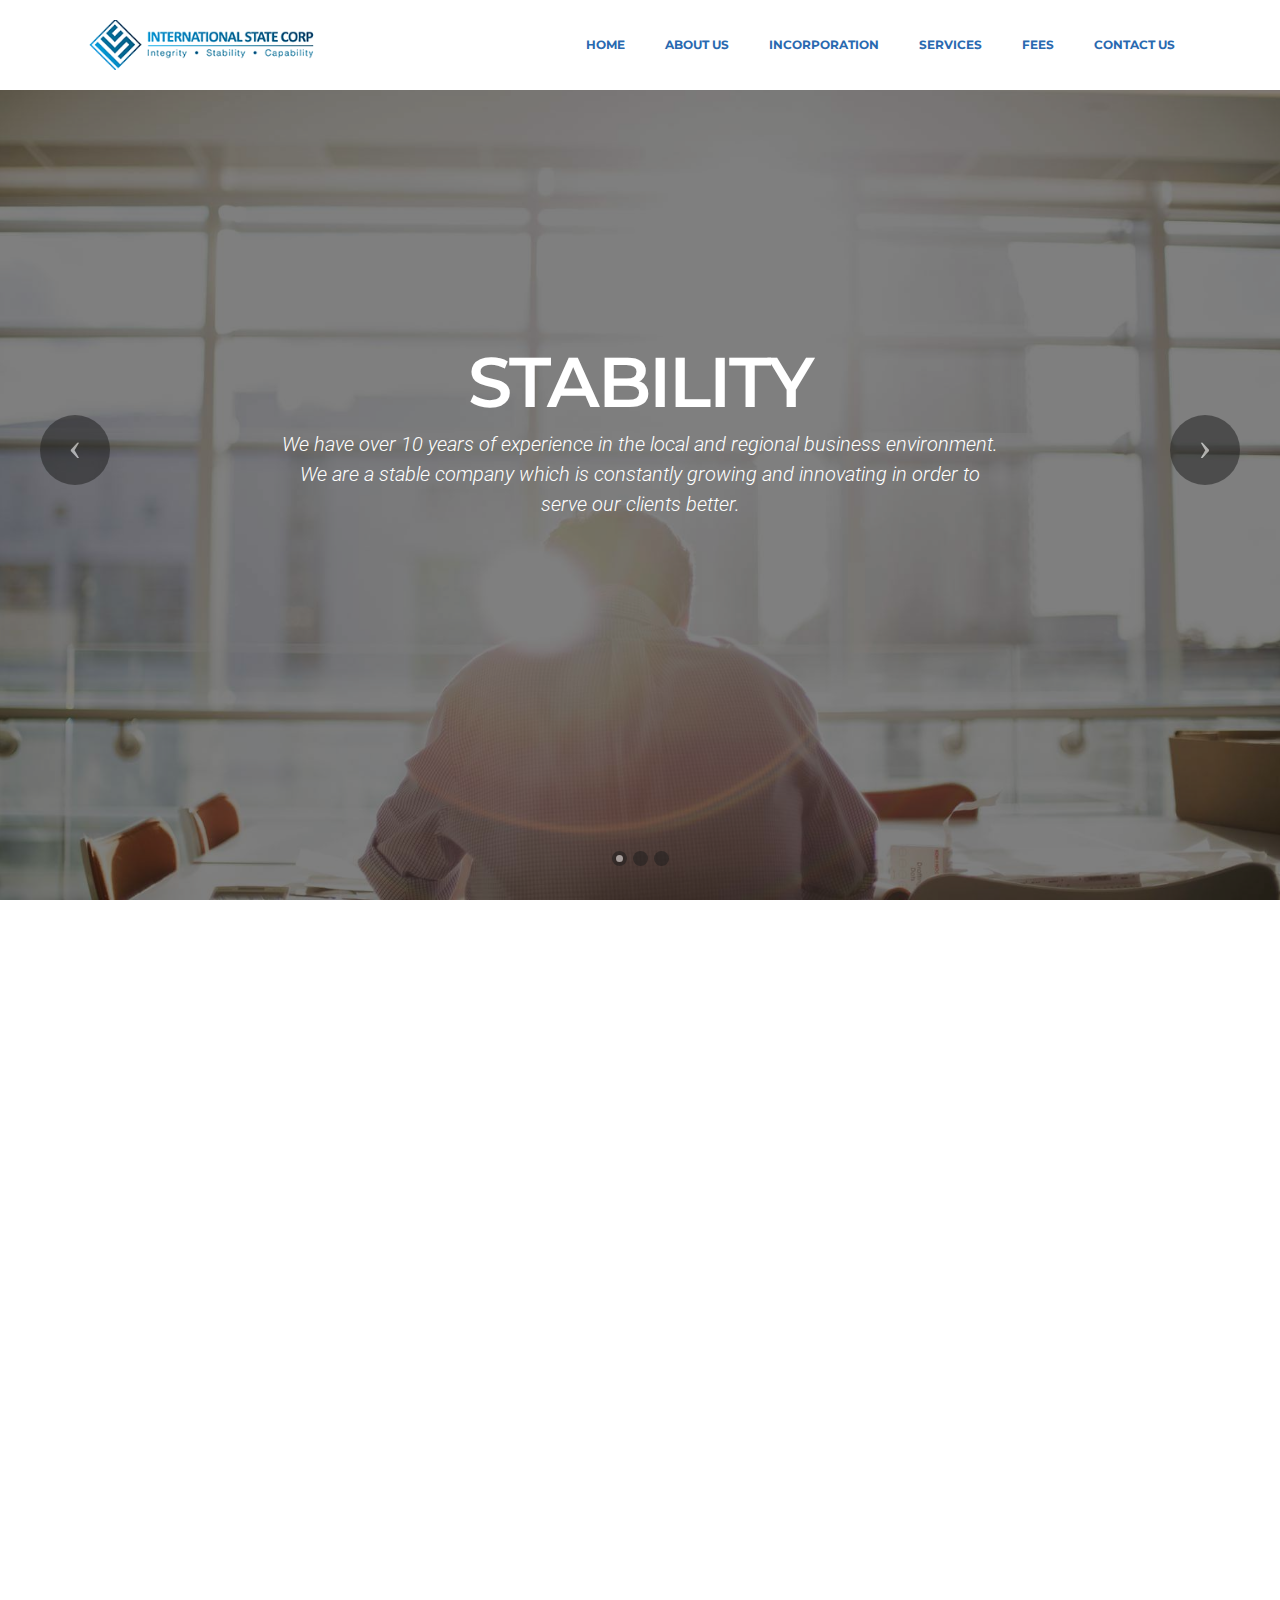
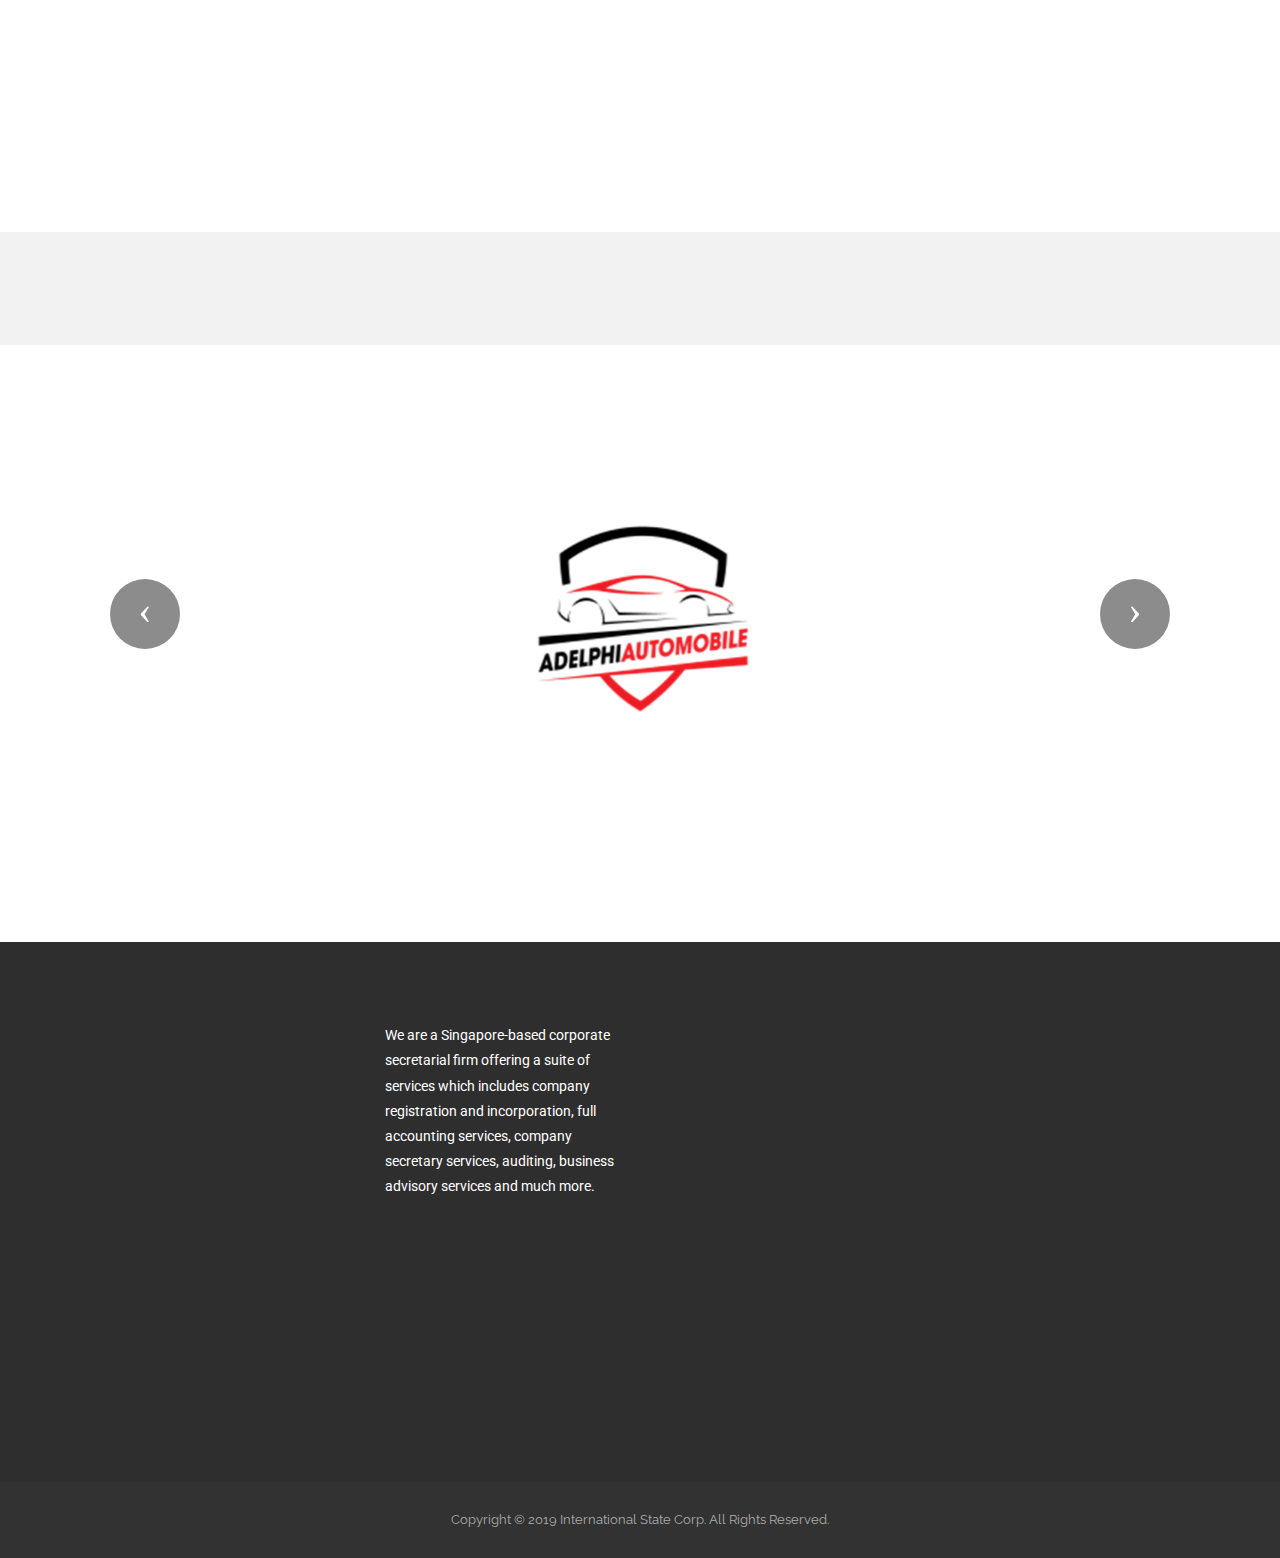
==== commit 51796e72: "create github pages" ====
--- a/index.html
+++ b/index.html
@@ -62,7 +62,7 @@
 
 </section>
 
-<section class="engine"><a href="https://mobirise.info/j">website templates</a></section><section class="mbr-slider mbr-section mbr-section__container carousel slide mbr-section-nopadding mbr-after-navbar" data-ride="carousel" data-keyboard="false" data-wrap="true" data-pause="false" data-interval="5000" id="slider-1" data-rv-view="0">
+<section class="engine"><a href="https://mobirise.info/d">website maker</a></section><section class="mbr-slider mbr-section mbr-section__container carousel slide mbr-section-nopadding mbr-after-navbar" data-ride="carousel" data-keyboard="false" data-wrap="true" data-pause="false" data-interval="5000" id="slider-1" data-rv-view="0">
     <div>
         <div>
             <div>
@@ -245,9 +245,7 @@
     <div class=" container article-slider">
         <div class=" row">
             <div class=" col-xs-12">
-                <ol class="carousel-indicators">
-                    <li data-app-prevent-settings="" data-target="#slider2-2l" data-slide-to="0" class="active"></li><li data-app-prevent-settings="" data-target="#slider2-2l" data-slide-to="1"></li><li data-app-prevent-settings="" data-target="#slider2-2l" data-slide-to="2"></li><li data-app-prevent-settings="" data-target="#slider2-2l" data-slide-to="3"></li><li data-app-prevent-settings="" data-target="#slider2-2l" data-slide-to="4"></li><li data-app-prevent-settings="" data-target="#slider2-2l" class="" data-slide-to="5"></li><li data-app-prevent-settings="" data-target="#slider2-2l" data-slide-to="6"></li><li data-app-prevent-settings="" data-target="#slider2-2l" data-slide-to="7"></li>
-                </ol>
+                
                 <div class="carousel-inner" role="listbox">
                     <div class="mbr-section carousel-item dark center active" data-bg-video-slide="false">
                         <div class="mbr-table-cell">
@@ -285,7 +283,7 @@
                             <div class="container-slide">
                                 <img src="assets/images/picture4-1502x727.png">
                                 <div class="row">
-                                    <div class="col-md-8 col-md-offset-1">
+                                    <div class="col-md-8 col-md-offset-2 text-xs-center">
                                         
                                         
 
@@ -429,7 +427,7 @@
 
                 <form action="https://mobirise.com/" method="post" data-form-title="MESSAGE">
 
-                    <input type="hidden" value="YAnQhfdi91jvIcIa8hEjal5/te2Ply32y+KxeyHRgp38rtrZX8jeJcKOY+ULQtOPPQXKZjPJi2AQmc93lqit9u/Mw68MbM7A4Pmz8ejQffq62n2ohnSePHhftj00c/oP" data-form-email="true">
+                    <input type="hidden" value="TjUeKZQP4OD91jE9/gGTKDCsZVf3QJz8hWzYGw3rCvGZBaL5I+VaaLxBEEiEKsWQ738VWPbh9rsvgJHKz1IBC3U0YMyUGYOLkASNtPM/17DbdeT3OV5cNSaMegz391l6" data-form-email="true">
 
                     <div class="form-group">
                         <label class="form-control-label" for="contacts3-d-name">Name<span class="form-asterisk">*</span></label>
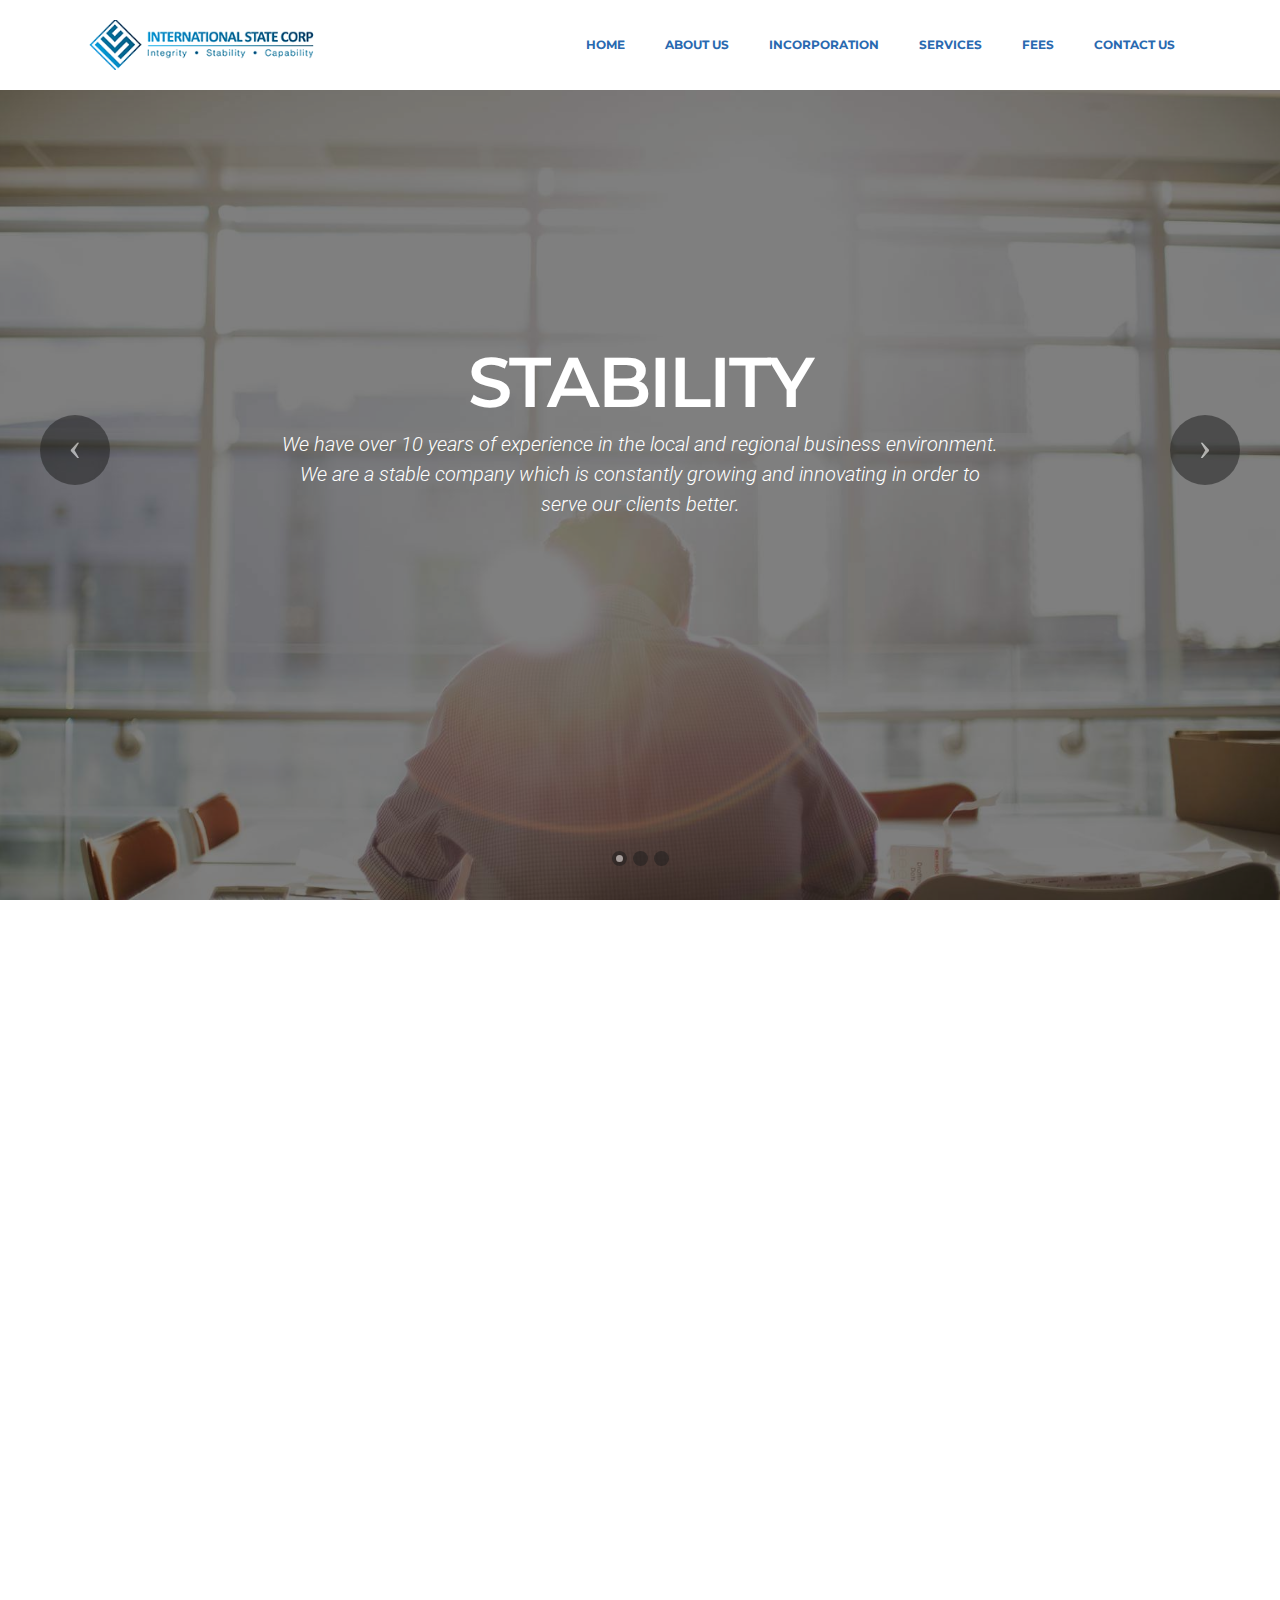
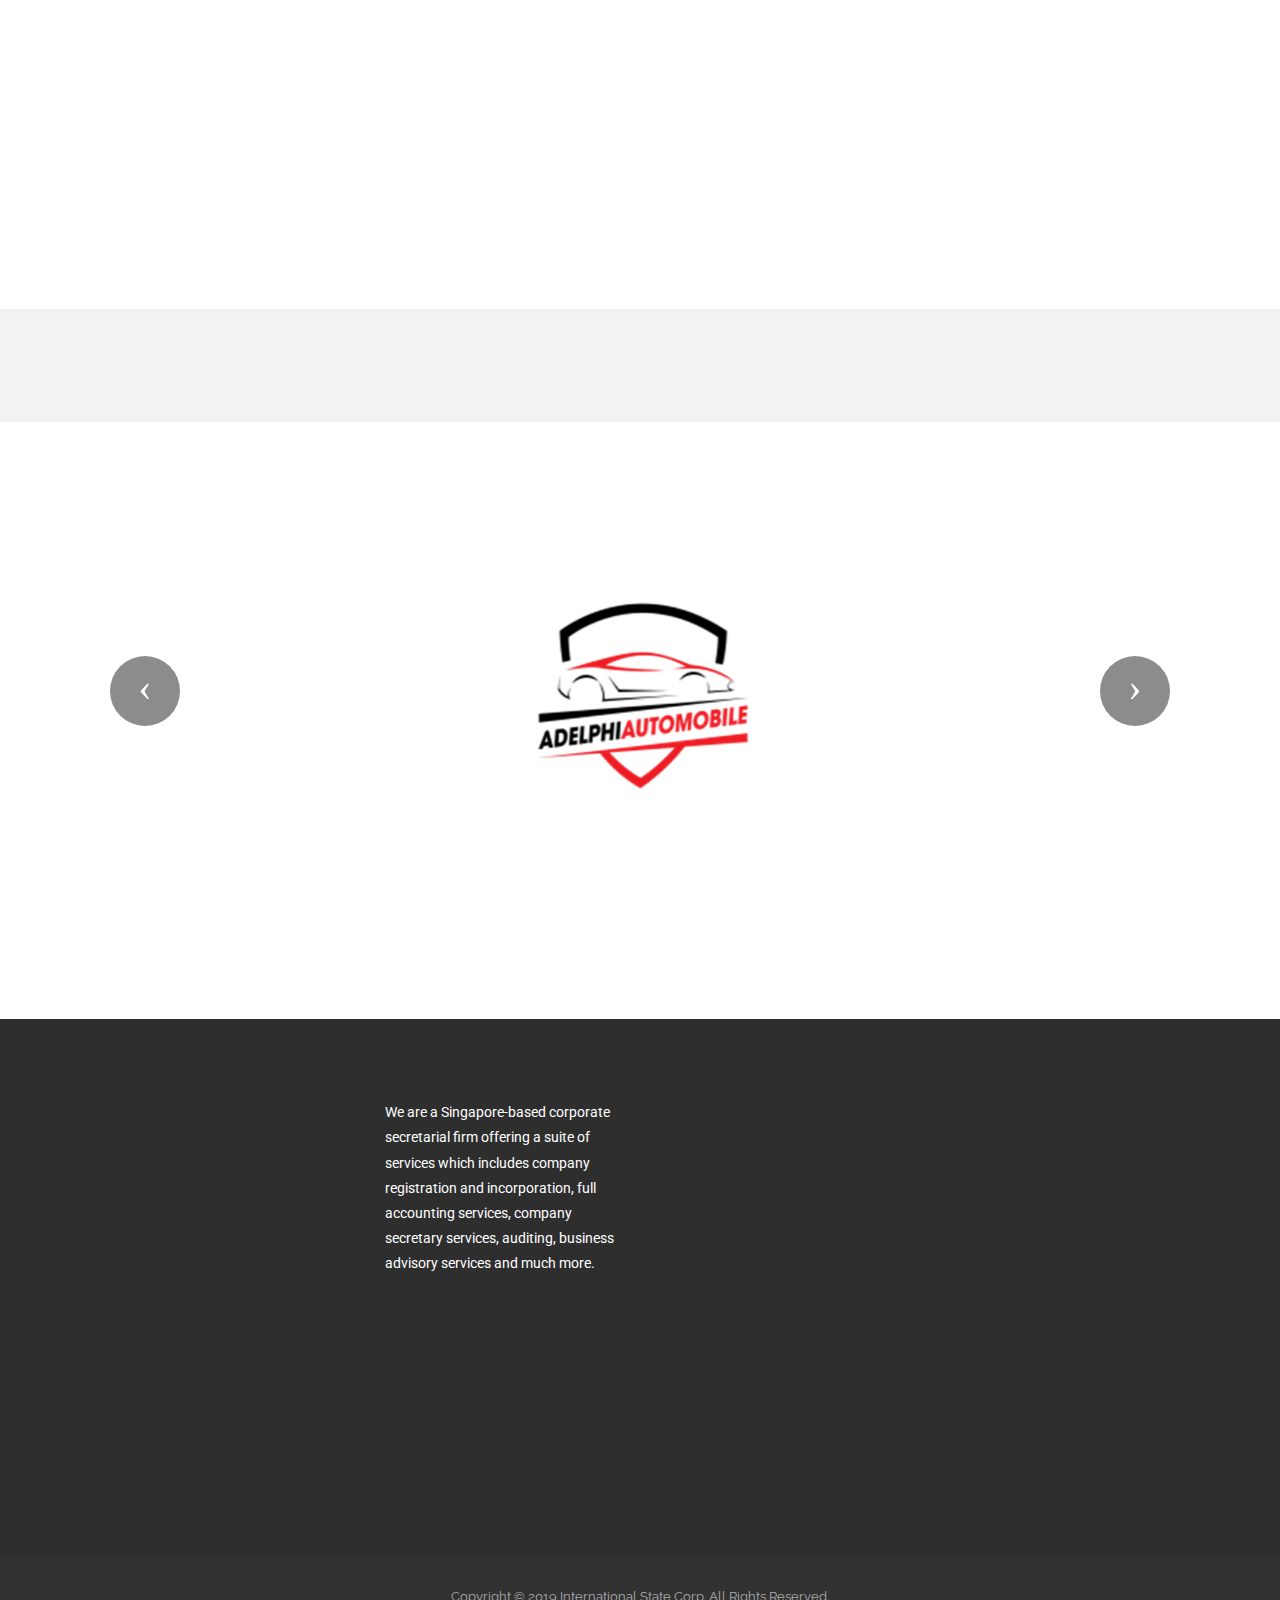
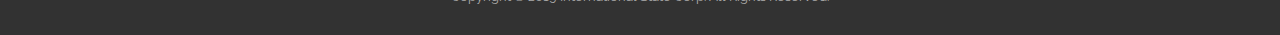
==== commit 9606d9ac: "create github pages" ====
--- a/index.html
+++ b/index.html
@@ -29,7 +29,7 @@
   
 </head>
 <body>
-  <section id="ext_menu-e" data-rv-view="79">
+  <section id="ext_menu-e" data-rv-view="59">
 
     <nav class="navbar navbar-dropdown navbar-fixed-top">
         <div class="container">
@@ -62,7 +62,7 @@
 
 </section>
 
-<section class="engine"><a href="https://mobirise.info/d">website maker</a></section><section class="mbr-slider mbr-section mbr-section__container carousel slide mbr-section-nopadding mbr-after-navbar" data-ride="carousel" data-keyboard="false" data-wrap="true" data-pause="false" data-interval="5000" id="slider-1" data-rv-view="0">
+<section class="engine"><a href="https://mobirise.info/o">free portfolio website templates</a></section><section class="mbr-slider mbr-section mbr-section__container carousel slide mbr-section-nopadding mbr-after-navbar" data-ride="carousel" data-keyboard="false" data-wrap="true" data-pause="false" data-interval="5000" id="slider-1" data-rv-view="0">
     <div>
         <div>
             <div>
@@ -144,7 +144,7 @@
                   <h3 class="mbr-section-title display-2">ABOUT US</h3>
                   <div class="lead">
 
-                    <p>With over 10 years of experience in the company services and accounting industry, International State Corp is your one-stop corporate service provider for your business needs.We provide a comprehensive range of business services such as company registration and incorporation, accounting services, taxation, auditing and business advisory services.We pride ourselves on being professional, cost-effective and efficient. Our ability to deliver prompt and accurate services to our clients has enabled us to be industry leaders and we look forward to being your valued partner in your entrepreneurial and business journey.</p>
+                    <p>With over 10 years of experience in the company services and accounting industry, International State Corp is your one-stop corporate service provider for your business needs. <br><br>We provide a comprehensive range of business services such as company registration and incorporation, accounting services, taxation, auditing and business advisory services.<br><br>We pride ourselves on being professional, cost-effective and efficient. Our ability to deliver prompt and accurate services to our clients has enabled us to be industry leaders and we look forward to being your valued partner in your entrepreneurial and business journey.</p>
 
                   </div>
 
@@ -241,7 +241,7 @@
     </div>
 </section>
 
-<section class="mbr-slider mbr-section mbr-section__container carousel slide" data-ride="carousel" data-keyboard="false" data-wrap="true" data-pause="false" data-interval="2000" id="slider2-2l" data-rv-view="225" style="background-color: rgb(255, 255, 255); padding-top: 0px; padding-bottom: 60px;">
+<section class="mbr-slider mbr-section mbr-section__container carousel slide" data-ride="carousel" data-keyboard="false" data-wrap="true" data-pause="false" data-interval="2000" id="slider2-2l" data-rv-view="21" style="background-color: rgb(255, 255, 255); padding-top: 0px; padding-bottom: 60px;">
     <div class=" container article-slider">
         <div class=" row">
             <div class=" col-xs-12">
@@ -383,7 +383,7 @@
     </div>
 </section>
 
-<section class="mbr-footer mbr-section mbr-section-md-padding" id="contacts3-d" data-rv-view="56" style="background-color: rgb(46, 46, 46); padding-top: 30px; padding-bottom: 30px;">
+<section class="mbr-footer mbr-section mbr-section-md-padding" id="contacts3-d" data-rv-view="48" style="background-color: rgb(46, 46, 46); padding-top: 30px; padding-bottom: 30px;">
 
 
     <div class="row">
@@ -427,7 +427,7 @@
 
                 <form action="https://mobirise.com/" method="post" data-form-title="MESSAGE">
 
-                    <input type="hidden" value="TjUeKZQP4OD91jE9/gGTKDCsZVf3QJz8hWzYGw3rCvGZBaL5I+VaaLxBEEiEKsWQ738VWPbh9rsvgJHKz1IBC3U0YMyUGYOLkASNtPM/17DbdeT3OV5cNSaMegz391l6" data-form-email="true">
+                    <input type="hidden" value="AkosQJNmX9WIixQ6r1Cz9DZ6799Mqk6SIqbePNiA8pppSxpt5EnX8oOcpsZVH0PG+3qqcFrJ7H3Z2d8u2s1G97B/omDyQHetdYCwdPKK+nljgK0qRF6hA/LtyKy4Wb8t" data-form-email="true">
 
                     <div class="form-group">
                         <label class="form-control-label" for="contacts3-d-name">Name<span class="form-asterisk">*</span></label>
@@ -457,7 +457,7 @@
         </div>
 </section>
 
-<footer class="mbr-small-footer mbr-section mbr-section-nopadding" id="footer1-22" data-rv-view="65" style="background-color: rgb(50, 50, 50); padding-top: 1.75rem; padding-bottom: 1.75rem;">
+<footer class="mbr-small-footer mbr-section mbr-section-nopadding" id="footer1-22" data-rv-view="57" style="background-color: rgb(50, 50, 50); padding-top: 1.75rem; padding-bottom: 1.75rem;">
     
     <div class="container text-xs-center">
         <p>Copyright © 2019 International State Corp. All Rights Reserved.</p>
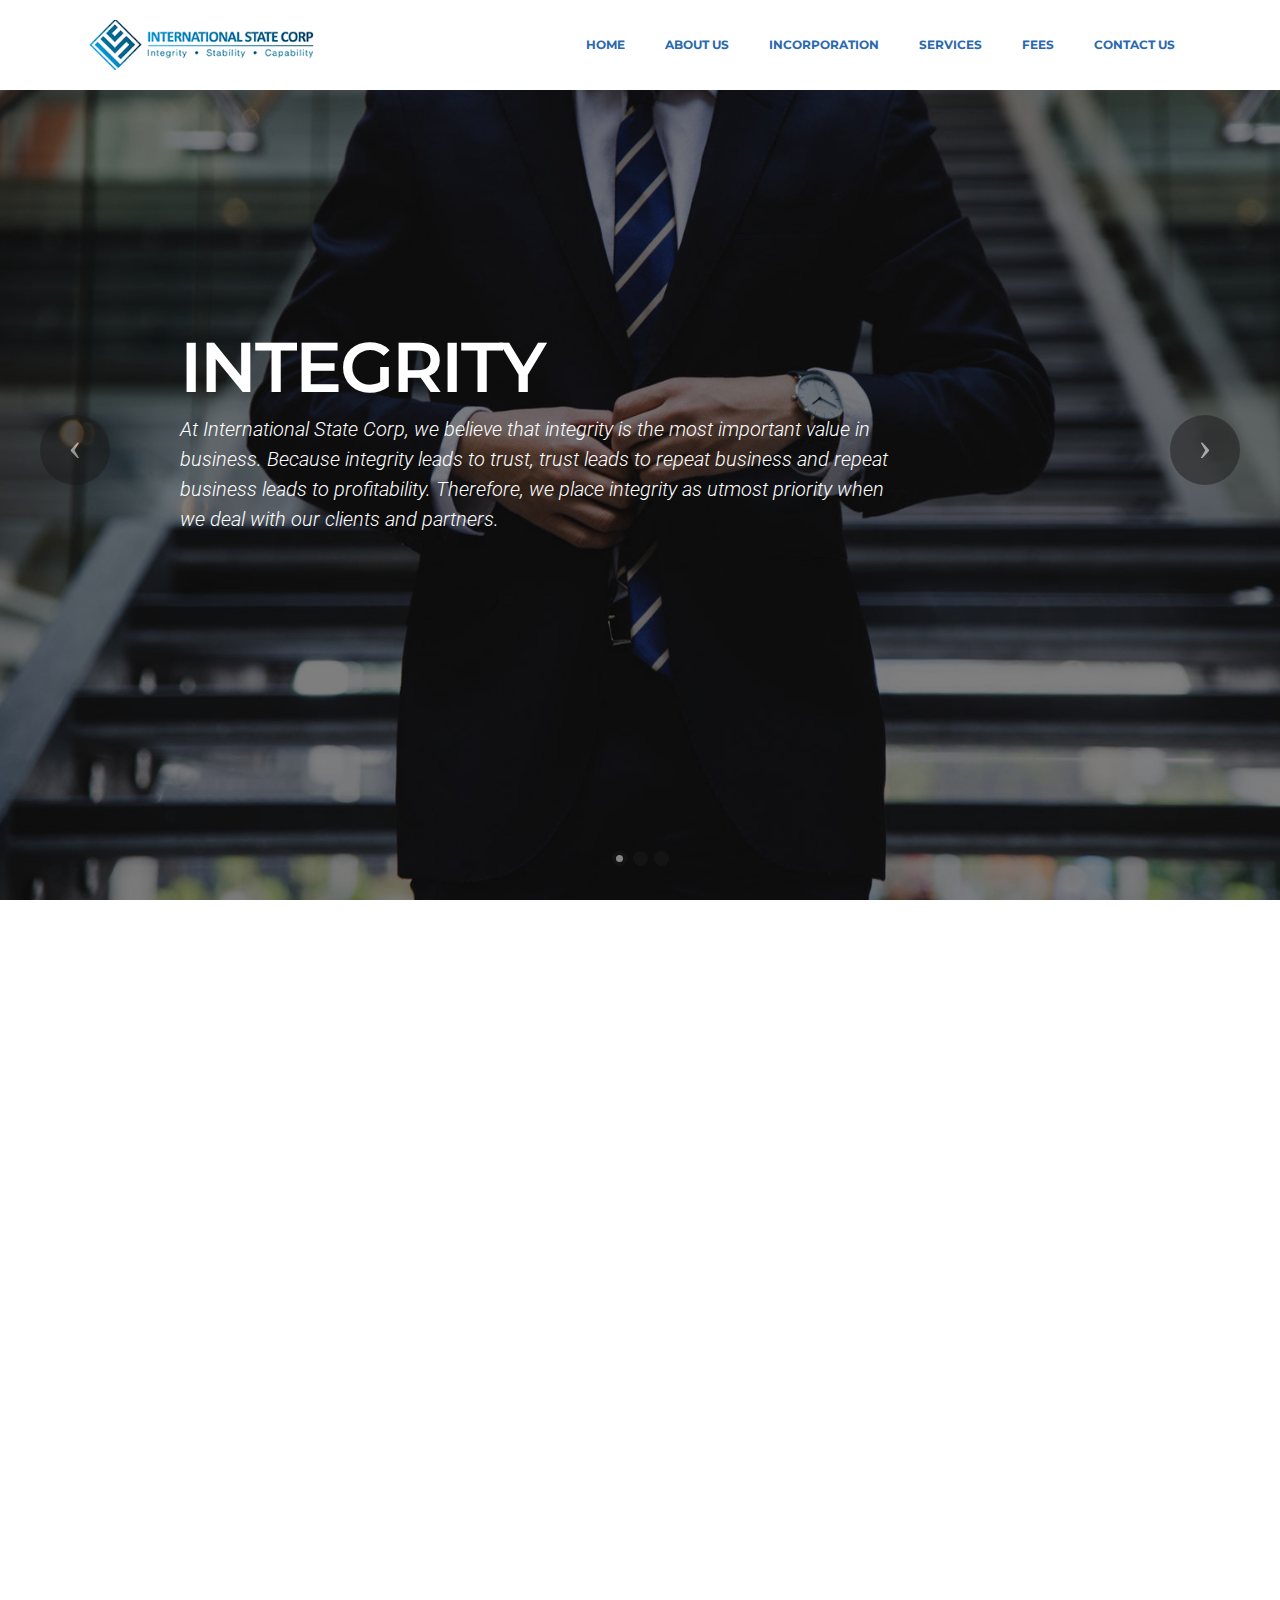
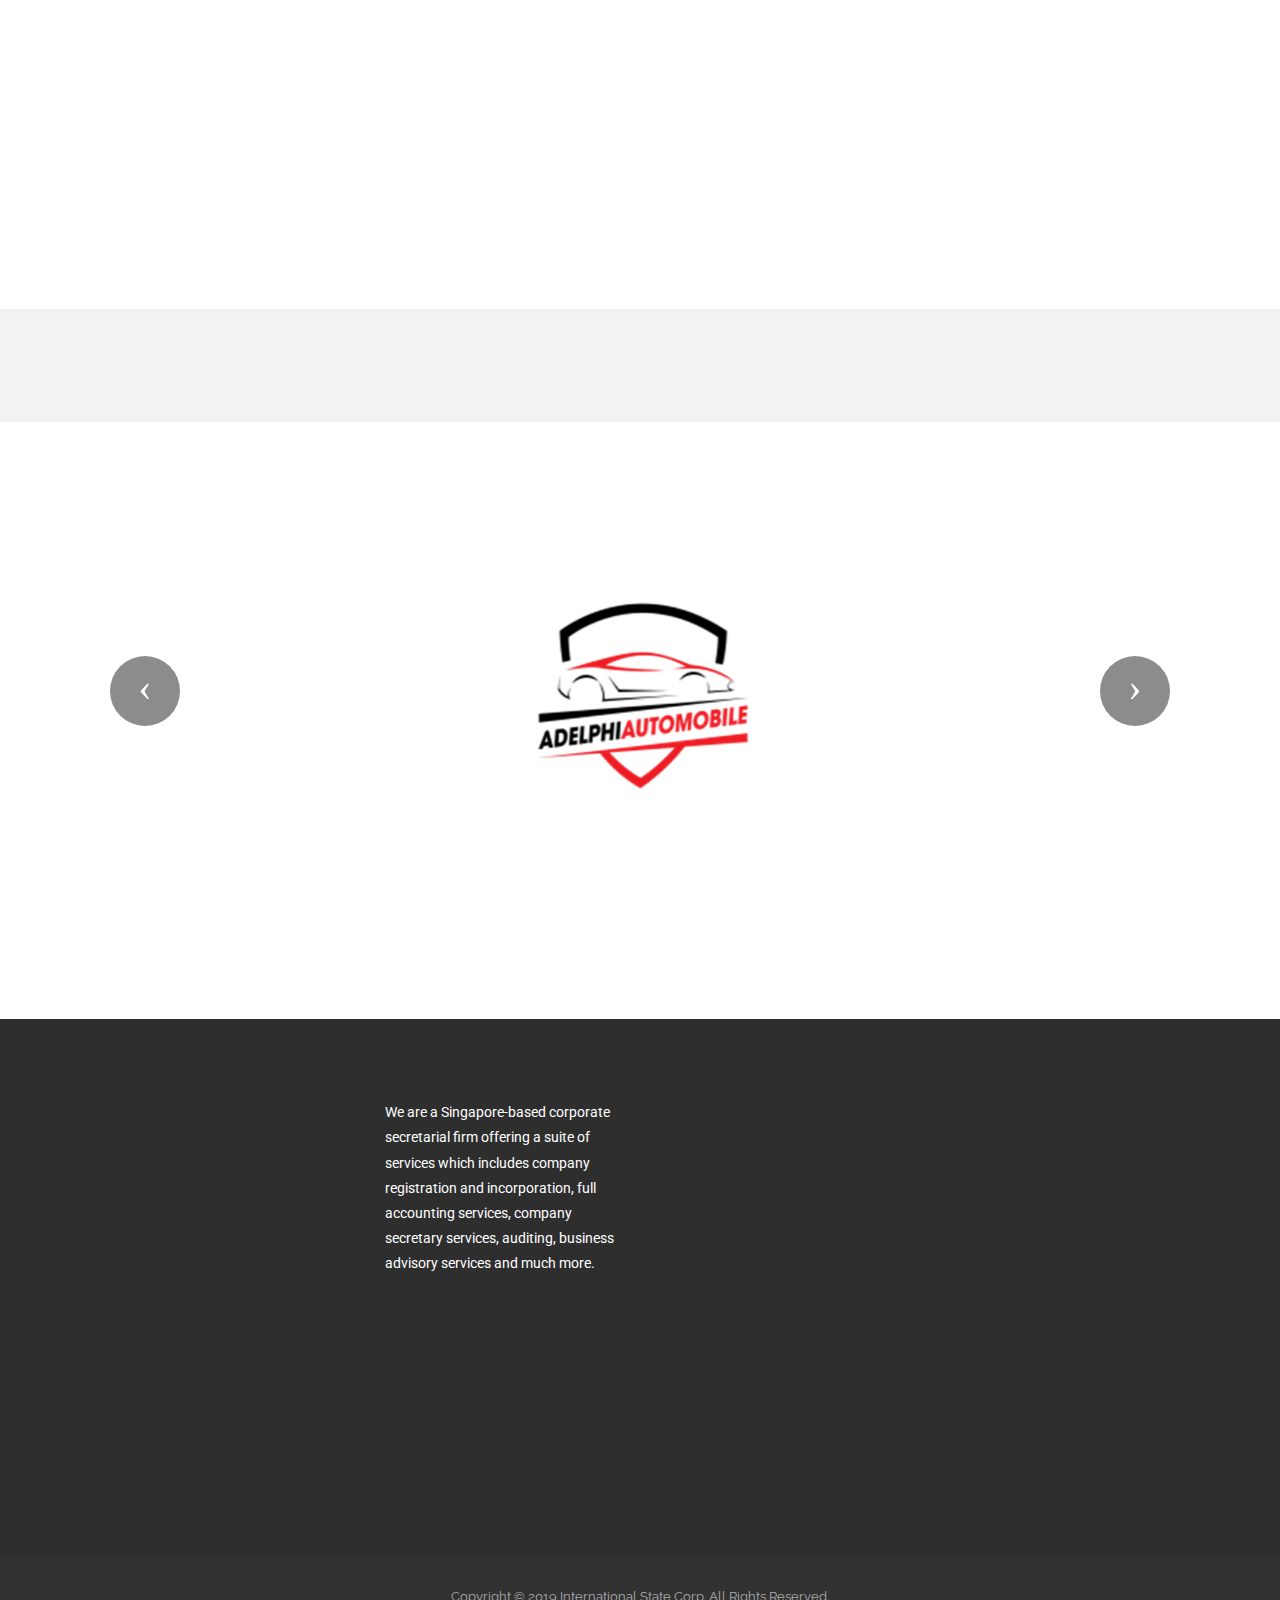
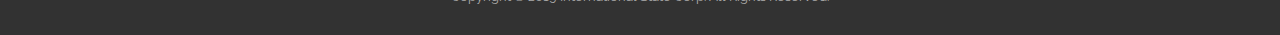
==== commit dd8a149a: "create github pages" ====
--- a/index.html
+++ b/index.html
@@ -1,10 +1,10 @@
 <!DOCTYPE html>
 <html  >
 <head>
-  <!-- Site made with Mobirise Website Builder v4.10.0, https://mobirise.com -->
+  <!-- Site made with Mobirise Website Builder v4.10.1, https://mobirise.com -->
   <meta charset="UTF-8">
   <meta http-equiv="X-UA-Compatible" content="IE=edge">
-  <meta name="generator" content="Mobirise v4.10.0, mobirise.com">
+  <meta name="generator" content="Mobirise v4.10.1, mobirise.com">
   <meta name="viewport" content="width=device-width, initial-scale=1, minimum-scale=1">
   <link rel="shortcut icon" href="assets/images/logo-1-280x60.png" type="image/x-icon">
   <meta name="description" content="">
@@ -62,15 +62,30 @@
 
 </section>
 
-<section class="engine"><a href="https://mobirise.info/o">free portfolio website templates</a></section><section class="mbr-slider mbr-section mbr-section__container carousel slide mbr-section-nopadding mbr-after-navbar" data-ride="carousel" data-keyboard="false" data-wrap="true" data-pause="false" data-interval="5000" id="slider-1" data-rv-view="0">
+<section class="engine"><a href="https://mobirise.info/v">free html templates</a></section><section class="mbr-slider mbr-section mbr-section__container carousel slide mbr-section-nopadding mbr-after-navbar" data-ride="carousel" data-keyboard="false" data-wrap="true" data-pause="false" data-interval="5000" id="slider-1" data-rv-view="0">
     <div>
         <div>
             <div>
                 <ol class="carousel-indicators">
-                    <li data-app-prevent-settings="" data-target="#slider-1" data-slide-to="0" class="active"></li><li data-app-prevent-settings="" data-target="#slider-1" class="" data-slide-to="1"></li><li data-app-prevent-settings="" data-target="#slider-1" data-slide-to="2"></li>
+                    <li data-app-prevent-settings="" data-target="#slider-1" data-slide-to="0" class="active"></li><li data-app-prevent-settings="" data-target="#slider-1" data-slide-to="1"></li><li data-app-prevent-settings="" data-target="#slider-1" class="" data-slide-to="2"></li>
                 </ol>
                 <div class="carousel-inner" role="listbox">
-                    <div class="mbr-section mbr-section-hero carousel-item dark center mbr-section-full active" data-bg-video-slide="false" style="background-image: url(assets/images/man-back.jpg);">
+                    <div class="mbr-section mbr-section-hero carousel-item dark center mbr-section-full active" data-bg-video-slide="false" style="background-image: url(assets/images/mbr-1620x1080.jpg);">
+                        <div class="mbr-table-cell">
+                            <div class="mbr-overlay" style="background-color: rgb(0, 0, 0);"></div>
+                            <div class="container-slide container">
+                                
+                                <div class="row">
+                                    <div class="col-md-8 col-md-offset-1">
+                                        <h2 class="mbr-section-title display-1">INTEGRITY</h2>
+                                        <p class="mbr-section-lead lead">At International State Corp, we believe that integrity is the most important value in business. Because integrity leads to trust, trust leads to repeat business and repeat business leads to profitability. Therefore, we place integrity as utmost priority when we deal with our clients and partners.</p>
+
+                                        
+                                    </div>
+                                </div>
+                            </div>
+                        </div>
+                    </div><div class="mbr-section mbr-section-hero carousel-item dark center mbr-section-full" data-bg-video-slide="false" style="background-image: url(assets/images/man-back.jpg);">
                         <div class="mbr-table-cell">
                             <div class="mbr-overlay"></div>
                             <div class="container-slide container">
@@ -94,21 +109,6 @@
                                     <div class="col-md-8 col-md-offset-3 text-xs-right">
                                         <h2 class="mbr-section-title display-1">CAPABILITY</h2>
                                         <p class="mbr-section-lead lead">We have the collective skills, abilities, experience and expertise of a corporate secretarial firm to ensure your business is well taken care of. Our people are highly competent to manage your company matters and to provide sound advice. You will have a piece of mind when you engage us as your strategic partner. </p>
-
-                                        
-                                    </div>
-                                </div>
-                            </div>
-                        </div>
-                    </div><div class="mbr-section mbr-section-hero carousel-item dark center mbr-section-full" data-bg-video-slide="false" style="background-image: url(assets/images/mbr-1620x1080.jpg);">
-                        <div class="mbr-table-cell">
-                            <div class="mbr-overlay" style="background-color: rgb(0, 0, 0);"></div>
-                            <div class="container-slide container">
-                                
-                                <div class="row">
-                                    <div class="col-md-8 col-md-offset-1">
-                                        <h2 class="mbr-section-title display-1">INTEGRITY</h2>
-                                        <p class="mbr-section-lead lead">At International State Corp, we believe that integrity is the most important value in business. Because integrity leads to trust, trust leads to repeat business and repeat business leads to profitability. Therefore, we place integrity as utmost priority when we deal with our clients and partners.</p>
 
                                         
                                     </div>
@@ -427,7 +427,7 @@
 
                 <form action="https://mobirise.com/" method="post" data-form-title="MESSAGE">
 
-                    <input type="hidden" value="AkosQJNmX9WIixQ6r1Cz9DZ6799Mqk6SIqbePNiA8pppSxpt5EnX8oOcpsZVH0PG+3qqcFrJ7H3Z2d8u2s1G97B/omDyQHetdYCwdPKK+nljgK0qRF6hA/LtyKy4Wb8t" data-form-email="true">
+                    <input type="hidden" value="0nrBFSwGZeqKJI5UfEf7gc15+V8kRUbB2fffW54dhtyBdbXNi9xAFUEJ/KqdHf217umI93GLl9Nxs3WlHbpfTvOtBd/a9fFhccQ6SCPkLl6o2eej1IzoqlVsgq2pfYw=" data-form-email="true">
 
                     <div class="form-group">
                         <label class="form-control-label" for="contacts3-d-name">Name<span class="form-asterisk">*</span></label>
